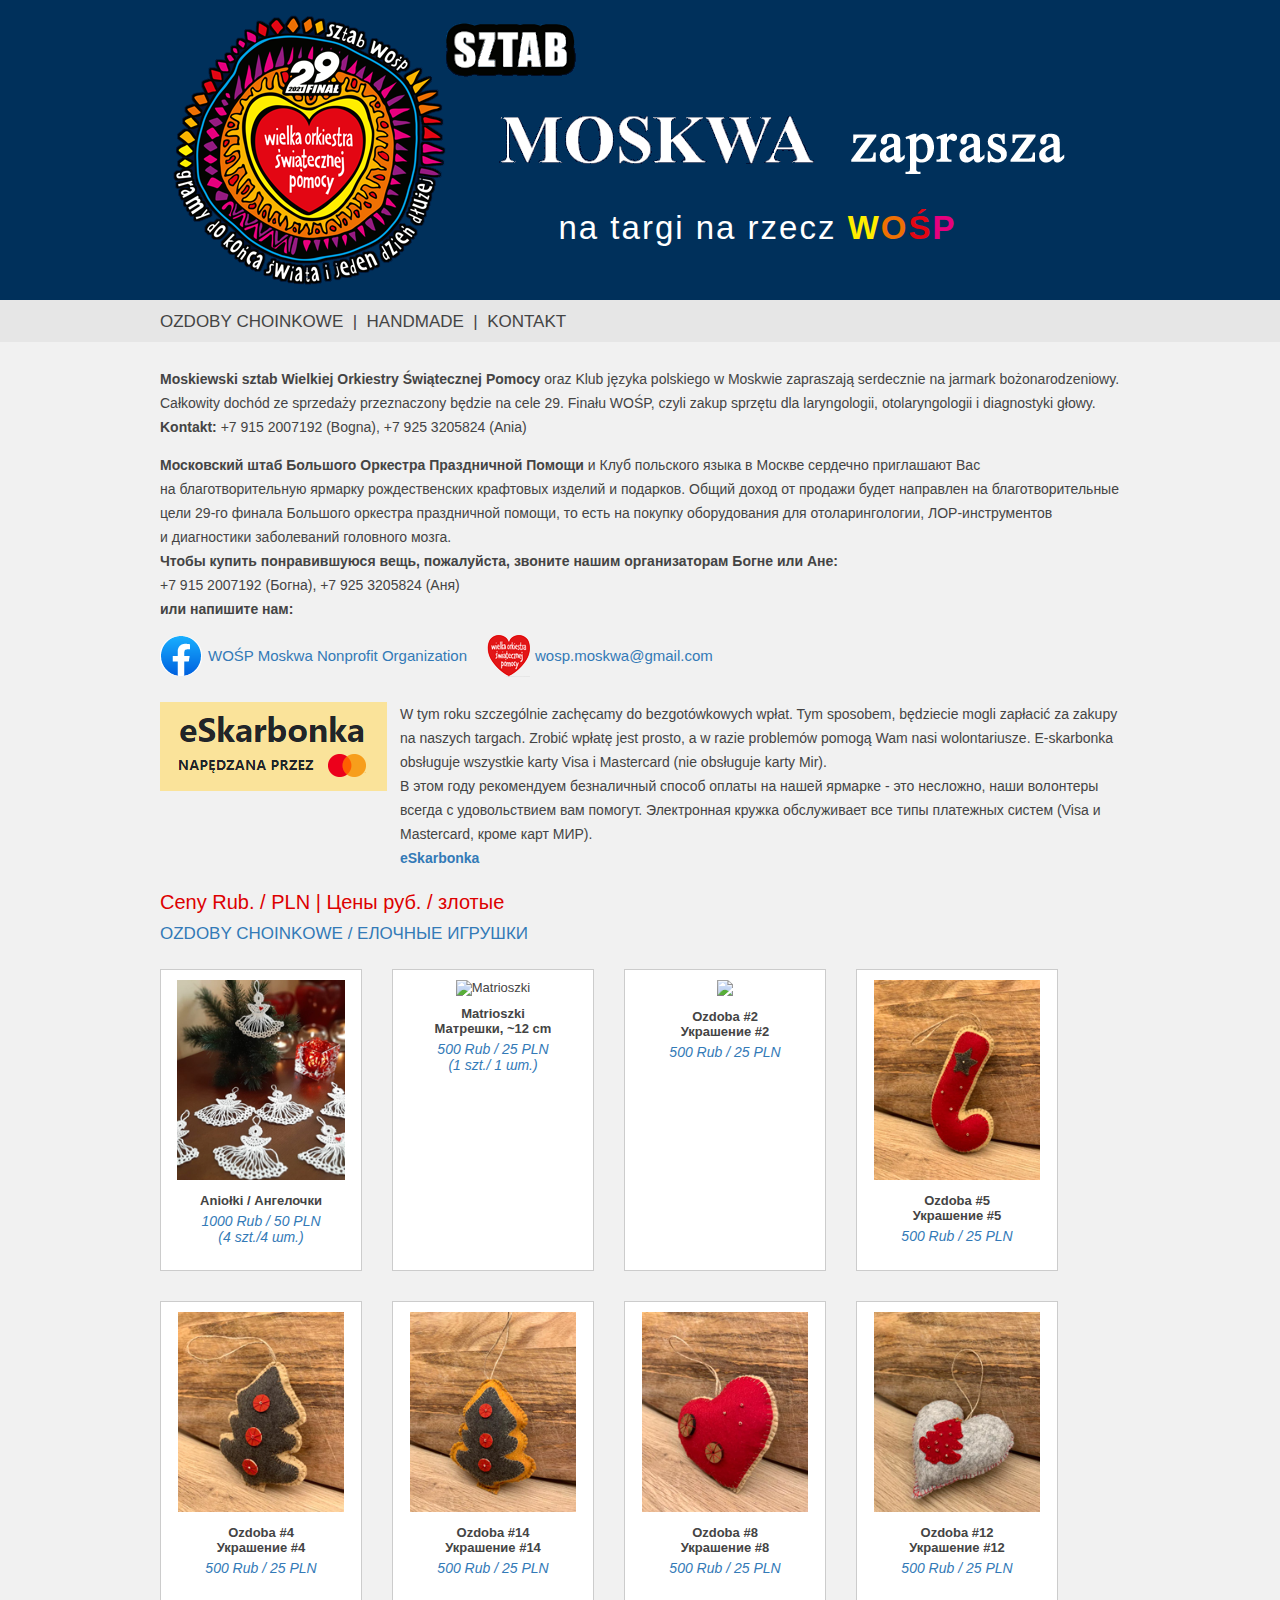
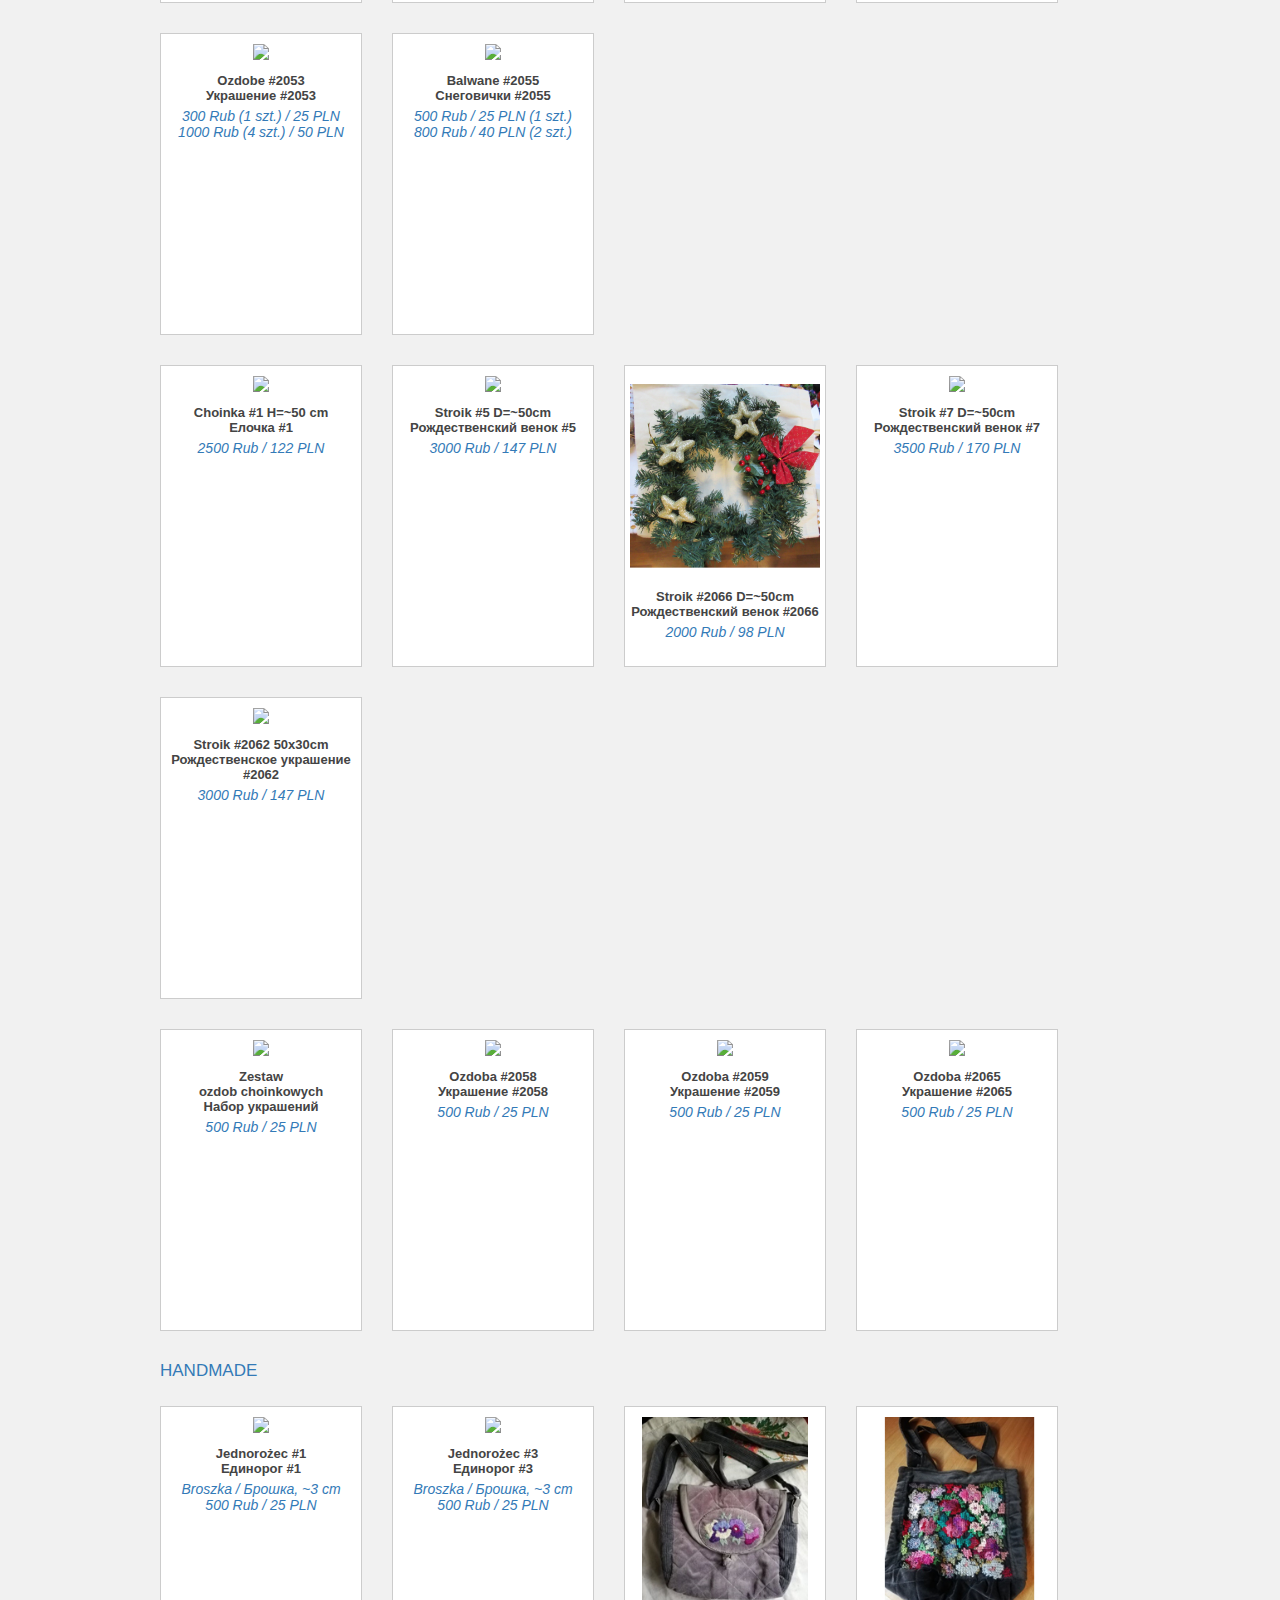
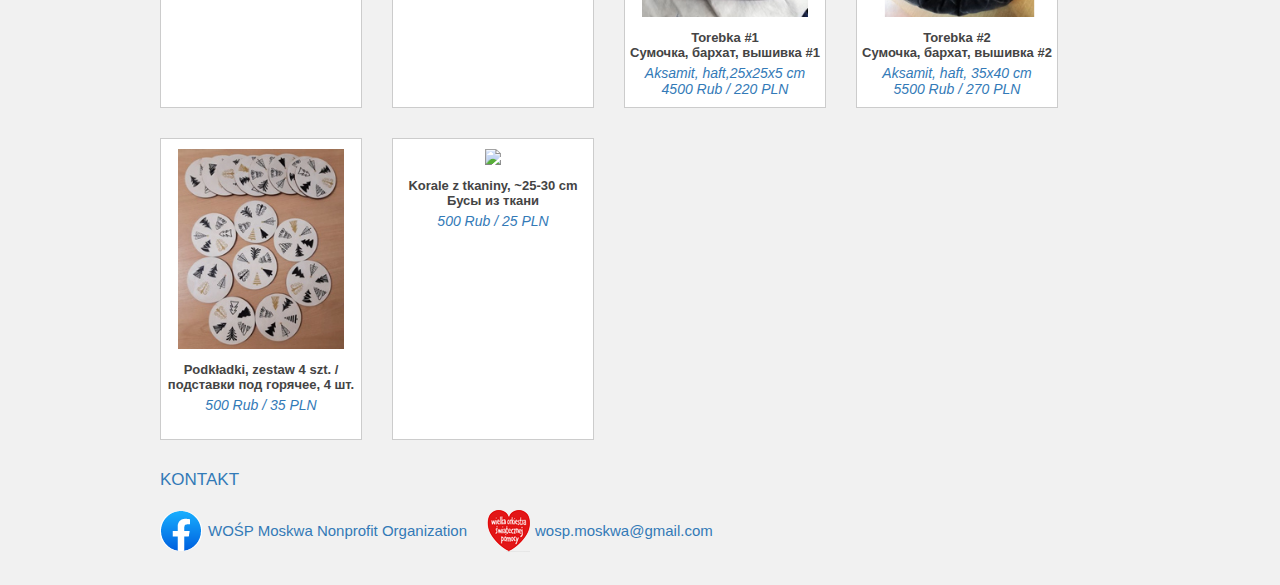
==== 0.html @ def92450 "Update 0.html" ====
<!DOCTYPE html>
<html>    
    <head>
        <meta charset="utf-8">
        <meta http-equiv="X-UA-Compatible">
        <link rel="shortcut icon" href="https://wospmoskwa.github.io/favicon.ico">
        <title>WOŚP Moskwa 2021 | SZTAB Moskwa zaprasza na targi na rzecz WOŚP</title>
        <meta name="description" content="Moskiewski sztab Wielkiej Orkiestry Świątecznej Pomocy zaprasza na charytatywny jarmark bożonarodzeniowy. Całkowity dochód ze sprzedaży przeznaczony będzie na cele 29. Finału WOŚP, czyli zakup sprzętu dla laryngologii, otolaryngologii i diagnostyki głowy" />
        <link rel="stylesheet" href="css.css" type="text/css" />
    </head>
    <body>
        <div class="banner" title="SZTAB Moskwa zaprasza na targi na rzecz WOŚP">
            <div>na targi <nobr>na rzecz <b><span style="color: #FFED00;">W</span><span style="color: #EE7003;">O</span><span style="color: #E30613;">Ś</span><span style="color: #E6007E;">P</span></b></nobr></div>
        </div>
        <div class="main">
     <!-- top menu-->
        <div class="topmenu-wrap">
<div class="topmenu"><a href="#ozdoby_choinkowe">Ozdoby&nbsp;choinkowe</a>&nbsp;&nbsp;|&nbsp;&nbsp;<a href="#handmade">Handmade</a>&nbsp;&nbsp;|&nbsp;&nbsp;<!--a href="#polish">Książki&nbsp;po&nbsp;polsku</a>&nbsp;&nbsp;|&nbsp; <a href="#russian">Книги&nbsp;на&nbsp;русском</a>&nbsp;&nbsp;|&nbsp; <a href="#albumy">Albumy</a>&nbsp;&nbsp;|&nbsp; <a href="#dvd">DVD,&nbsp;CD</a>&nbsp;|&nbsp; --><a href="#contact">Kontakt</a></div></div><div class="br"></div>
 </div><div class="br"></div>
   <!-- /top menu-->
     <!-- main container -->   
  <div class="main-container">
       <!--h1>Licytacja: <span style="text-transform:none;">Do kupienia tylko na naszym grudniowym jarmarku!</span></h1>
         <div class="goods" id="ozdoby_choinkowe">
             <div class="book-01"><img src="img/rybas_01.jpg"><b>Rybas</b></div>
             <div class="book-01"><img src="img/author_01.jpg"><b>Franciszek Pieczka</b><i>Dariusz Domański</i></div>
             <div class="br"></div>   
         </div-->
         <!-- Ozdoby choinkowe-->
      <div class="anonce"><b>Moskiewski sztab Wielkiej Orkiestry Świątecznej Pomocy</b> oraz Klub języka polskiego w&nbsp;Moskwie zapraszają serdecznie na&nbsp;jarmark bożonarodzeniowy. Całkowity dochód ze sprzedaży przeznaczony będzie na&nbsp;cele 29.&nbsp;Finału WOŚP, czyli zakup sprzętu dla&nbsp;laryngologii, otolaryngologii i&nbsp;diagnostyki głowy.<br/>
          <b>Kontakt:</b> +7 915 2007192 (Bogna), +7 925 3205824 (Ania)
          <p> <b>Московский штаб Большого Оркестра Праздничной Помощи</b> и&nbsp;Клуб польского языка в&nbsp;Москве сердечно приглашают Вас на&nbsp;благотворительную ярмарку рождественских крафтовых изделий и&nbsp;подарков.
              Общий доход от&nbsp;продажи будет направлен на&nbsp;благотворительные цели <nobr>29-го финала</nobr> Большого оркестра праздничной помощи, то&nbsp;есть на&nbsp;покупку оборудования для отоларингологии, <nobr>ЛОР-инструментов</nobr> и&nbsp;диагностики заболеваний головного мозга.
 <br/><b>Чтобы купить понравившуюся вещь, пожалуйста, звоните нашим организаторам Богне или Ане:</b>
              <br/> +7 915 2007192 (Богна), +7 925 3205824 (Аня) <br/><b>или напишите нам:</b>
        <div class="contacts"><a href="https://www.facebook.com/WOŚP-Moskwa-100293481406100/" target="_blank"  class="face">WOŚP Moskwa Nonprofit Organization</a>
              <a href="mailto:wosp.moskwa@gmail.com" class="wosp">wosp.moskwa@gmail.com</a></div>
              <div class="br"></div>
          <div class="eskarbonka">W tym roku szczególnie zachęcamy do bezgotówkowych wpłat.
Tym sposobem, będziecie mogli zapłacić za zakupy na naszych targach. Zrobić wpłatę jest prosto, a w razie problemów pomogą Wam nasi wolontariusze.
E-skarbonka obsługuje wszystkie karty Visa i Mastercard (nie obsługuje karty Mir).<br/>
              В этом году рекомендуем безналичный способ оплаты на нашей ярмарке - это несложно, наши волонтеры всегда с удовольствием вам помогут. Электронная кружка обслуживает все типы платежных систем (Visa и Mastercard, кроме карт МИР).<br/>
              <a href="https://eskarbonka.wosp.org.pl/vyhqkk" target="_blank"><b>eSkarbonka</b></a>          
          </div>
      </div>       
      
            <!--div class="rezerw"></div-->
      <h1>Ceny Rub. / PLN | Цены руб. / злотые</h1>
        <h2>Ozdoby choinkowe / Елочные игрушки</h2>
         <div class="goods" id="ozdoby_choinkowe">  
             <div class="book-01 book-02"><img src="img/aniols.jpg"><b>Aniołki / Ангелочки</b><i>1000 Rub / 50 PLN<br/>(4 szt./4 шт.)</i></div>  
             <div class="book-01 book-02"><img src="img/matrioszki_01_l.jpg" title="Matrioszki"><b>Matrioszki<br/>Матрешки, ~12 cm</b><i>500 Rub / 25 PLN<br/>(1 szt./ 1 шт.)</i></div>  
             <div class="book-01"><img src="img/choinka_02.jpg"><b>Ozdoba #2<br/>Украшение #2</b><i>500 Rub / 25 PLN</i></div>
              <div class="book-01"><img src="img/choinka_05.jpg"><b>Ozdoba #5<br/>Украшение #5</b><i>500 Rub / 25 PLN</i></div>            
              <div class="book-01"><img src="img/choinka_04.jpg"><b>Ozdoba #4<br/>Украшение #4</b><i>500 Rub / 25 PLN</i></div>  
            <div class="book-01"><img src="img/choinka_014.jpg"><b>Ozdoba #14<br/>Украшение #14</b><i>500 Rub / 25 PLN</i></div>         
            <div class="book-01"><img src="img/choinka_08.jpg"><b>Ozdoba #8<br/>Украшение #8</b><i>500 Rub / 25 PLN</i></div>
             <div class="book-01"><img src="img/choinka_012.jpg"><b>Ozdoba #12<br/>Украшение #12</b><i>500 Rub / 25 PLN</i></div>
             <div class="book-01 book-02"><img src="img/ozdobe_2053_l.jpg"><b>Ozdobe #2053<br/>Украшение #2053</b> <i>300 Rub (1 szt.) / 25 PLN</i><br/><i>1000 Rub (4 szt.) / 50 PLN</i></div> 
             <div class="book-01 book-02"><img src="img/balwan_2055_l.jpg"><b>Balwane #2055<br/>Снеговички #2055</b> <i>500 Rub / 25 PLN (1 szt.)</i><br/><i>800 Rub / 40 PLN (2 szt.)</i></div>
             <div class="br"></div>
               <div class="book-01 book-02"><img src="img/choinka_new_01.jpg"><b>Choinka #1 H=~50 cm <br/>Елочка #1</b><i>2500 Rub / 122 PLN</i></div> 
            <div class="book-01 book-02"><img src="img/ania_01_l.jpg"><b>Stroik #5 D=~50cm<br/>Рождественский венок #5</b> <i>3000 Rub / 147 PLN</i></div>
              <div class="book-01 book-02"><img src="img/stroik_2066_l.jpg"><b>Stroik #2066 D=~50cm<br/>Рождественский венок #2066</b><i>2000 Rub / 98 PLN</i></div>
              <div class="book-01 book-02"><img src="img/ania_05_l.jpg"><b>Stroik #7 D=~50cm<br/>Рождественский венок #7</b><i>3500 Rub / 170 PLN</i></div>
             <div class="book-01 book-02"><img src="img/stroik_2062_l.jpg"><b>Stroik #2062 50x30cm<br/>Рождественское украшение #2062</b><i>3000 Rub / 147 PLN</i></div>
            
             <div class="br"></div>  
             <div class="book-01"><img src="img/ozdobe_2057.jpg"><b>Zestaw<br/>ozdob choinkowych<br/>Набор украшений</b> <i>500 Rub / 25 PLN</i></div>
             <div class="book-01"><img src="img/ozdoba_2058.jpg"><b>Ozdoba #2058<br/>Украшение #2058</b> <i>500 Rub / 25 PLN</i></div>
             <div class="book-01"><img src="img/ozdoba_2059.jpg"><b>Ozdoba #2059<br/>Украшение #2059</b> <i>500 Rub / 25 PLN</i></div>
             <div class="book-01"><img src="img/pilka_2065.jpg"><b>Ozdoba #2065<br/>Украшение #2065</b> <i>500 Rub / 25 PLN</i></div>
            
             <div class="br"></div>             
   </div>
        <!--/Ozdoby choinkowe-->
      
     <!-- handmade-->
      <h2>Handmade</h2>
        <div class="goods" id="handmade"> 
        <div class="book-01"><img src="img/jr_01.jpg"><b>Jednorożec #1<br/>Единорог #1</b> <i>Broszka / Брошка, ~3 cm<br/>500 Rub / 25 PLN</i></div>
        <!--div class="book-01"><img src="img/jr_02.jpg"><b>Jednorożec #2</b> <i>Broszka, ~3-4 cm</i></div-->
        <div class="book-01"><img src="img/jednorozec_2061.jpg"><b>Jednorożec #3<br/>Единорог #3</b> <i>Broszka / Брошка, ~3 cm <br/>500 Rub / 25 PLN</i></div>     
        <div class="book-01"><img src="img/tania_01.jpg"><b>Torebka #1<br/>Сумочка, бархат, вышивка #1</b> <i>Aksamit, haft,25x25x5 cm<br/>4500 Rub / 220 PLN</i></div>  
        <div class="book-01"><img src="img/tania_02.jpg"><b>Torebka #2<br/>Сумочка, бархат, вышивка #2</b> <i>Aksamit, haft, 35x40 cm<br/>5500 Rub / 270 PLN</i></div>
       <div class="book-01"><img src="img/podkladki_01.jpg"><b>Podkładki, zestaw 4 szt. / подставки под горячее, 4 шт.</b> <i>500 Rub / 35 PLN</i></div>
         <div class="book-01 book-02"><img src="img/korale_l.jpg"><b>Korale z tkaniny, ~25-30 cm<br/>Бусы из ткани</b> <i>500 Rub / 25 PLN</i></div>   
        <div class="br"></div>             
   </div>
        <!--/handmade-->       
       <!-- contacts-->
        <h2>Kontakt</h2>
          <div class="goods" id="contact">
          <div class="contacts"><a href="https://www.facebook.com/WOŚP-Moskwa-100293481406100/" target="_blank" class="face">WOŚP Moskwa Nonprofit Organization</a>
              <a href="mailto:wosp.moskwa@gmail.com" class="wosp">wosp.moskwa@gmail.com</a></div>
              <div class="br"></div><br/>
            </div>     
      <!-- /contacts-->
     </div>
        <!--/ main container -->   
        <!-- Yandex.Metrika counter -->
<script type="text/javascript" >
   (function(m,e,t,r,i,k,a){m[i]=m[i]||function(){(m[i].a=m[i].a||[]).push(arguments)};
   m[i].l=1*new Date();k=e.createElement(t),a=e.getElementsByTagName(t)[0],k.async=1,k.src=r,a.parentNode.insertBefore(k,a)})
   (window, document, "script", "https://mc.yandex.ru/metrika/tag.js", "ym");

   ym(69635794, "init", {
        clickmap:true,
        trackLinks:true,
        accurateTrackBounce:true,
        webvisor:true
   });
</script>
<noscript><div><img src="https://mc.yandex.ru/watch/69635794" style="position:absolute; left:-9999px;" alt="" /></div></noscript>
<!-- /Yandex.Metrika counter -->
</body>
</html>
---- css.css ----
body {margin:0px; padding:0px;  background-color:#f1f1f1; color:#444; font-family:Helvetica, 'Trebuchet MS' }
.br {clear:both;}
 h1 {font-size:20px; font-weight:normal; color:#d00; margin:10px 0px 5px 0px; text-align:left;}
 h2 {font-size:17px; font-weight:normal; text-transform:uppercase; color:#337ab7; margin:10px 0px 5px 0px; text-align:left;}
.main-container {margin:auto; padding-top:5px; text-align:center; max-width:960px; min-width:580px; }
.topmenu-wrap {background:#E6E6E6; height:auto; margin-bottom:10px;}
 /*.banner {background-color:#00305B; background-image: url(img/114.png); background-position:top center; background-repeat:no-repeat; height:309px;}*/
.banner {background-color:#00305B; background-image: url(img/sztab_04.png); background-position:top center; background-repeat:no-repeat; height:300px; text-align:center;}
.banner div {padding:200px 30px 0px 265px; color:#fff; text-align:center; font-size: 33px; line-height: 55px; letter-spacing: 2px; font-family:Helvetica, 'Trebuchet MS';} 
 .topmenu {font-size:17px; font-family:Arial Narrow, sans-serif; text-align:left; text-transform:uppercase; color:#444; margin:auto; text-align:left; padding-top:12px; max-width:960px;  padding-bottom: 10px;}
 .main-container {margin:auto; padding-top:5px; text-align:center; max-width:960px; }   
.anonce {font-size:14px; font-family:Helvetica, 'Trebuchet MS'; line-height:24px; padding: 10px 0px; text-align: left;}
.anonce a {color:#337ab7; text-decoration: none;}
.anonce a:hover {color:#337ab7; text-decoration: underline;}
.topmenu a {display:inline block; text-decoration:none; margin:11px 0px 11px 0px; color:#444; }
.topmenu a:hover {opacity:0.8; transition:0.8s;}
.topmenu a.face {color:#337ab7 !important;}
.goods {margin:10px auto 15px auto; text-align:center; max-width:960px; min-width:580px;}
.book-01 { font-size:13px; width:200px; height:300px; margin:15px 30px 15px 0px; text-align:center; border:1px solid #ccc; float:left; display:inline-block; background:#fff; }
.book-01 img {margin:10px auto; height:200px;}
.book-01 b {display:block; padding:0px 0px 5px 0px;}
.book-01 i {color:#337ab7; font-size:14px;}
.book-01 img  {
 -moz-transition: all 1s ease-out; 
 -o-transition: all 1s ease-out;
 -webkit-transition: all 1s ease-out; } 
 .book-01 img:hover{
 -webkit-transform: scale(1.4);
 -moz-transform: scale(1.4);
 -o-transform: scale(1.4);
 } 
 .book-02 img:hover{
 -webkit-transform: scale(2.3);
 -moz-transform: scale(2.3);
 -o-transform: scale(2.3);
 }

.rezerw {background: url(img/rezerw.png) no-repeat; width: 166px; height: 200px; position: absolute; z-index: 2; top:5px; left:5px;}
.contacts {text-align:left; font-size:15px; color:#337ab7; margin-bottom:20px;}
.contacts a {color:#337ab7; display:block; opacity:1;
-webkit-transition: opacity 1s ease-in-out;
        -moz-transition: opacity 1s ease-in-out;
        -ms-transition: opacity 1s ease-in-out;
        transition: opacity 1s ease-in-out;}
.contacts a:hover {opacity:0.6;}
.contacts a.face {background:url(img/face.png) no-repeat; padding-left: 48px; line-height:42px; height: 42px; text-decoration:none; float: left;}
.contacts a.wosp {background:url(img/wosp_s.png) no-repeat; padding-left: 48px; line-height:42px; height: 42px; text-decoration:none; float: left; margin-left: 20px;}
.mask {background: url(img/mask.png) no-repeat; padding-left: 50px; min-height:  height:48px; }
.map {border:1px solid #ccc;}
.eskarbonka {background: url(img/e_skarbonka.png) no-repeat top left; padding-left:240px; margin:25px 0px 1px 0px;}
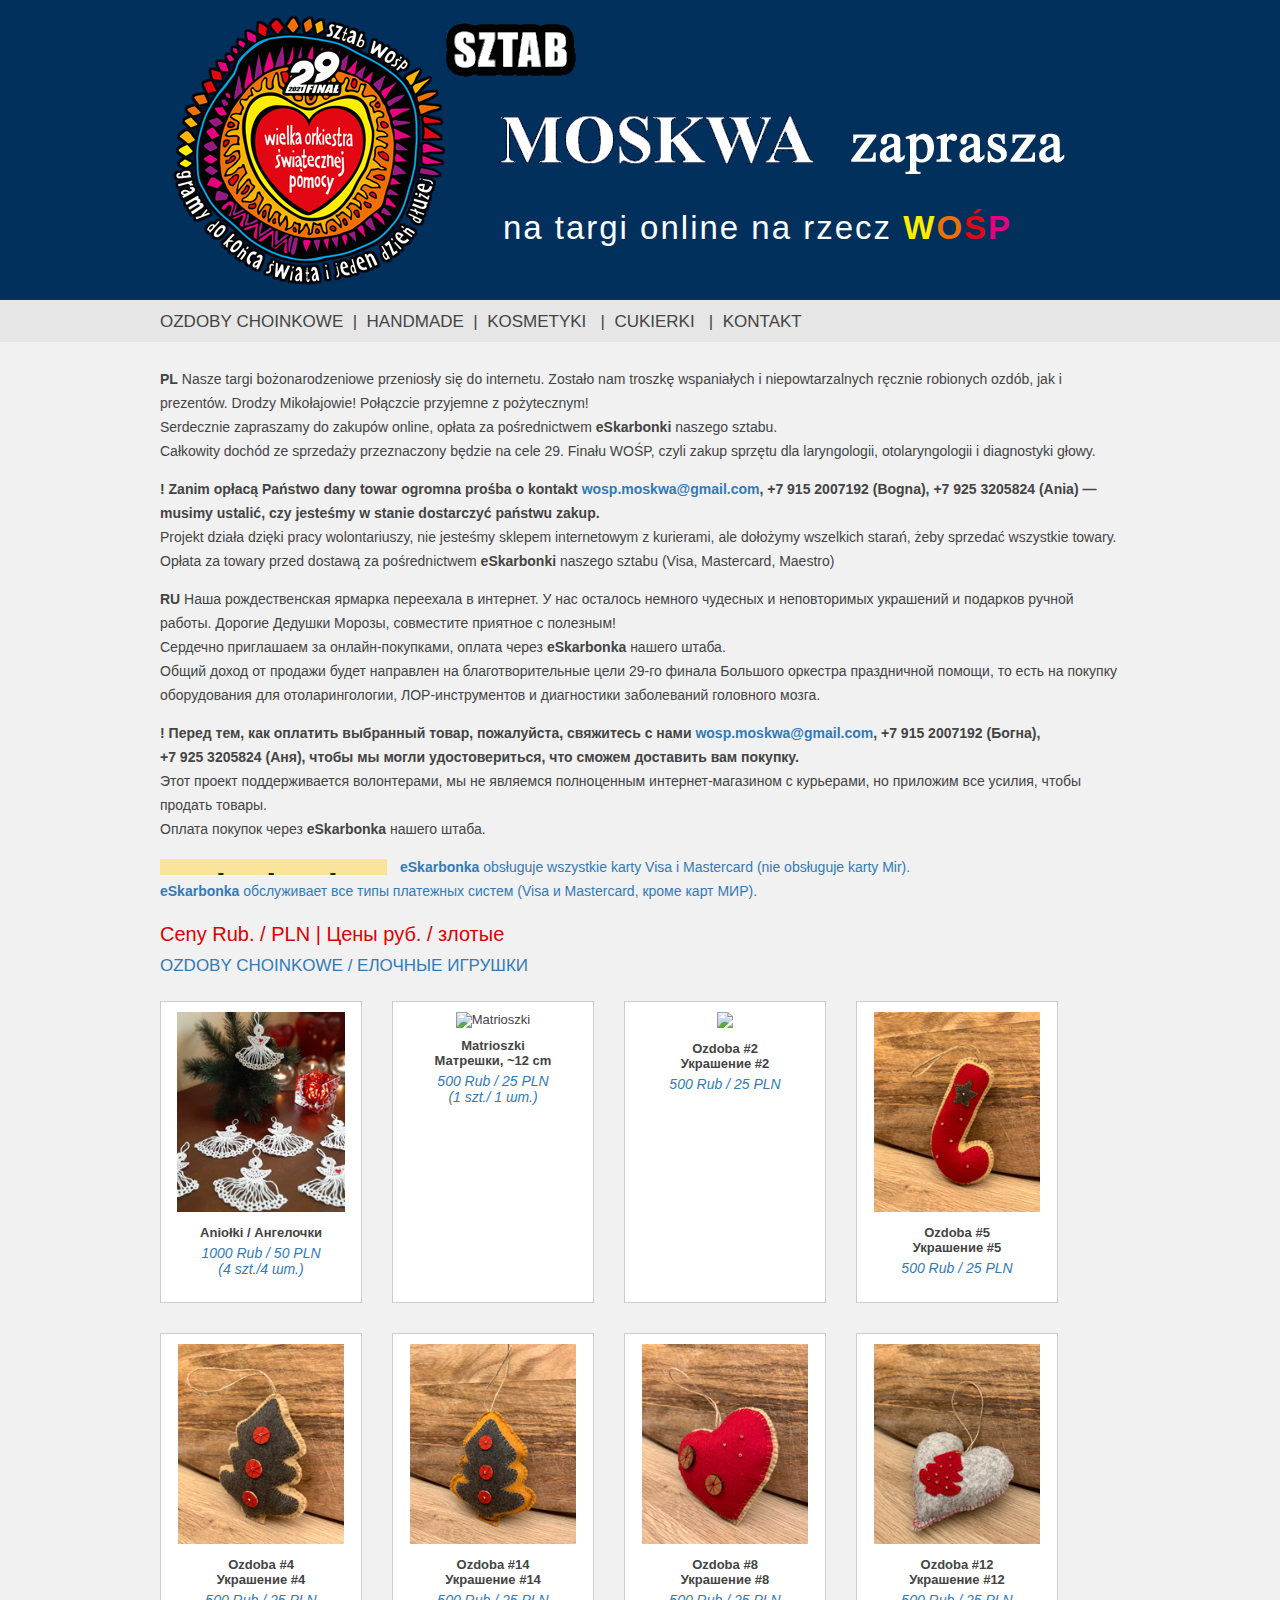
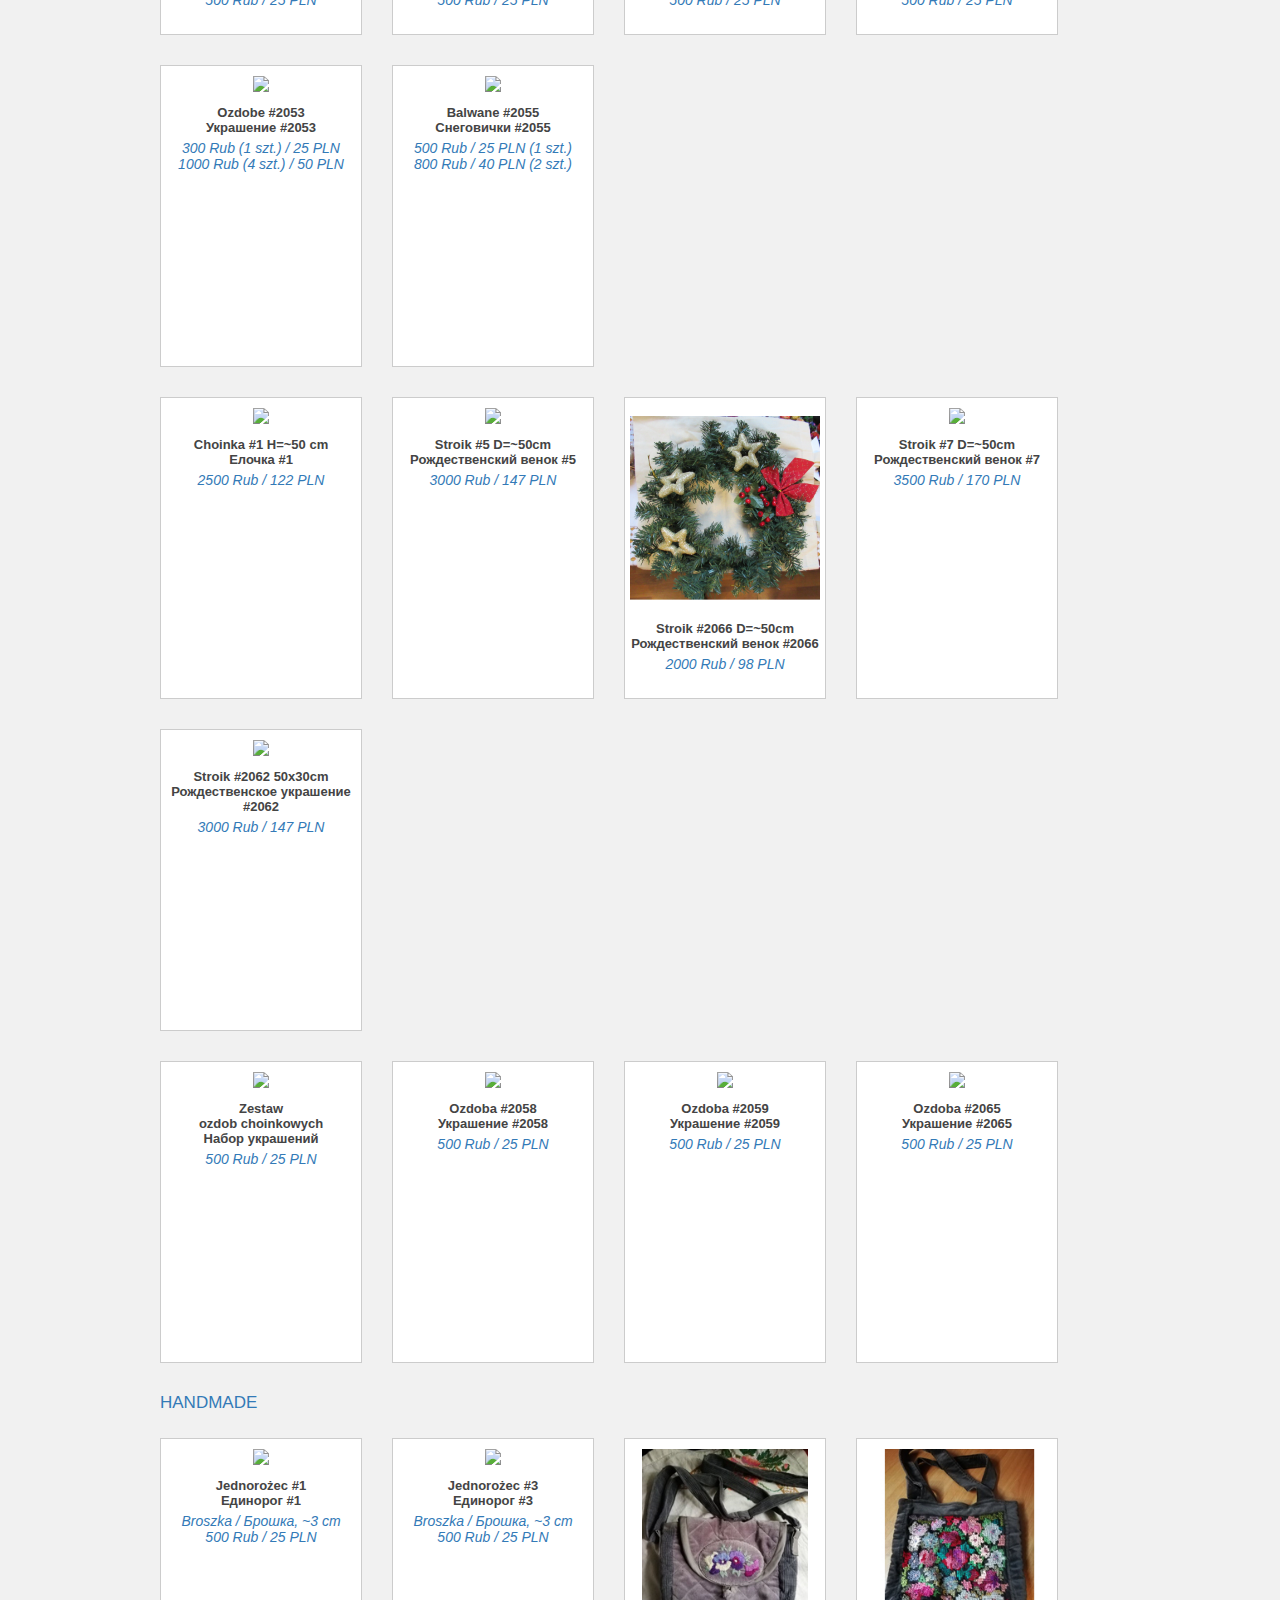
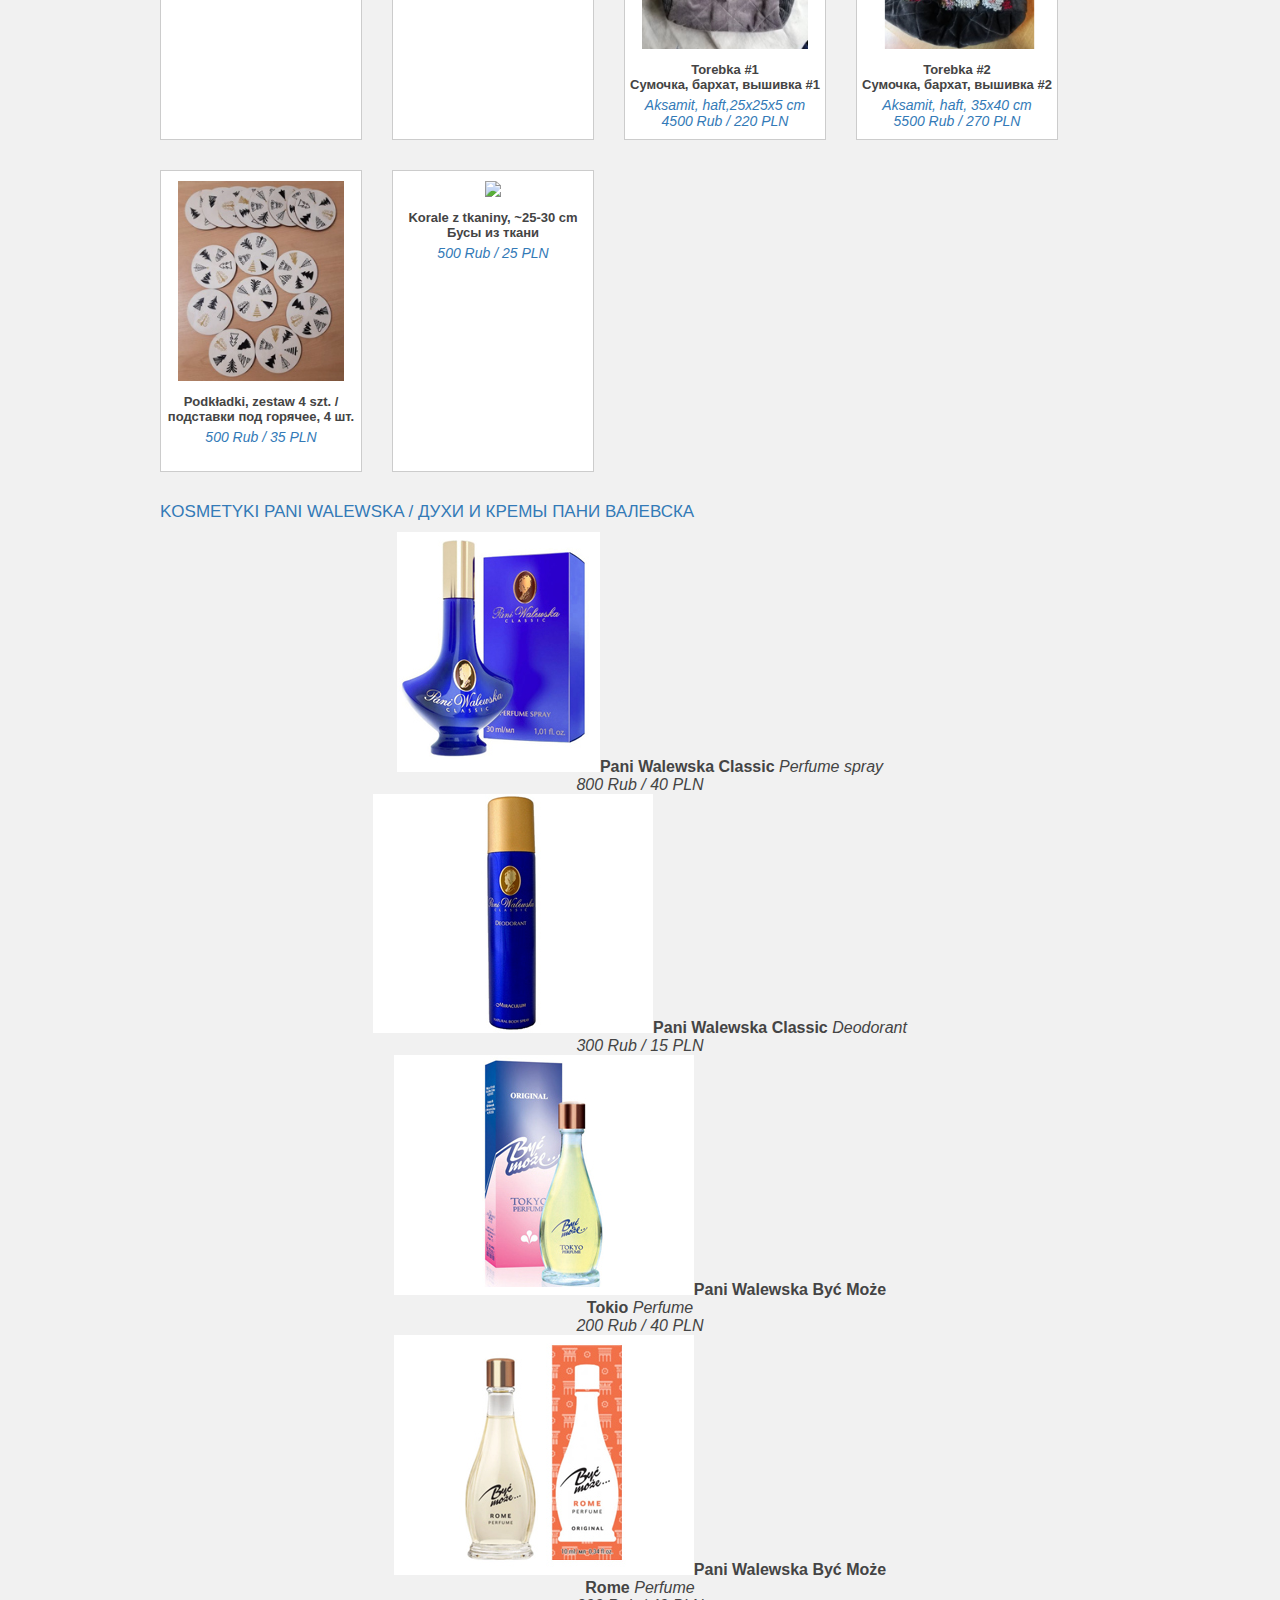
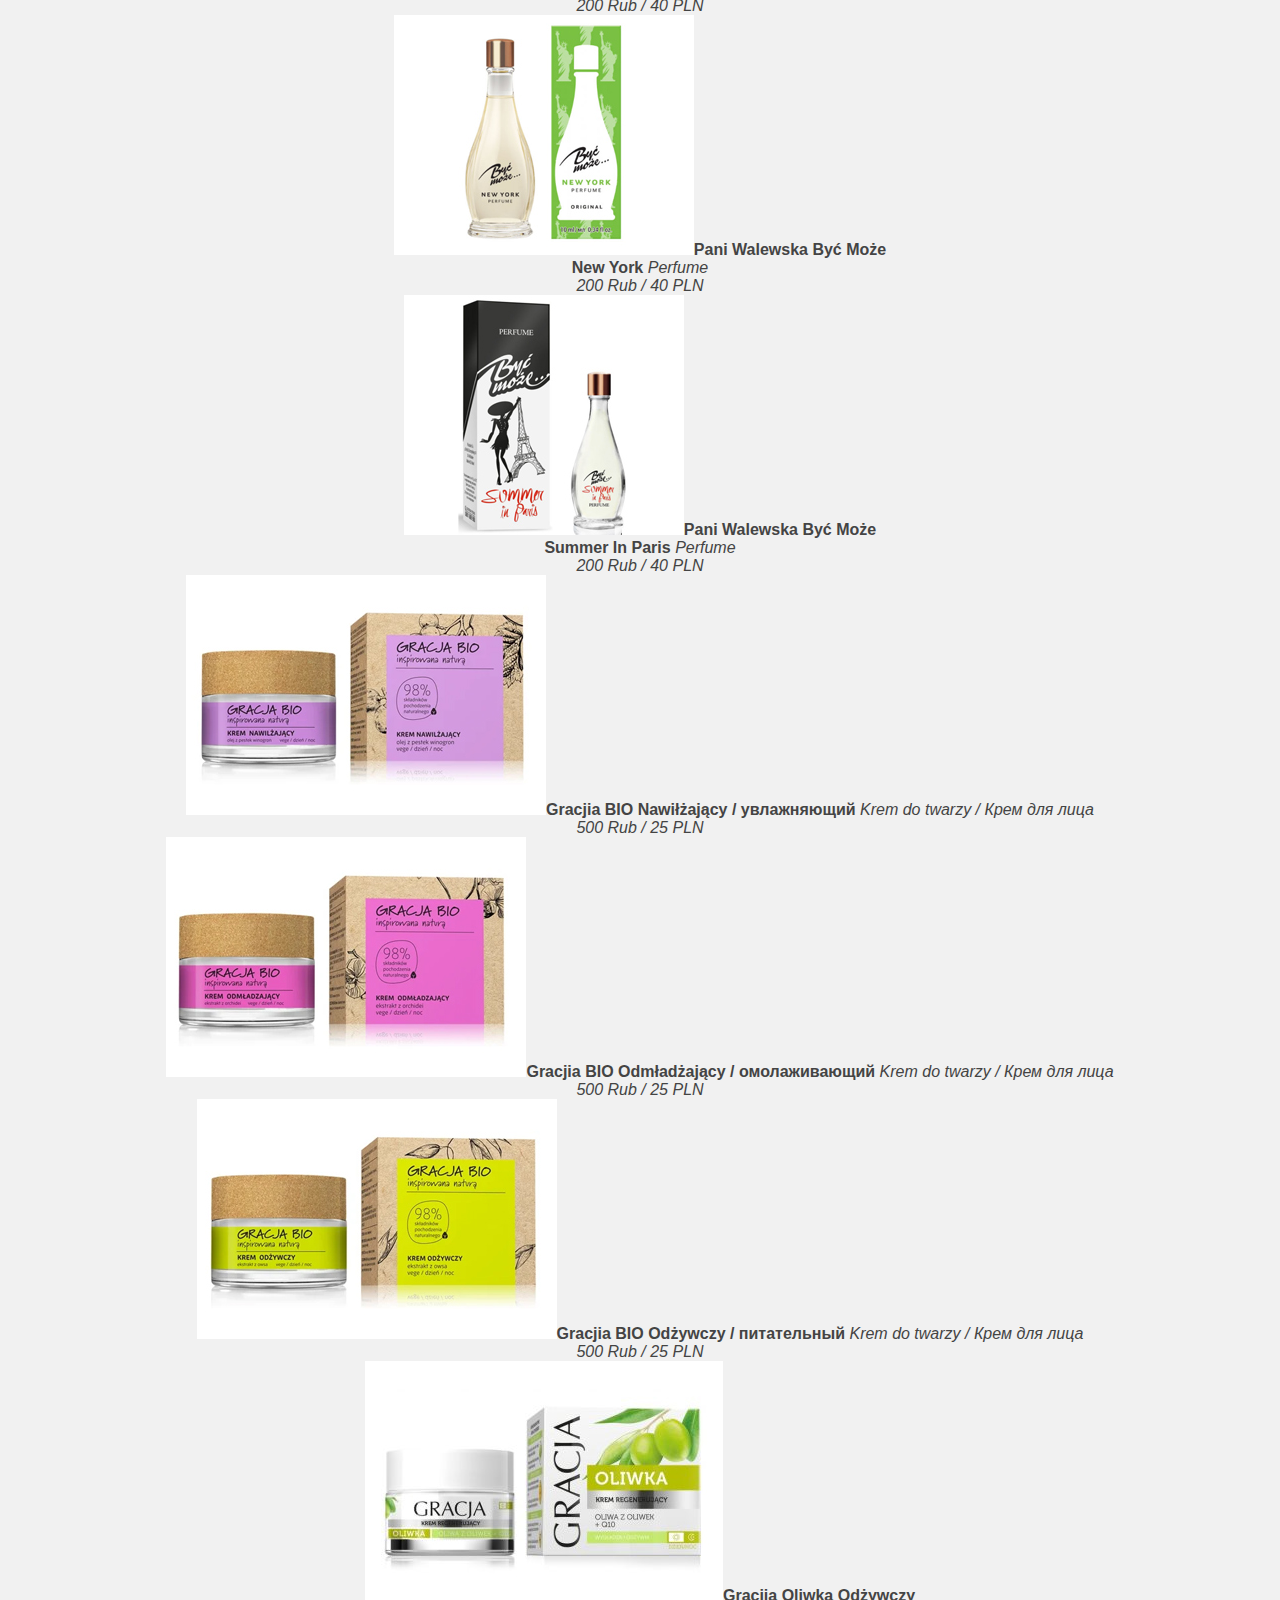
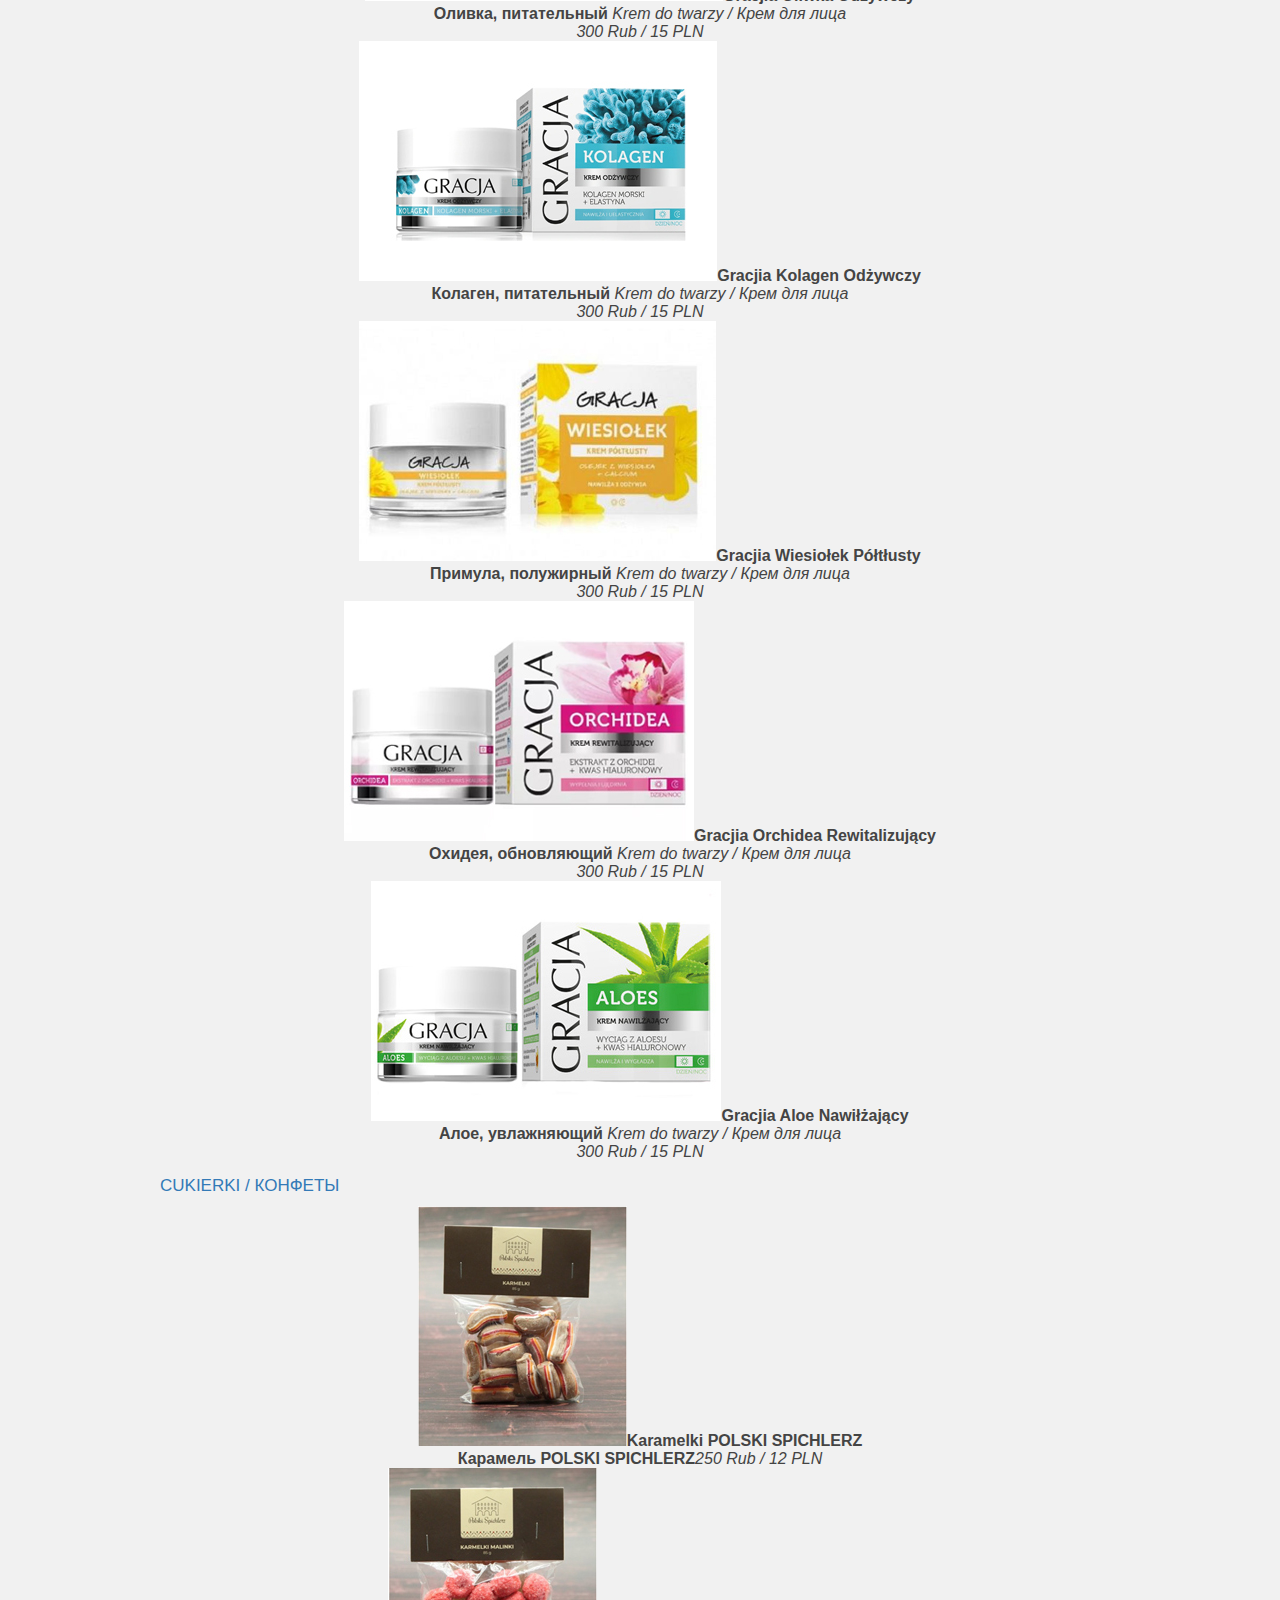
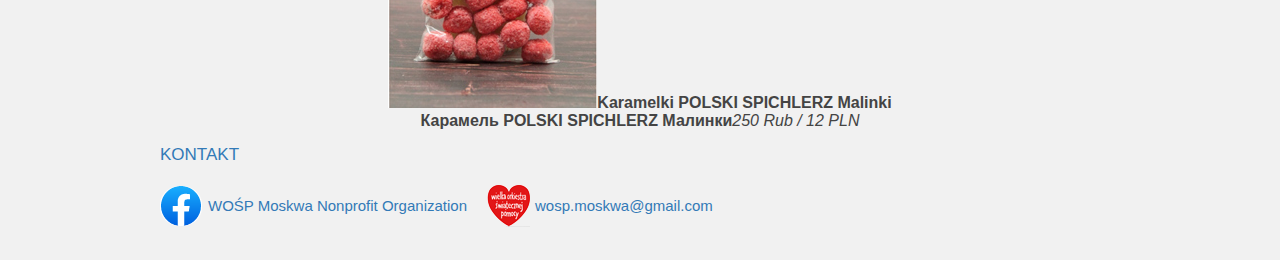
==== commit a8b47bbb: "Update 0.html" ====
--- a/0.html
+++ b/0.html
@@ -9,13 +9,13 @@
         <link rel="stylesheet" href="css.css" type="text/css" />
     </head>
     <body>
-        <div class="banner" title="SZTAB Moskwa zaprasza na targi na rzecz WOŚP">
-            <div>na targi <nobr>na rzecz <b><span style="color: #FFED00;">W</span><span style="color: #EE7003;">O</span><span style="color: #E30613;">Ś</span><span style="color: #E6007E;">P</span></b></nobr></div>
+        <div class="banner" title="SZTAB Moskwa zaprasza na targi online na rzecz WOŚP">
+            <div>na targi online <nobr>na rzecz <b><span style="color: #FFED00;">W</span><span style="color: #EE7003;">O</span><span style="color: #E30613;">Ś</span><span style="color: #E6007E;">P</span></b></nobr></div>
         </div>
         <div class="main">
      <!-- top menu-->
         <div class="topmenu-wrap">
-<div class="topmenu"><a href="#ozdoby_choinkowe">Ozdoby&nbsp;choinkowe</a>&nbsp;&nbsp;|&nbsp;&nbsp;<a href="#handmade">Handmade</a>&nbsp;&nbsp;|&nbsp;&nbsp;<!--a href="#polish">Książki&nbsp;po&nbsp;polsku</a>&nbsp;&nbsp;|&nbsp; <a href="#russian">Книги&nbsp;на&nbsp;русском</a>&nbsp;&nbsp;|&nbsp; <a href="#albumy">Albumy</a>&nbsp;&nbsp;|&nbsp; <a href="#dvd">DVD,&nbsp;CD</a>&nbsp;|&nbsp; --><a href="#contact">Kontakt</a></div></div><div class="br"></div>
+<div class="topmenu"><a href="#ozdoby_choinkowe">Ozdoby&nbsp;choinkowe</a>&nbsp;&nbsp;|&nbsp;&nbsp;<a href="#handmade">Handmade</a>&nbsp;&nbsp;|&nbsp;&nbsp;<a href="#kosm">Kosmetyki</a> &nbsp;&nbsp;|&nbsp; <a href="#cuker">Cukierki</a> &nbsp;&nbsp;|&nbsp; <a href="#contact">Kontakt</a></div></div><div class="br"></div>
  </div><div class="br"></div>
    <!-- /top menu-->
      <!-- main container -->   
@@ -26,26 +26,28 @@
              <div class="book-01"><img src="img/author_01.jpg"><b>Franciszek Pieczka</b><i>Dariusz Domański</i></div>
              <div class="br"></div>   
          </div-->
-         <!-- Ozdoby choinkowe-->
-      <div class="anonce"><b>Moskiewski sztab Wielkiej Orkiestry Świątecznej Pomocy</b> oraz Klub języka polskiego w&nbsp;Moskwie zapraszają serdecznie na&nbsp;jarmark bożonarodzeniowy. Całkowity dochód ze sprzedaży przeznaczony będzie na&nbsp;cele 29.&nbsp;Finału WOŚP, czyli zakup sprzętu dla&nbsp;laryngologii, otolaryngologii i&nbsp;diagnostyki głowy.<br/>
-          <b>Kontakt:</b> +7 915 2007192 (Bogna), +7 925 3205824 (Ania)
-          <p> <b>Московский штаб Большого Оркестра Праздничной Помощи</b> и&nbsp;Клуб польского языка в&nbsp;Москве сердечно приглашают Вас на&nbsp;благотворительную ярмарку рождественских крафтовых изделий и&nbsp;подарков.
-              Общий доход от&nbsp;продажи будет направлен на&nbsp;благотворительные цели <nobr>29-го финала</nobr> Большого оркестра праздничной помощи, то&nbsp;есть на&nbsp;покупку оборудования для отоларингологии, <nobr>ЛОР-инструментов</nobr> и&nbsp;диагностики заболеваний головного мозга.
- <br/><b>Чтобы купить понравившуюся вещь, пожалуйста, звоните нашим организаторам Богне или Ане:</b>
-              <br/> +7 915 2007192 (Богна), +7 925 3205824 (Аня) <br/><b>или напишите нам:</b>
-        <div class="contacts"><a href="https://www.facebook.com/WOŚP-Moskwa-100293481406100/" target="_blank"  class="face">WOŚP Moskwa Nonprofit Organization</a>
-              <a href="mailto:wosp.moskwa@gmail.com" class="wosp">wosp.moskwa@gmail.com</a></div>
-              <div class="br"></div>
-          <div class="eskarbonka">W tym roku szczególnie zachęcamy do bezgotówkowych wpłat.
-Tym sposobem, będziecie mogli zapłacić za zakupy na naszych targach. Zrobić wpłatę jest prosto, a w razie problemów pomogą Wam nasi wolontariusze.
-E-skarbonka obsługuje wszystkie karty Visa i Mastercard (nie obsługuje karty Mir).<br/>
-              В этом году рекомендуем безналичный способ оплаты на нашей ярмарке - это несложно, наши волонтеры всегда с удовольствием вам помогут. Электронная кружка обслуживает все типы платежных систем (Visa и Mastercard, кроме карт МИР).<br/>
-              <a href="https://eskarbonka.wosp.org.pl/vyhqkk" target="_blank"><b>eSkarbonka</b></a>          
-          </div>
+         
+      <div class="anonce"><b>PL</b> Nasze targi bożonarodzeniowe przeniosły się do internetu. Zostało nam troszkę wspaniałych i niepowtarzalnych ręcznie robionych ozdób, jak i prezentów. Drodzy Mikołajowie! Połączcie przyjemne z pożytecznym!<br/>
+Serdecznie zapraszamy do zakupów online, opłata za pośrednictwem <b>eSkarbonki</b> naszego sztabu.
+<br/>Całkowity dochód ze sprzedaży przeznaczony będzie na cele 29. Finału WOŚP, czyli zakup sprzętu dla laryngologii, otolaryngologii i diagnostyki głowy.
+          <p><b><span class="red">!&nbsp;</span>Zanim opłacą Państwo dany towar ogromna prośba o kontakt <a href="mailto:wosp.moskwa@gmail.com">wosp.moskwa@gmail.com</a>, <nobr>+7 915 2007192 (Bogna),</nobr> <nobr>+7 925 3205824 (Ania)</nobr> — musimy ustalić, czy jesteśmy w stanie dostarczyć państwu zakup.</b><br/>
+              Projekt działa dzięki pracy wolontariuszy, nie jesteśmy sklepem internetowym z kurierami, ale dołożymy wszelkich starań, żeby sprzedać wszystkie towary.<br/>
+              Opłata za towary przed dostawą za pośrednictwem <b>eSkarbonki</b> naszego sztabu (Visa, Mastercard, Maestro)</p>
+          
+          <p><b>RU</b> Наша рождественская ярмарка переехала в интернет. У нас осталось немного чудесных и неповторимых украшений и подарков ручной работы. Дорогие Дедушки Морозы, совместите приятное с полезным!<br/>
+Сердечно приглашаем за онлайн-покупками, оплата через <b>eSkarbonka</b> нашего штаба.<br/>
+ Общий доход от&nbsp;продажи будет направлен на&nbsp;благотворительные цели <nobr>29-го финала</nobr> Большого оркестра праздничной помощи, то&nbsp;есть на&nbsp;покупку оборудования для отоларингологии, <nobr>ЛОР-инструментов</nobr> и&nbsp;диагностики заболеваний головного мозга.
+          <p><b><span class="red">!&nbsp;</span>Перед тем, как оплатить выбранный товар, пожалуйста, свяжитесь с нами <a href="mailto:wosp.moskwa@gmail.com">wosp.moskwa@gmail.com</a>, <nobr>+7 915 2007192 (Богна),</nobr> <nobr>+7 925 3205824 (Аня),</nobr> чтобы мы могли удостовериться, что сможем доставить вам покупку.</b><br/>Этот проект поддерживается волонтерами, мы не являемся полноценным интернет-магазином с курьерами, но приложим все усилия, чтобы продать товары.  <br/>           
+        Оплата покупок через <b>eSkarbonka</b> нашего штаба.  </p> 
+              
+    <div class="br"></div>
+          <a href="https://eskarbonka.wosp.org.pl/vyhqkk" target="_blank" class="eskarbonka" title="eSkarbonka"><b>eSkarbonka</b> obsługuje wszystkie karty Visa i Mastercard (nie obsługuje karty Mir).<br/><b>eSkarbonka</b> обслуживает все типы платежных систем (Visa и Mastercard, кроме карт МИР).                       
+          </a>
       </div>       
       
             <!--div class="rezerw"></div-->
       <h1>Ceny Rub. / PLN | Цены руб. / злотые</h1>
+      <!-- Ozdoby choinkowe-->
         <h2>Ozdoby choinkowe / Елочные игрушки</h2>
          <div class="goods" id="ozdoby_choinkowe">  
              <div class="book-01 book-02"><img src="img/aniols.jpg"><b>Aniołki / Ангелочки</b><i>1000 Rub / 50 PLN<br/>(4 szt./4 шт.)</i></div>  
@@ -87,7 +89,36 @@
          <div class="book-01 book-02"><img src="img/korale_l.jpg"><b>Korale z tkaniny, ~25-30 cm<br/>Бусы из ткани</b> <i>500 Rub / 25 PLN</i></div>   
         <div class="br"></div>             
    </div>
-        <!--/handmade-->       
+        <!--/handmade-->
+      <h2>Kosmetyki Pani Walewska / Духи и кремы Пани Валевска</h2>
+      <div class="goods" id="kosm">
+       <div class="book-03"><img src="img/walewska_09.jpg"><b>Pani Walewska Classic</b>  <i>Perfume spray<br/>800 Rub / 40 PLN</i></div>    
+        <div class="book-03"><img src="img/walewska_10.jpg"><b>Pani Walewska Classic</b>  <i>Deodorant<br/>300 Rub / 15 PLN</i></div>      
+        <div class="book-03"><img src="img/walewska_14.jpg"><b>Pani Walewska Być Może<br/>Tokio</b>  <i>Perfume<br/>200 Rub / 40 PLN</i></div>  
+       <div class="book-03"><img src="img/walewska_11.jpg"><b>Pani Walewska Być Może<br/>Rome</b>  <i>Perfume<br/>200 Rub / 40 PLN</i></div> 
+       <div class="book-03"><img src="img/walewska_12.jpg"><b>Pani Walewska Być Może<br/>New York</b>  <i>Perfume<br/>200 Rub / 40 PLN</i></div> 
+          <div class="book-03"><img src="img/walewska_13.jpg"><b>Pani Walewska Być Może<br/>Summer In Paris</b>  <i>Perfume<br/>200 Rub / 40 PLN</i></div>            
+        <div class="br"></div>   
+       <div class="book-03"><img src="img/walewska_03.jpg"><b>Gracjia BIO Nawiłżający / увлажняющий</b>  <i>Krem do twarzy / Крем для лица<br/>500 Rub / 25 PLN</i></div> 
+     <div class="book-03"><img src="img/walewska_04.jpg"><b>Gracjia BIO Odmładżający / омолаживающий</b>  <i>Krem do twarzy / Крем для лица<br/>500 Rub / 25 PLN</i></div>
+    <div class="book-03"><img src="img/walewska_05.jpg"><b>Gracjia BIO Odżywczy / питательный</b>  <i>Krem do twarzy / Крем для лица<br/>500 Rub / 25 PLN</i></div>
+      <div class="br"></div> 
+          <div class="book-03"><img src="img/walewska_01.jpg"><b>Gracjia Oliwka Odżywczy<br/>Оливка, питательный</b> <i>Krem do twarzy / Крем для лица<br/>300 Rub / 15 PLN</i></div> 
+      <div class="book-03"><img src="img/walewska_02.jpg"><b>Gracjia Kolagen Odżywczy<br/>Колаген, питательный</b>  <i>Krem do twarzy / Крем для лица<br/>300 Rub / 15 PLN</i></div> 
+      <div class="book-03"><img src="img/walewska_06.jpg"><b>Gracjia Wiesiołek Półtłusty<br/>Примула, полужирный</b>  <i>Krem do twarzy / Крем для лица<br/>300 Rub / 15 PLN</i></div> 
+       <div class="book-03"><img src="img/walewska_07.jpg"><b>Gracjia Orchidea Rewitalizujący<br/>Охидея, обновляющий</b>  <i>Krem do twarzy / Крем для лица<br/>300 Rub / 15 PLN</i></div>    
+         <div class="book-03"><img src="img/walewska_08.jpg"><b>Gracjia Aloe Nawiłżający<br/>Алое, увлажняющий</b>  <i>Krem do twarzy / Крем для лица<br/>300 Rub / 15 PLN</i></div>    
+      <div class="br"></div>
+          </div>  
+      <h2>Cukierki / Конфеты</h2>
+      <div class="goods" id="cuker">
+          <div class="book-03"><img src="img/cuker_01.jpg"><b>Karamelki POLSKI SPICHLERZ<br/>Карамель POLSKI SPICHLERZ</b><i>250 Rub / 12 PLN</i></div>
+          <div class="book-03"><img src="img/cuker_02.jpg"><b>Karamelki POLSKI SPICHLERZ Malinki<br/>Карамель POLSKI SPICHLERZ Малинки</b><i>250 Rub / 12 PLN</i></div> 
+      <div class="br"></div>
+          </div>  
+      
+       
+      
        <!-- contacts-->
         <h2>Kontakt</h2>
           <div class="goods" id="contact">
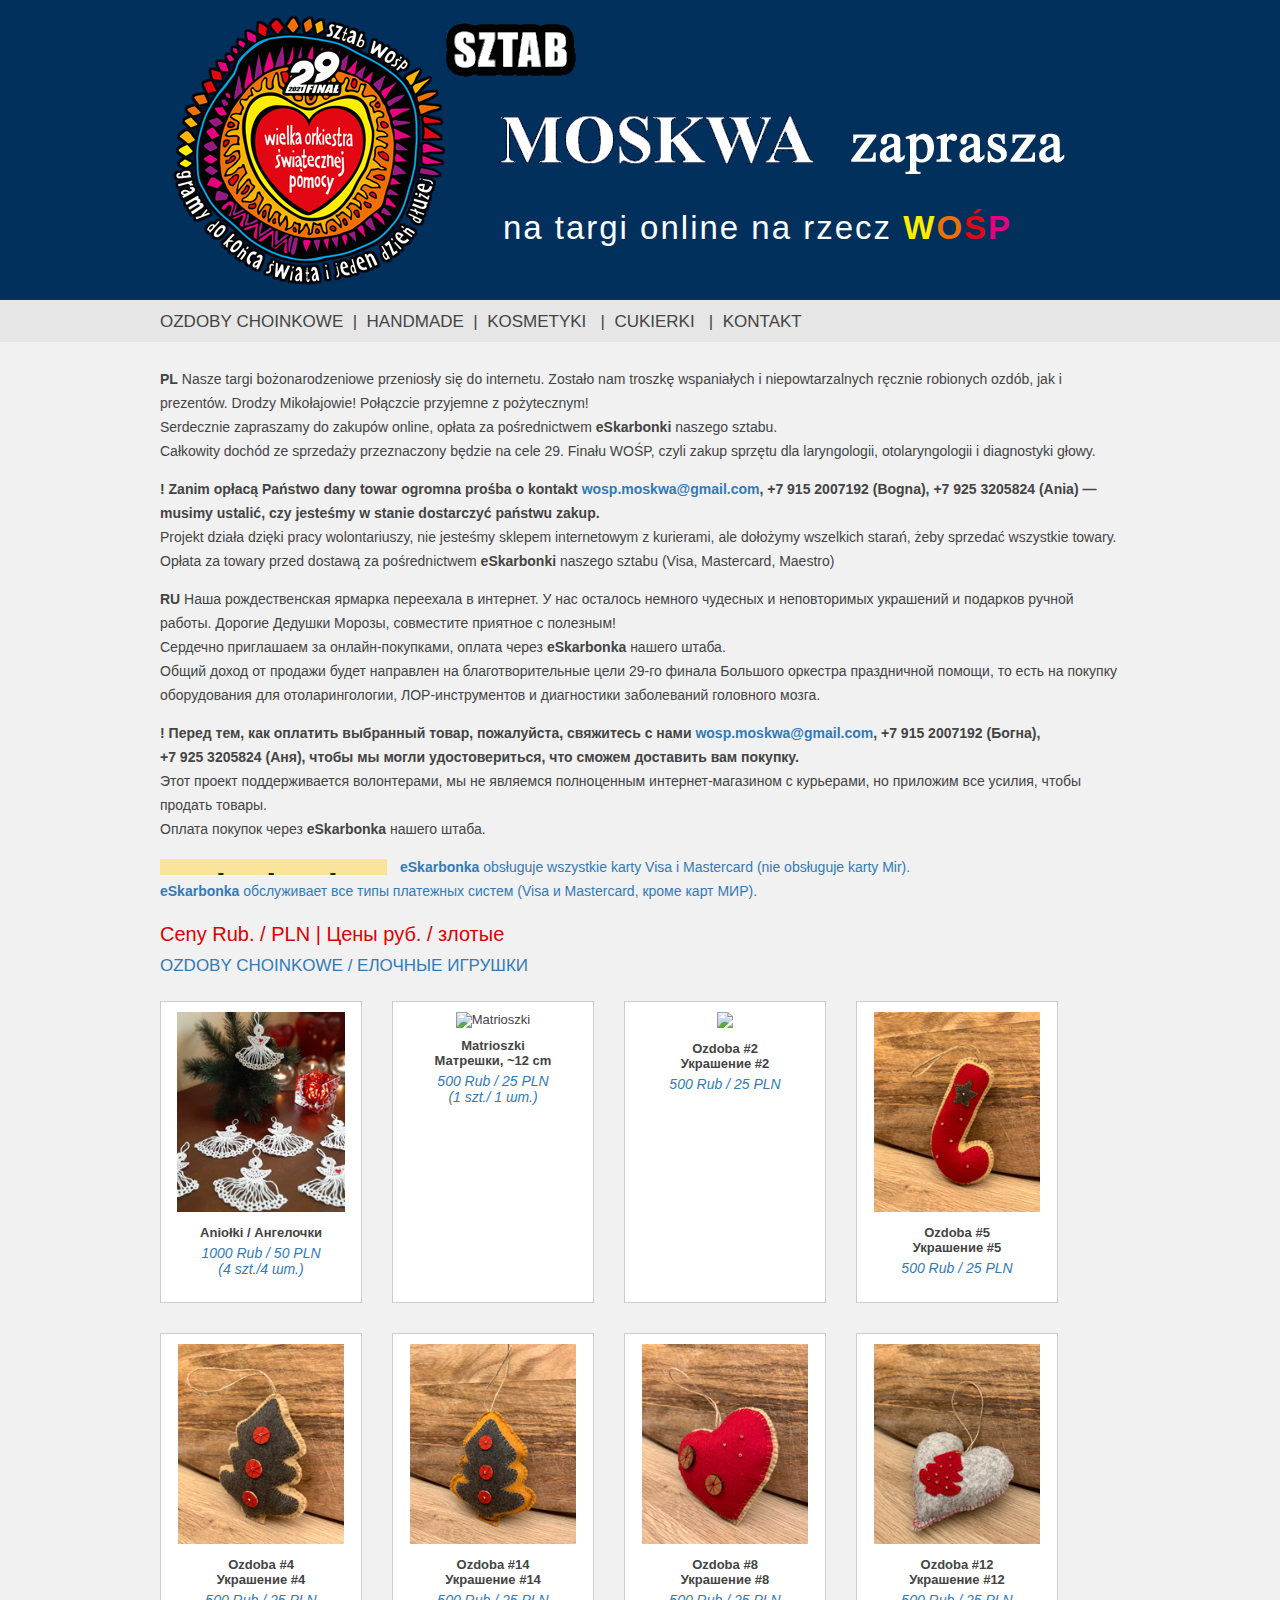
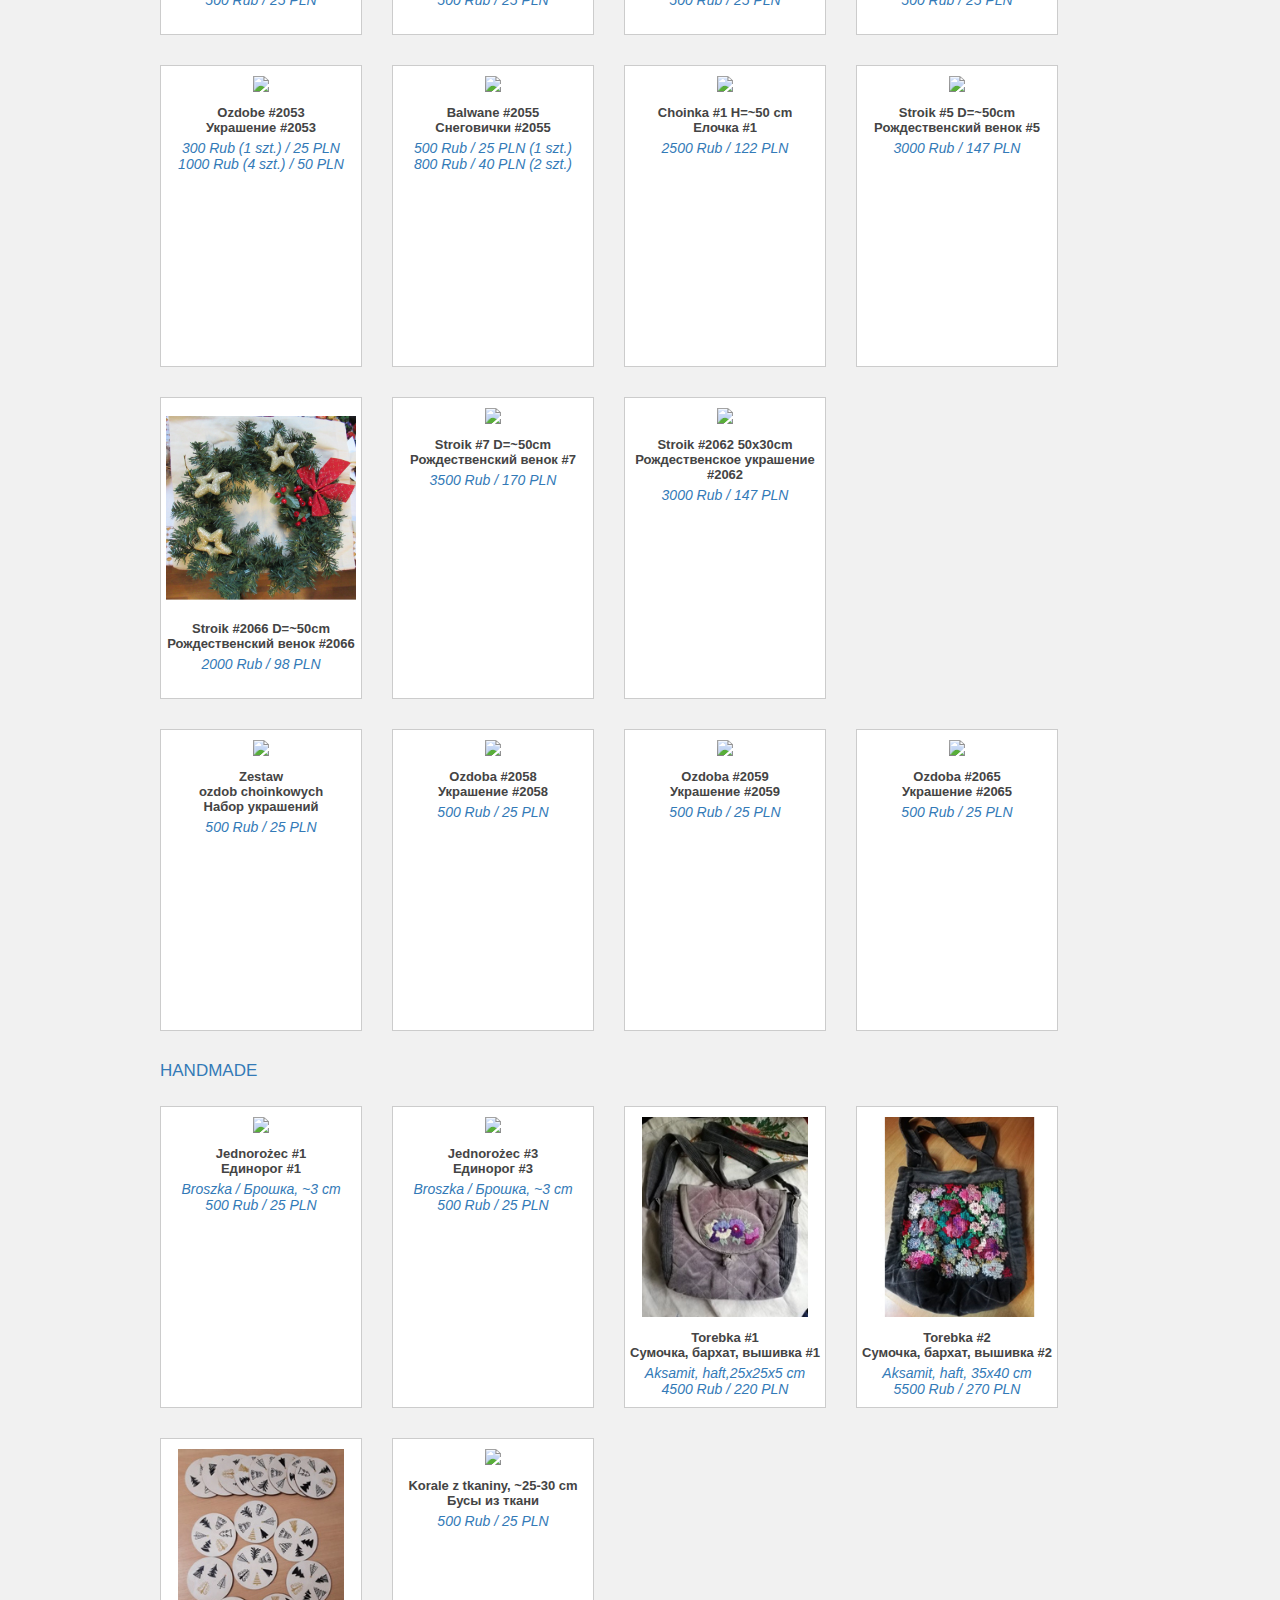
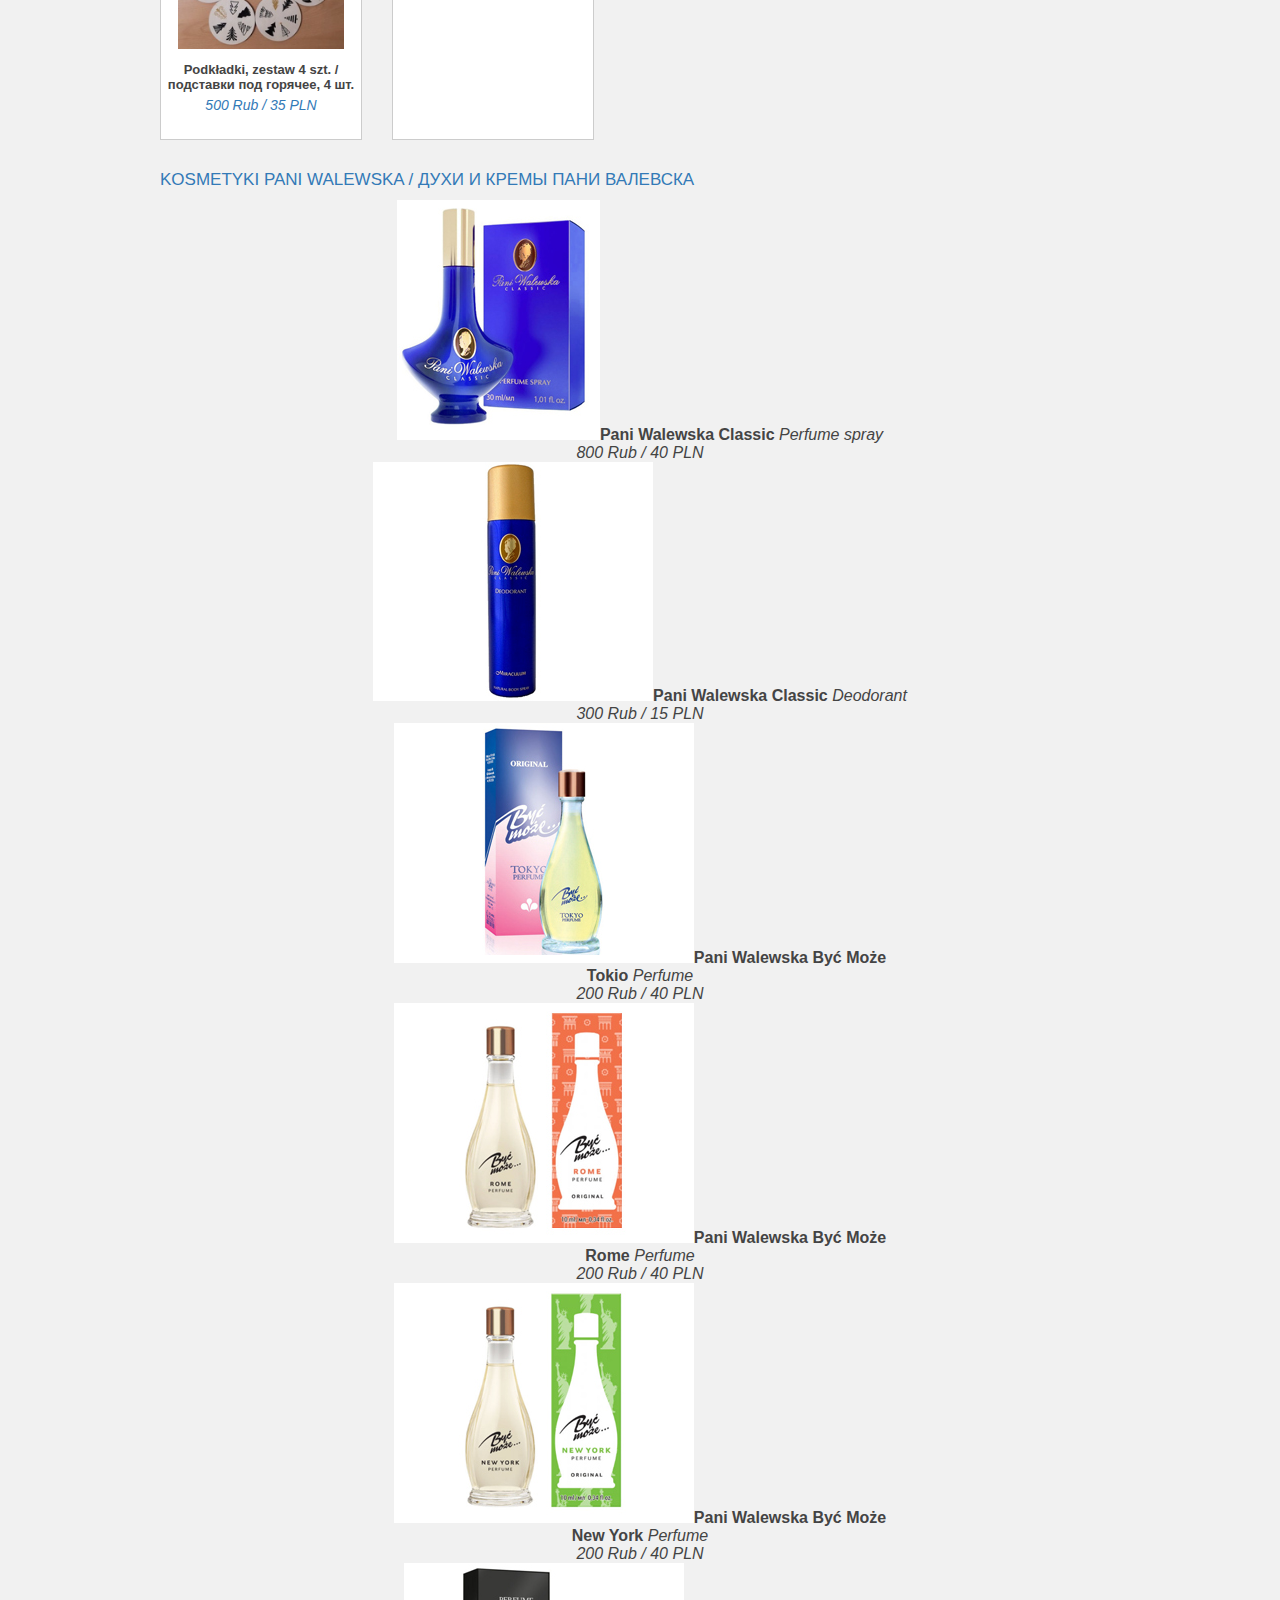
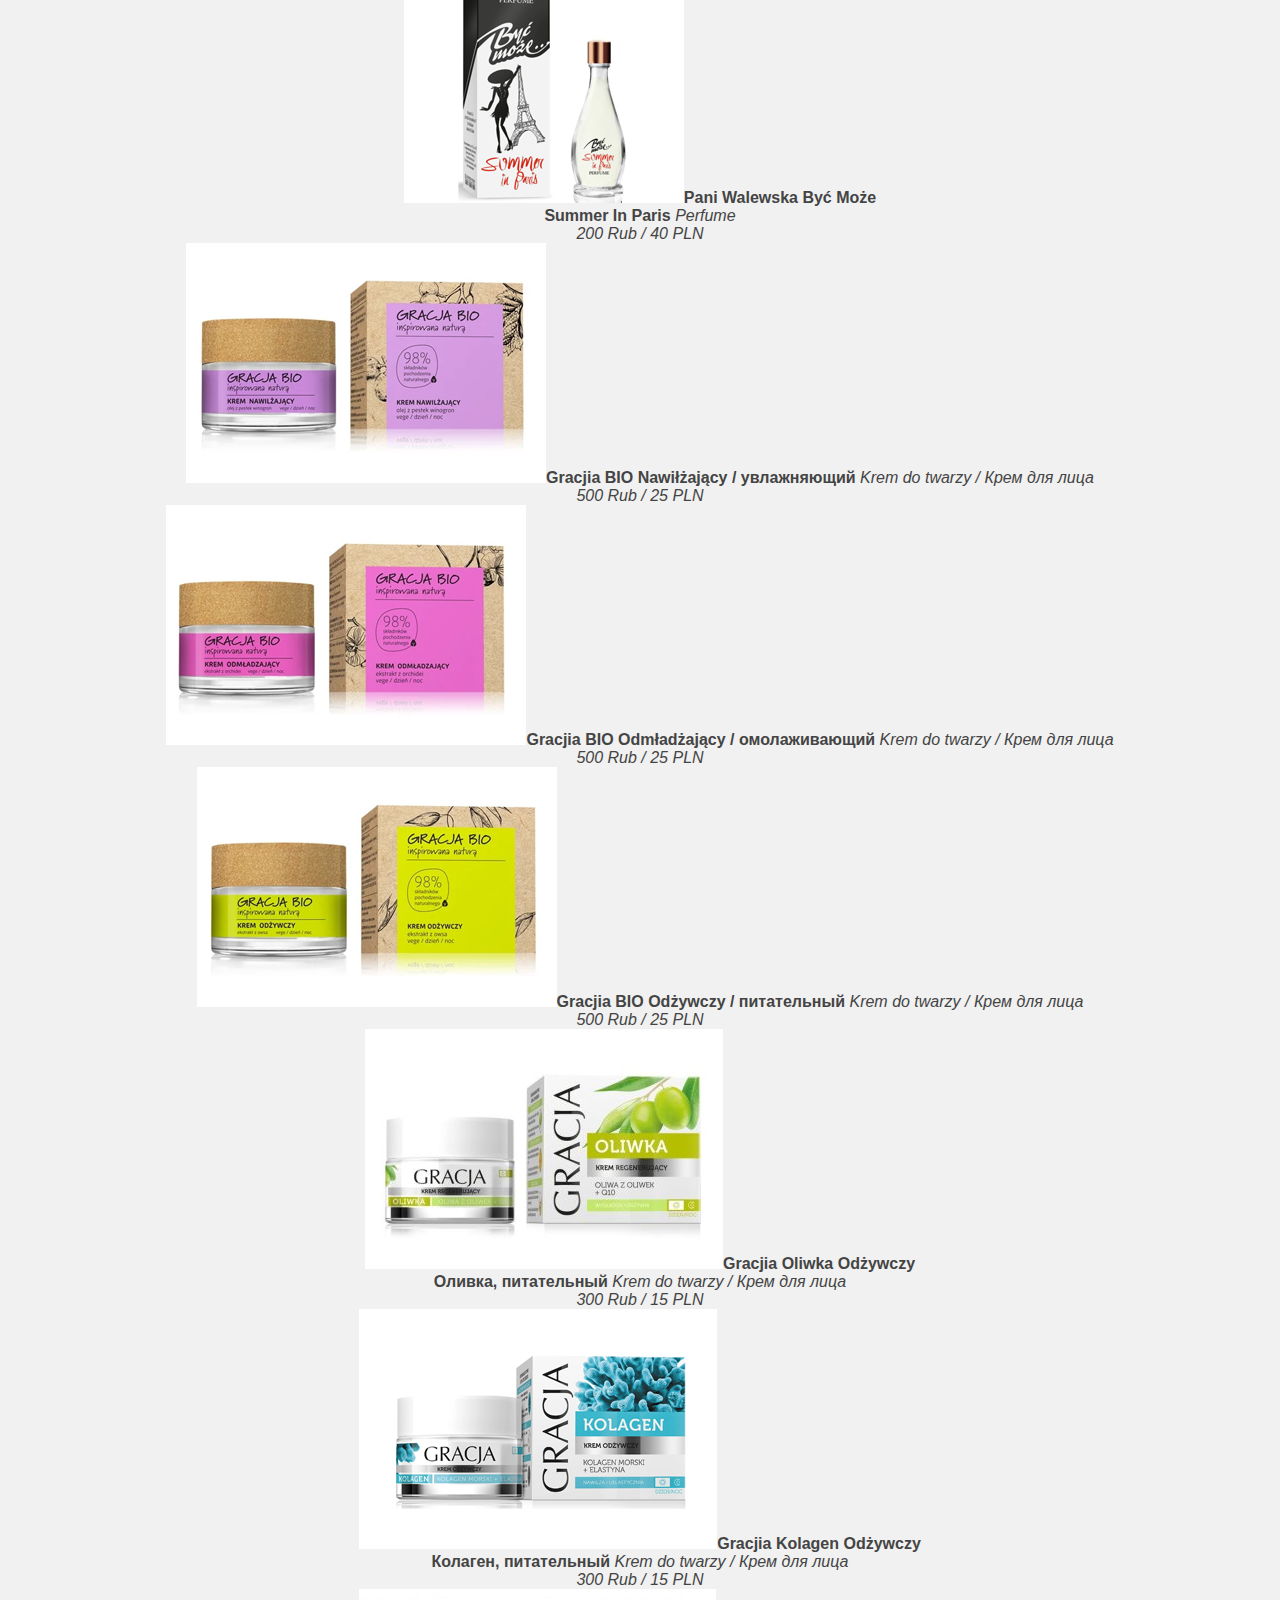
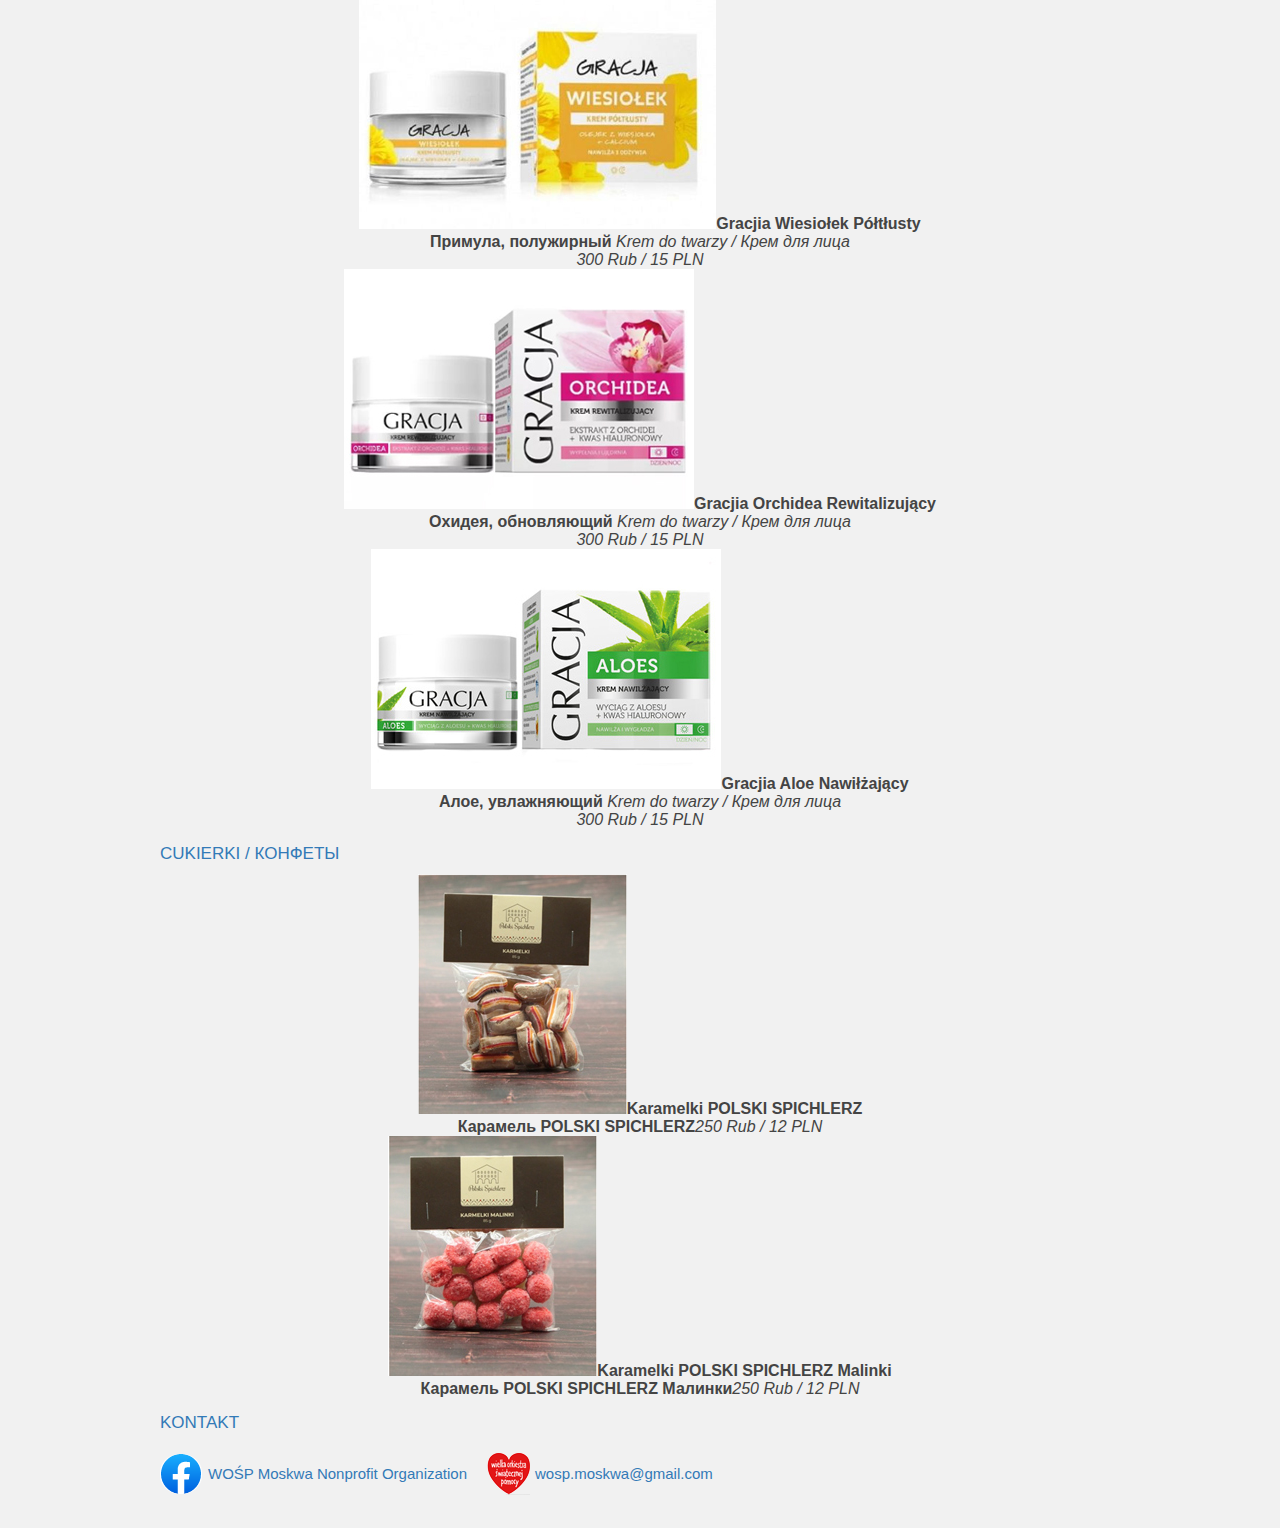
==== commit 6dc3e41f: "Update 0.html" ====
--- a/0.html
+++ b/0.html
@@ -43,8 +43,7 @@
     <div class="br"></div>
           <a href="https://eskarbonka.wosp.org.pl/vyhqkk" target="_blank" class="eskarbonka" title="eSkarbonka"><b>eSkarbonka</b> obsługuje wszystkie karty Visa i Mastercard (nie obsługuje karty Mir).<br/><b>eSkarbonka</b> обслуживает все типы платежных систем (Visa и Mastercard, кроме карт МИР).                       
           </a>
-      </div>       
-      
+      </div> 
             <!--div class="rezerw"></div-->
       <h1>Ceny Rub. / PLN | Цены руб. / злотые</h1>
       <!-- Ozdoby choinkowe-->
@@ -60,13 +59,11 @@
              <div class="book-01"><img src="img/choinka_012.jpg"><b>Ozdoba #12<br/>Украшение #12</b><i>500 Rub / 25 PLN</i></div>
              <div class="book-01 book-02"><img src="img/ozdobe_2053_l.jpg"><b>Ozdobe #2053<br/>Украшение #2053</b> <i>300 Rub (1 szt.) / 25 PLN</i><br/><i>1000 Rub (4 szt.) / 50 PLN</i></div> 
              <div class="book-01 book-02"><img src="img/balwan_2055_l.jpg"><b>Balwane #2055<br/>Снеговички #2055</b> <i>500 Rub / 25 PLN (1 szt.)</i><br/><i>800 Rub / 40 PLN (2 szt.)</i></div>
-             <div class="br"></div>
-               <div class="book-01 book-02"><img src="img/choinka_new_01.jpg"><b>Choinka #1 H=~50 cm <br/>Елочка #1</b><i>2500 Rub / 122 PLN</i></div> 
+             <div class="book-01 book-02"><img src="img/choinka_new_01.jpg"><b>Choinka #1 H=~50 cm <br/>Елочка #1</b><i>2500 Rub / 122 PLN</i></div> 
             <div class="book-01 book-02"><img src="img/ania_01_l.jpg"><b>Stroik #5 D=~50cm<br/>Рождественский венок #5</b> <i>3000 Rub / 147 PLN</i></div>
               <div class="book-01 book-02"><img src="img/stroik_2066_l.jpg"><b>Stroik #2066 D=~50cm<br/>Рождественский венок #2066</b><i>2000 Rub / 98 PLN</i></div>
               <div class="book-01 book-02"><img src="img/ania_05_l.jpg"><b>Stroik #7 D=~50cm<br/>Рождественский венок #7</b><i>3500 Rub / 170 PLN</i></div>
-             <div class="book-01 book-02"><img src="img/stroik_2062_l.jpg"><b>Stroik #2062 50x30cm<br/>Рождественское украшение #2062</b><i>3000 Rub / 147 PLN</i></div>
-            
+             <div class="book-01 book-02"><img src="img/stroik_2062_l.jpg"><b>Stroik #2062 50x30cm<br/>Рождественское украшение #2062</b><i>3000 Rub / 147 PLN</i></div>            
              <div class="br"></div>  
              <div class="book-01"><img src="img/ozdobe_2057.jpg"><b>Zestaw<br/>ozdob choinkowych<br/>Набор украшений</b> <i>500 Rub / 25 PLN</i></div>
              <div class="book-01"><img src="img/ozdoba_2058.jpg"><b>Ozdoba #2058<br/>Украшение #2058</b> <i>500 Rub / 25 PLN</i></div>
@@ -116,9 +113,6 @@
           <div class="book-03"><img src="img/cuker_02.jpg"><b>Karamelki POLSKI SPICHLERZ Malinki<br/>Карамель POLSKI SPICHLERZ Малинки</b><i>250 Rub / 12 PLN</i></div> 
       <div class="br"></div>
           </div>  
-      
-       
-      
        <!-- contacts-->
         <h2>Kontakt</h2>
           <div class="goods" id="contact">
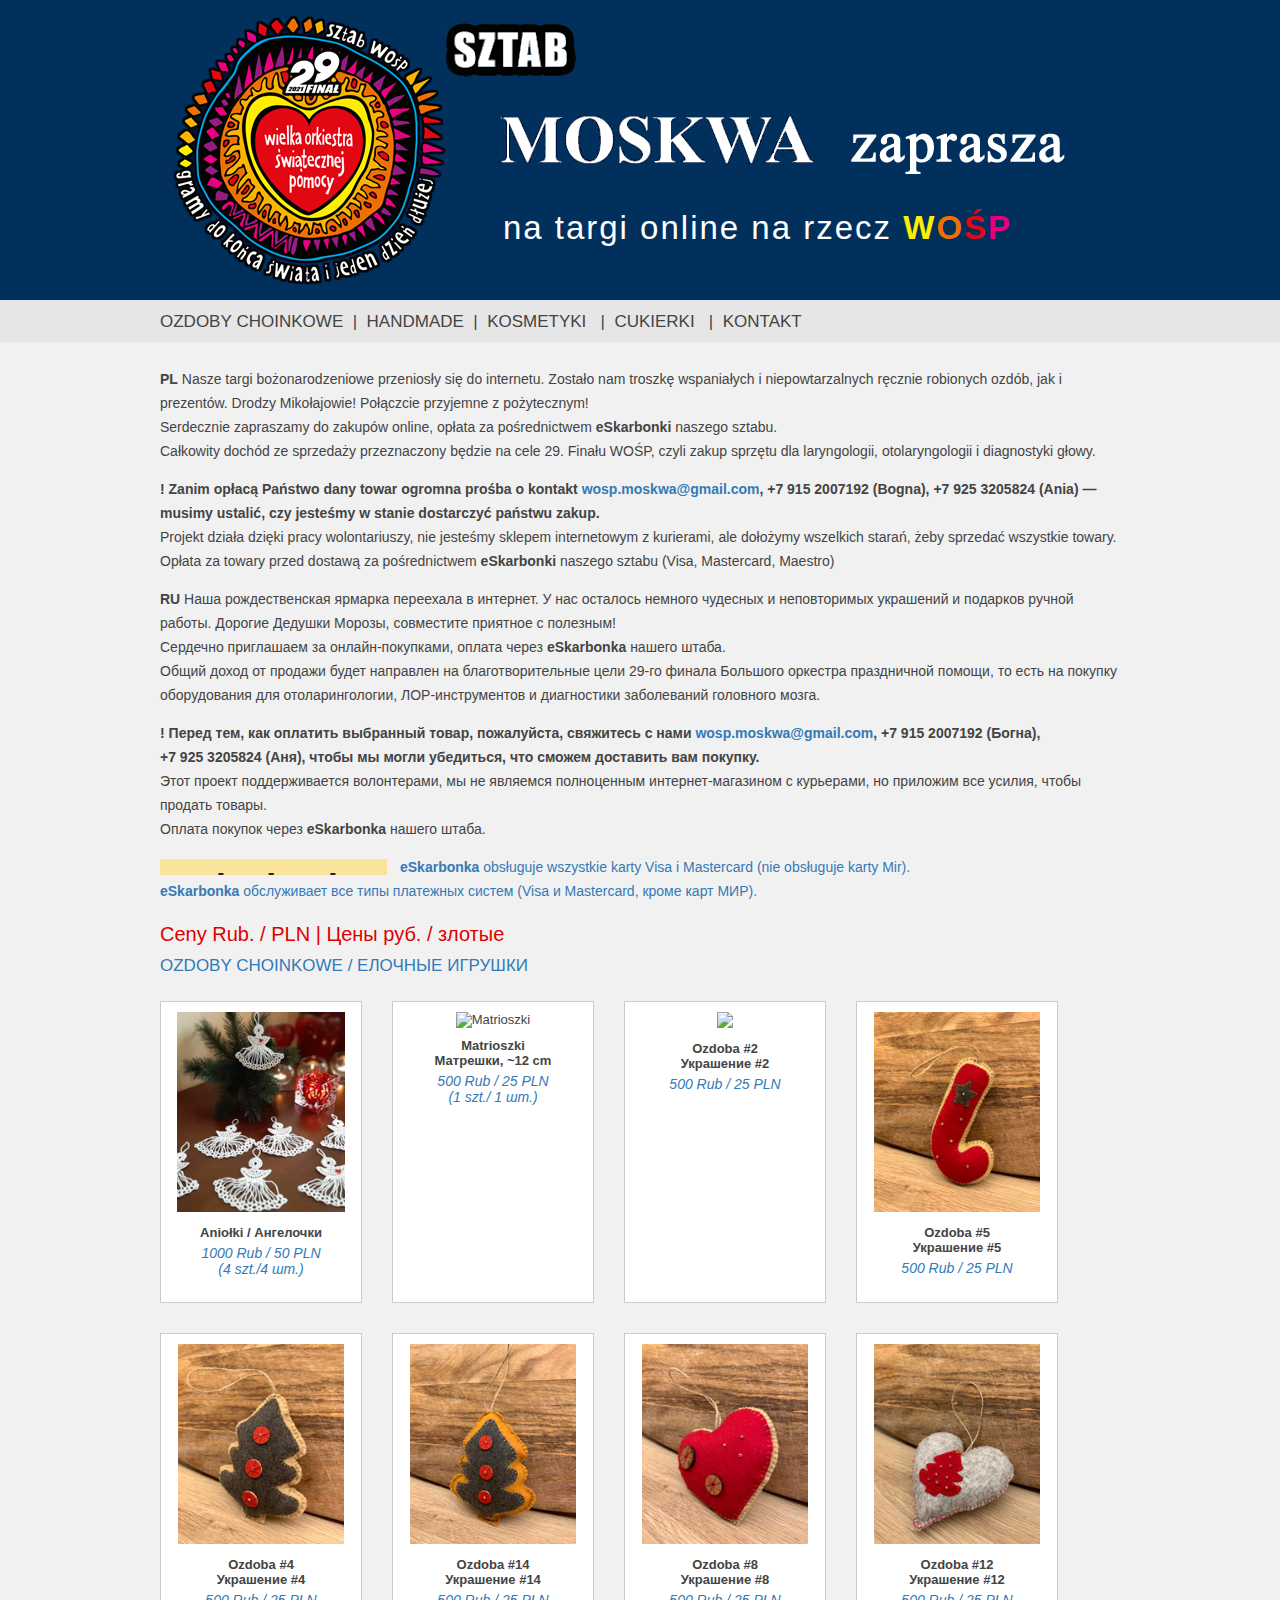
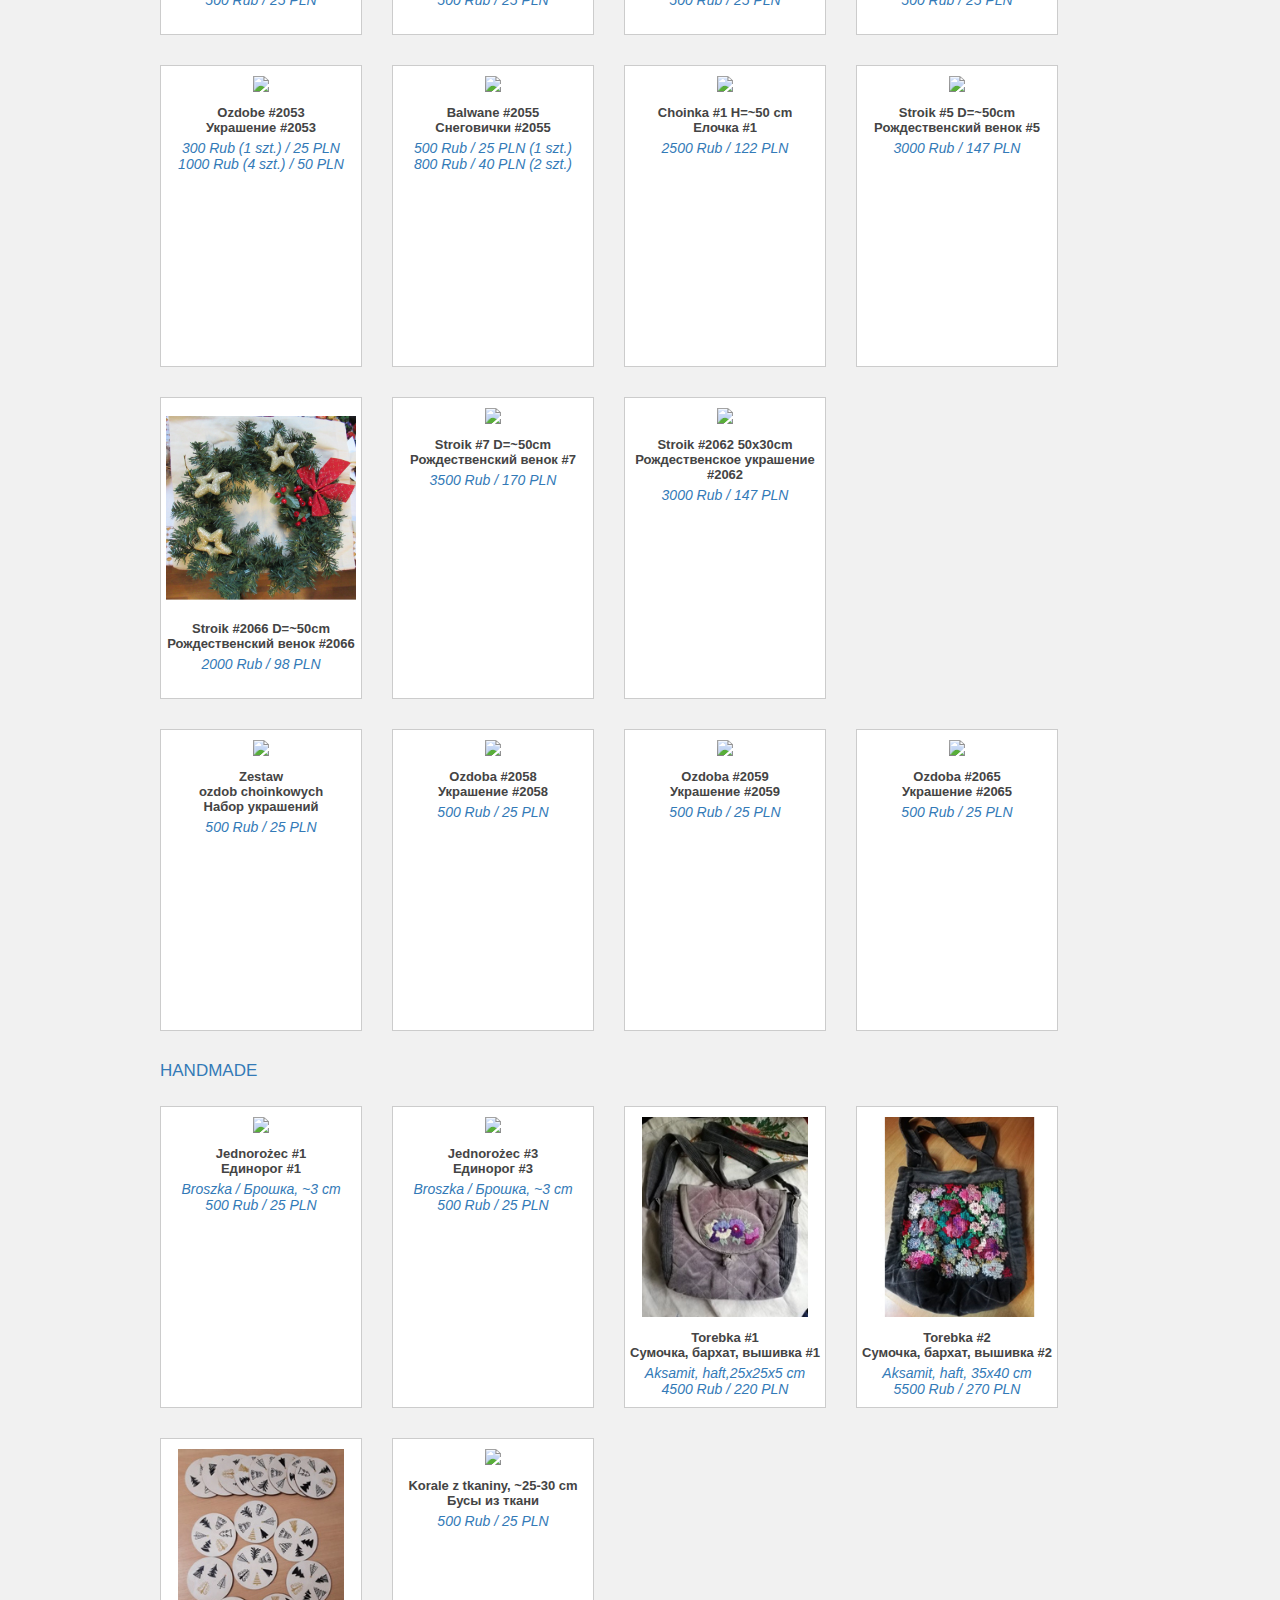
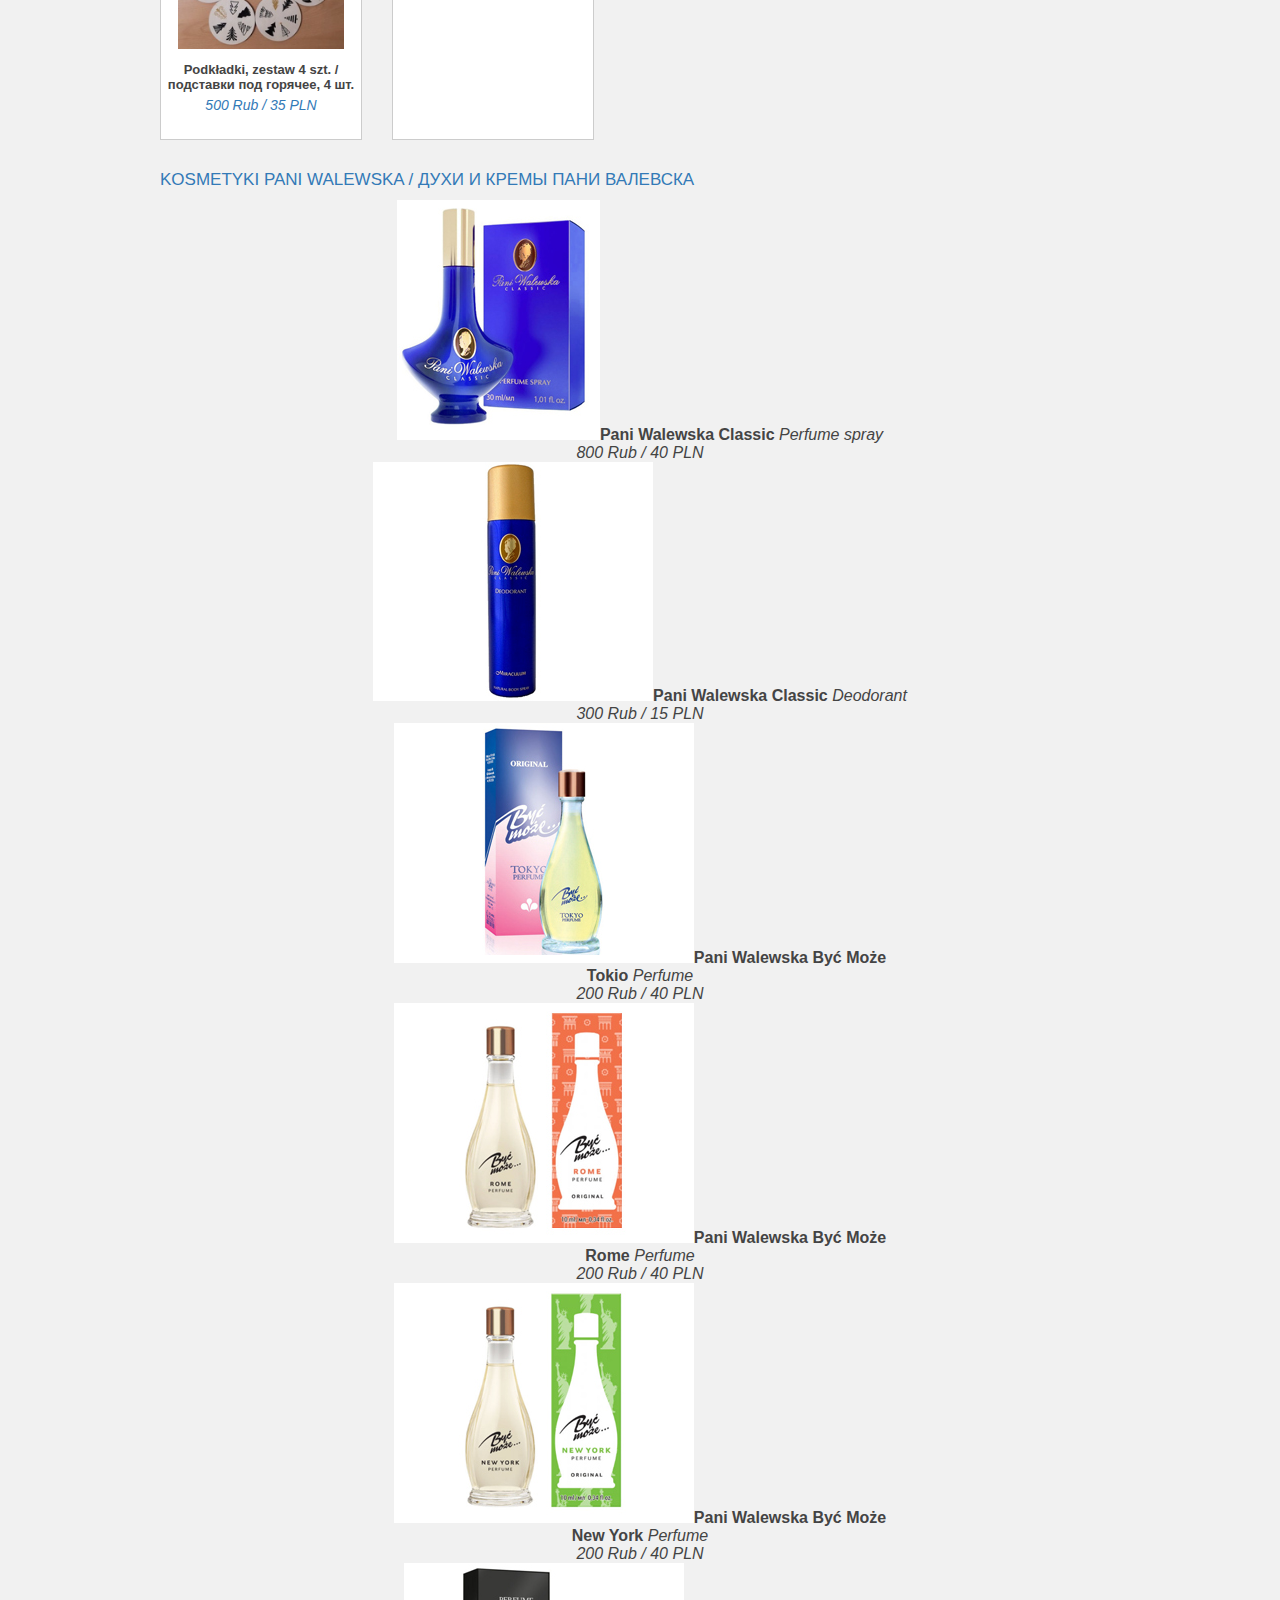
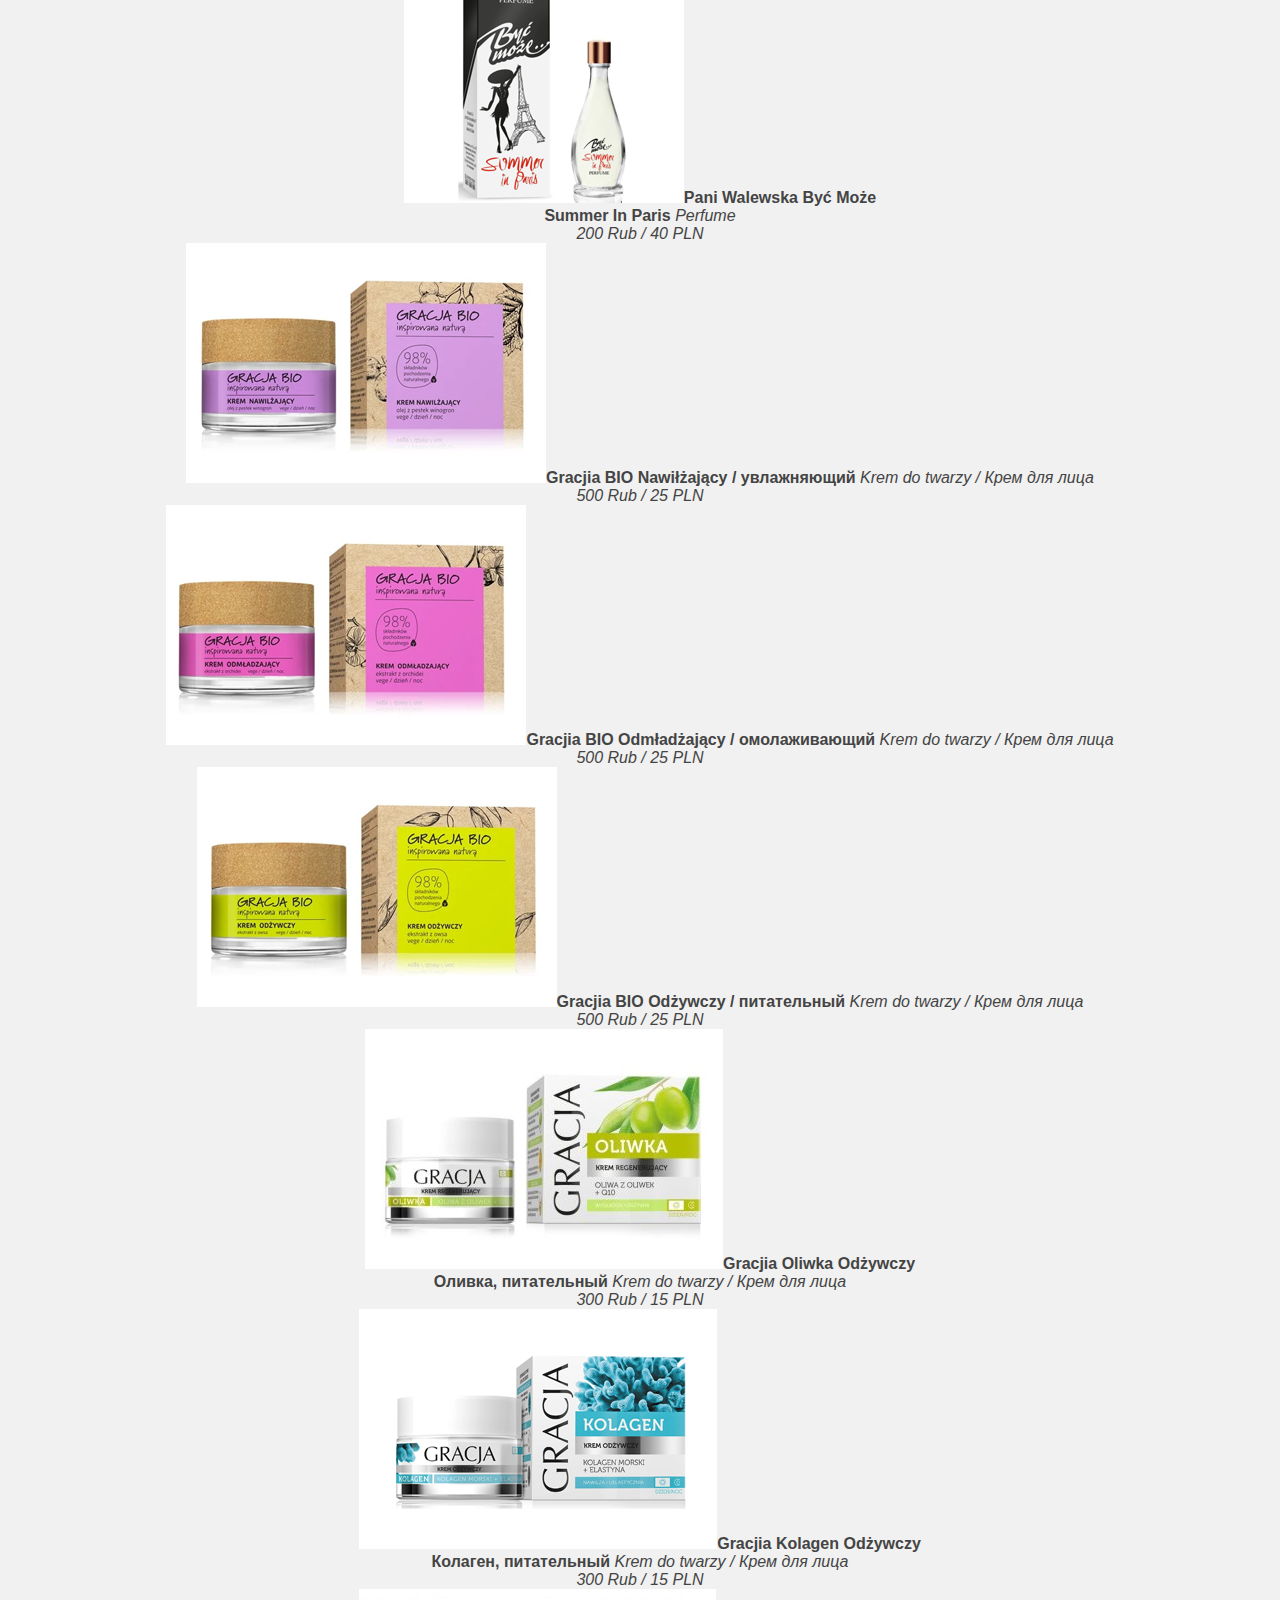
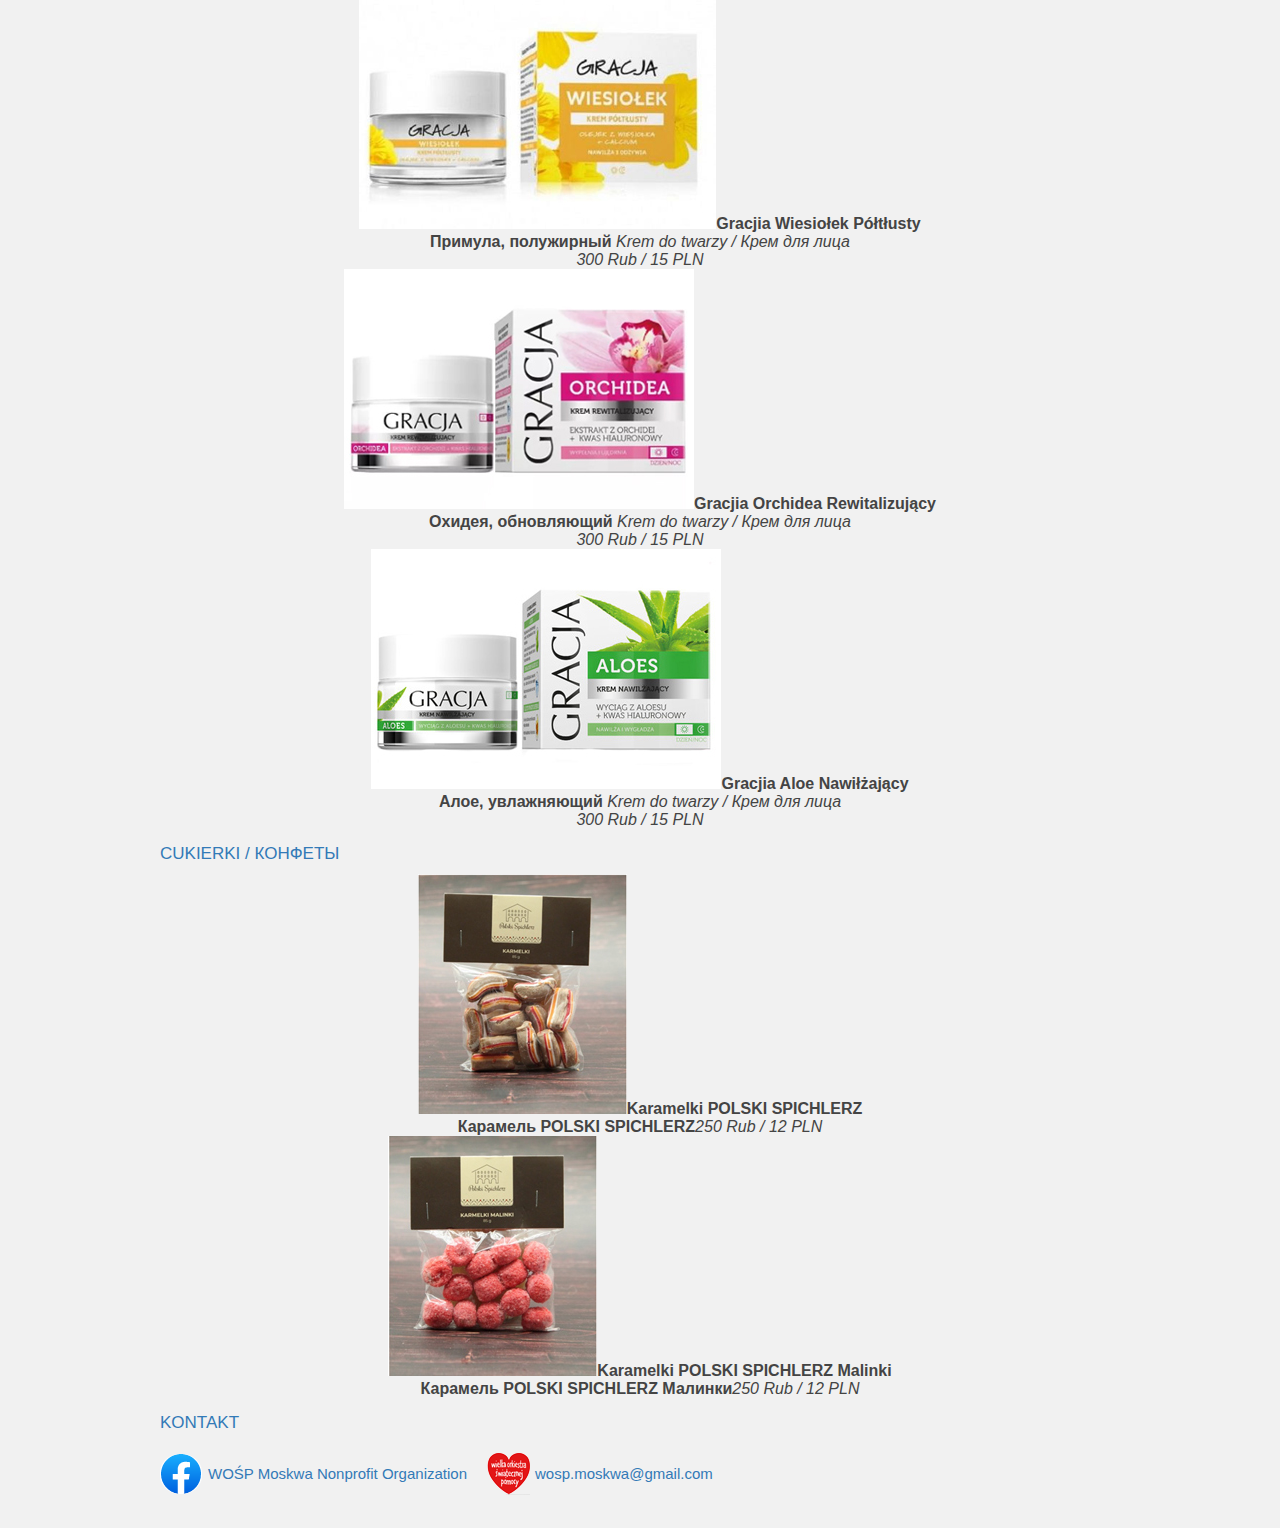
==== commit 5bbe7406: "Update 0.html" ====
--- a/0.html
+++ b/0.html
@@ -37,7 +37,7 @@
           <p><b>RU</b> Наша рождественская ярмарка переехала в интернет. У нас осталось немного чудесных и неповторимых украшений и подарков ручной работы. Дорогие Дедушки Морозы, совместите приятное с полезным!<br/>
 Сердечно приглашаем за онлайн-покупками, оплата через <b>eSkarbonka</b> нашего штаба.<br/>
  Общий доход от&nbsp;продажи будет направлен на&nbsp;благотворительные цели <nobr>29-го финала</nobr> Большого оркестра праздничной помощи, то&nbsp;есть на&nbsp;покупку оборудования для отоларингологии, <nobr>ЛОР-инструментов</nobr> и&nbsp;диагностики заболеваний головного мозга.
-          <p><b><span class="red">!&nbsp;</span>Перед тем, как оплатить выбранный товар, пожалуйста, свяжитесь с нами <a href="mailto:wosp.moskwa@gmail.com">wosp.moskwa@gmail.com</a>, <nobr>+7 915 2007192 (Богна),</nobr> <nobr>+7 925 3205824 (Аня),</nobr> чтобы мы могли удостовериться, что сможем доставить вам покупку.</b><br/>Этот проект поддерживается волонтерами, мы не являемся полноценным интернет-магазином с курьерами, но приложим все усилия, чтобы продать товары.  <br/>           
+          <p><b><span class="red">!&nbsp;</span>Перед тем, как оплатить выбранный товар, пожалуйста, свяжитесь с нами <a href="mailto:wosp.moskwa@gmail.com">wosp.moskwa@gmail.com</a>, <nobr>+7 915 2007192 (Богна),</nobr> <nobr>+7 925 3205824 (Аня),</nobr> чтобы мы могли убедиться, что сможем доставить вам покупку.</b><br/>Этот проект поддерживается волонтерами, мы не являемся полноценным интернет-магазином с курьерами, но приложим все усилия, чтобы продать товары.  <br/>           
         Оплата покупок через <b>eSkarbonka</b> нашего штаба.  </p> 
               
     <div class="br"></div>
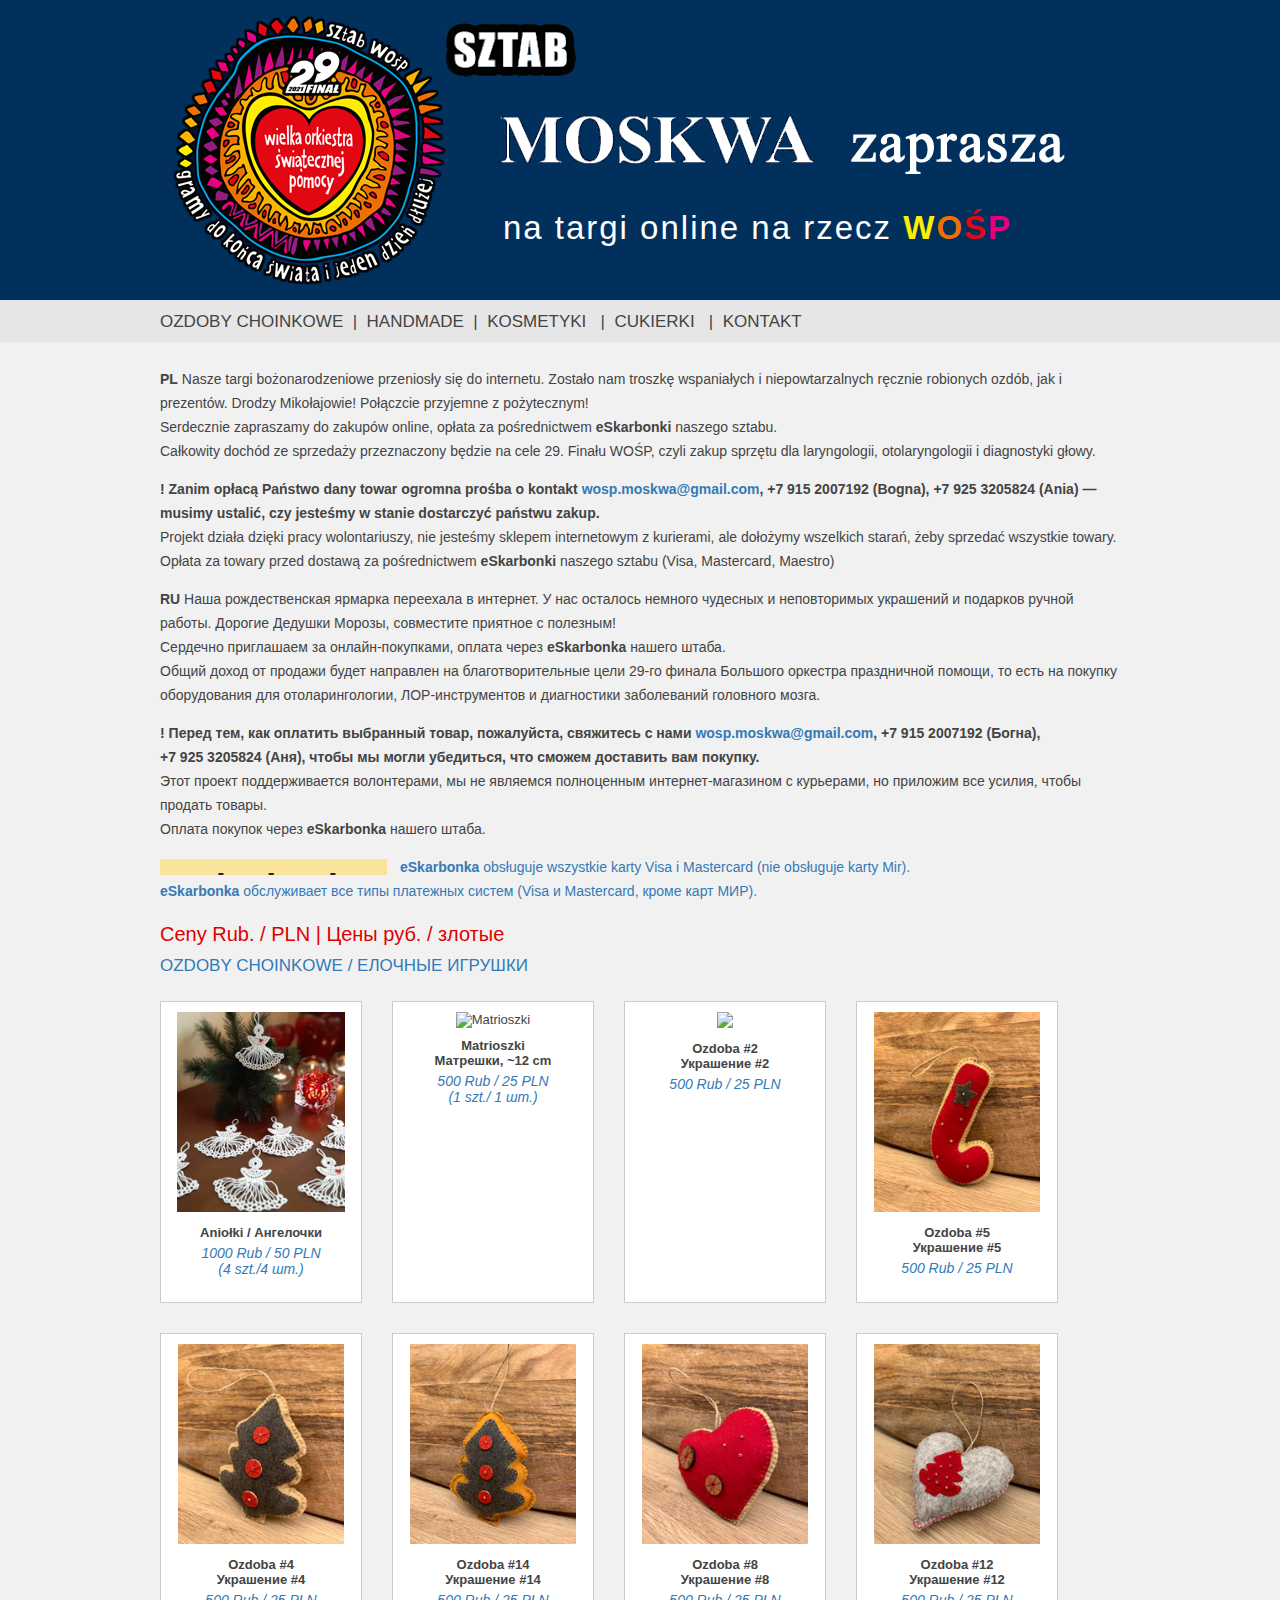
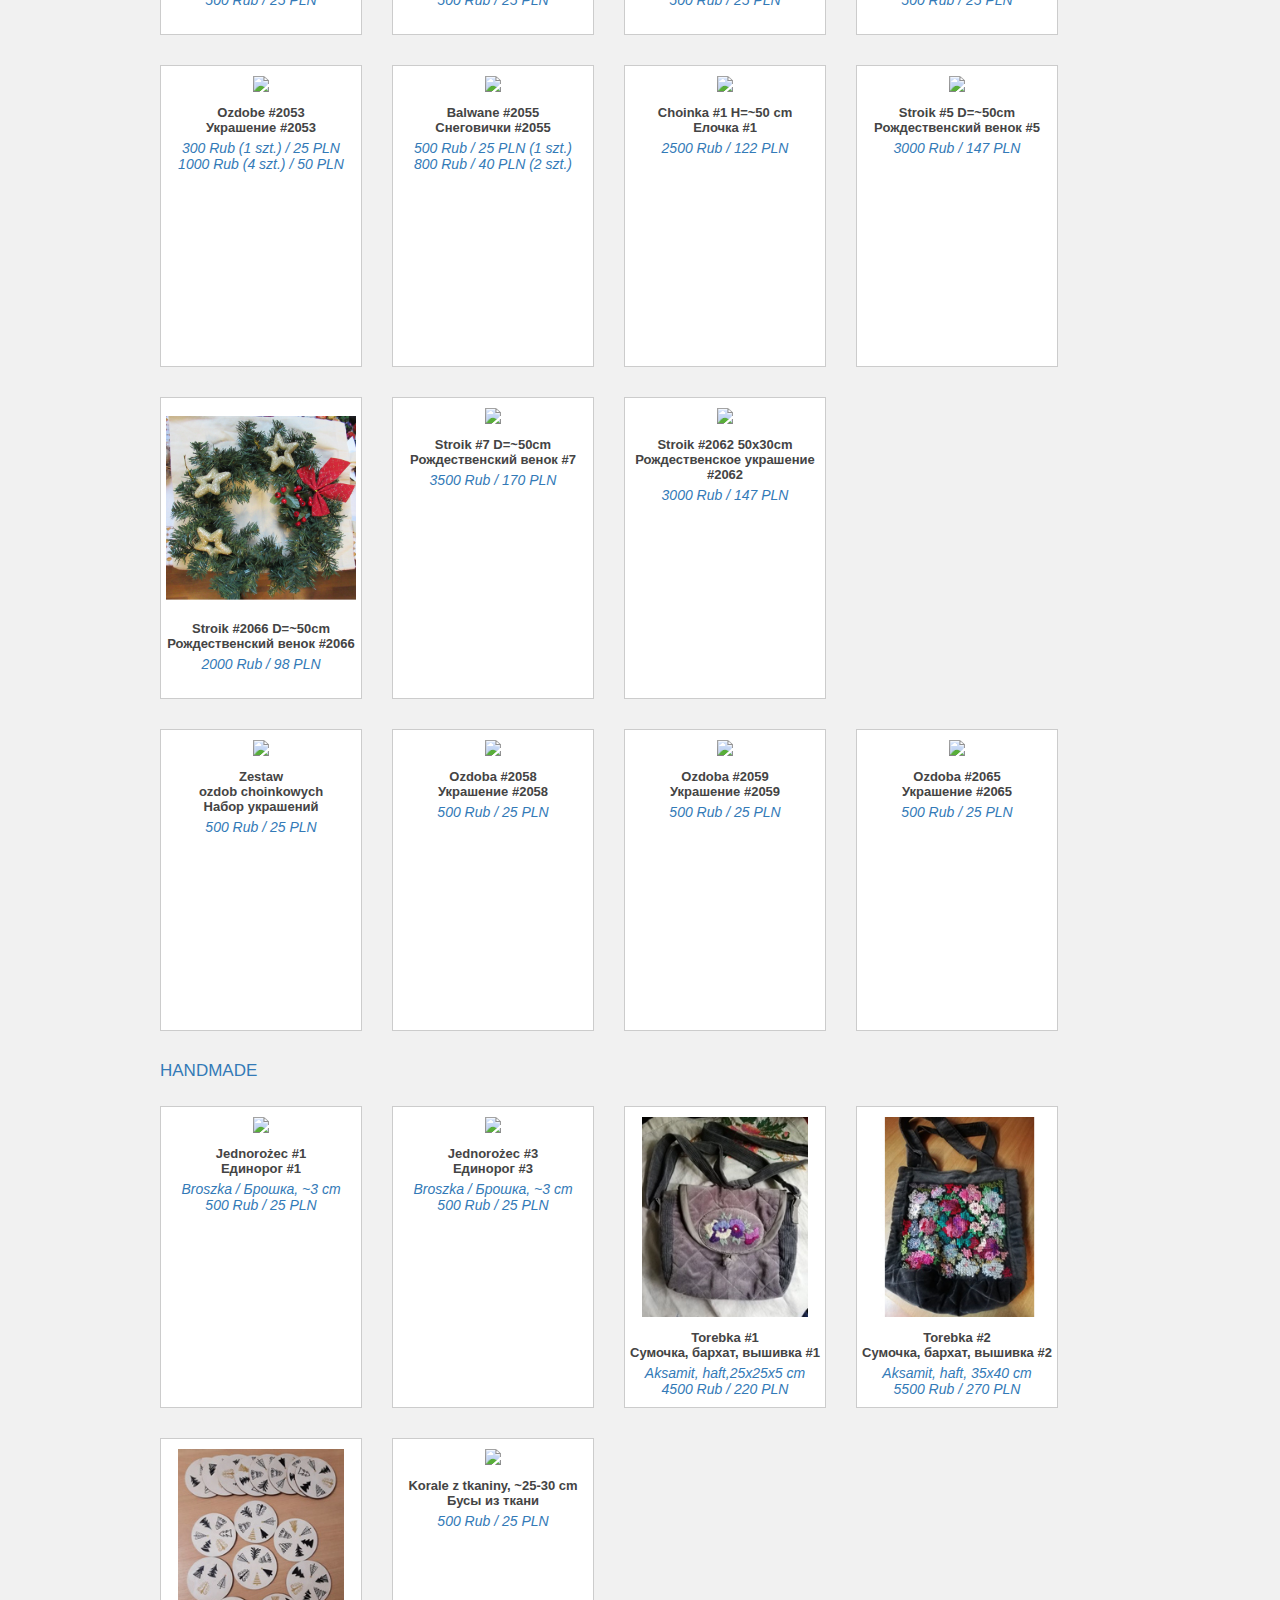
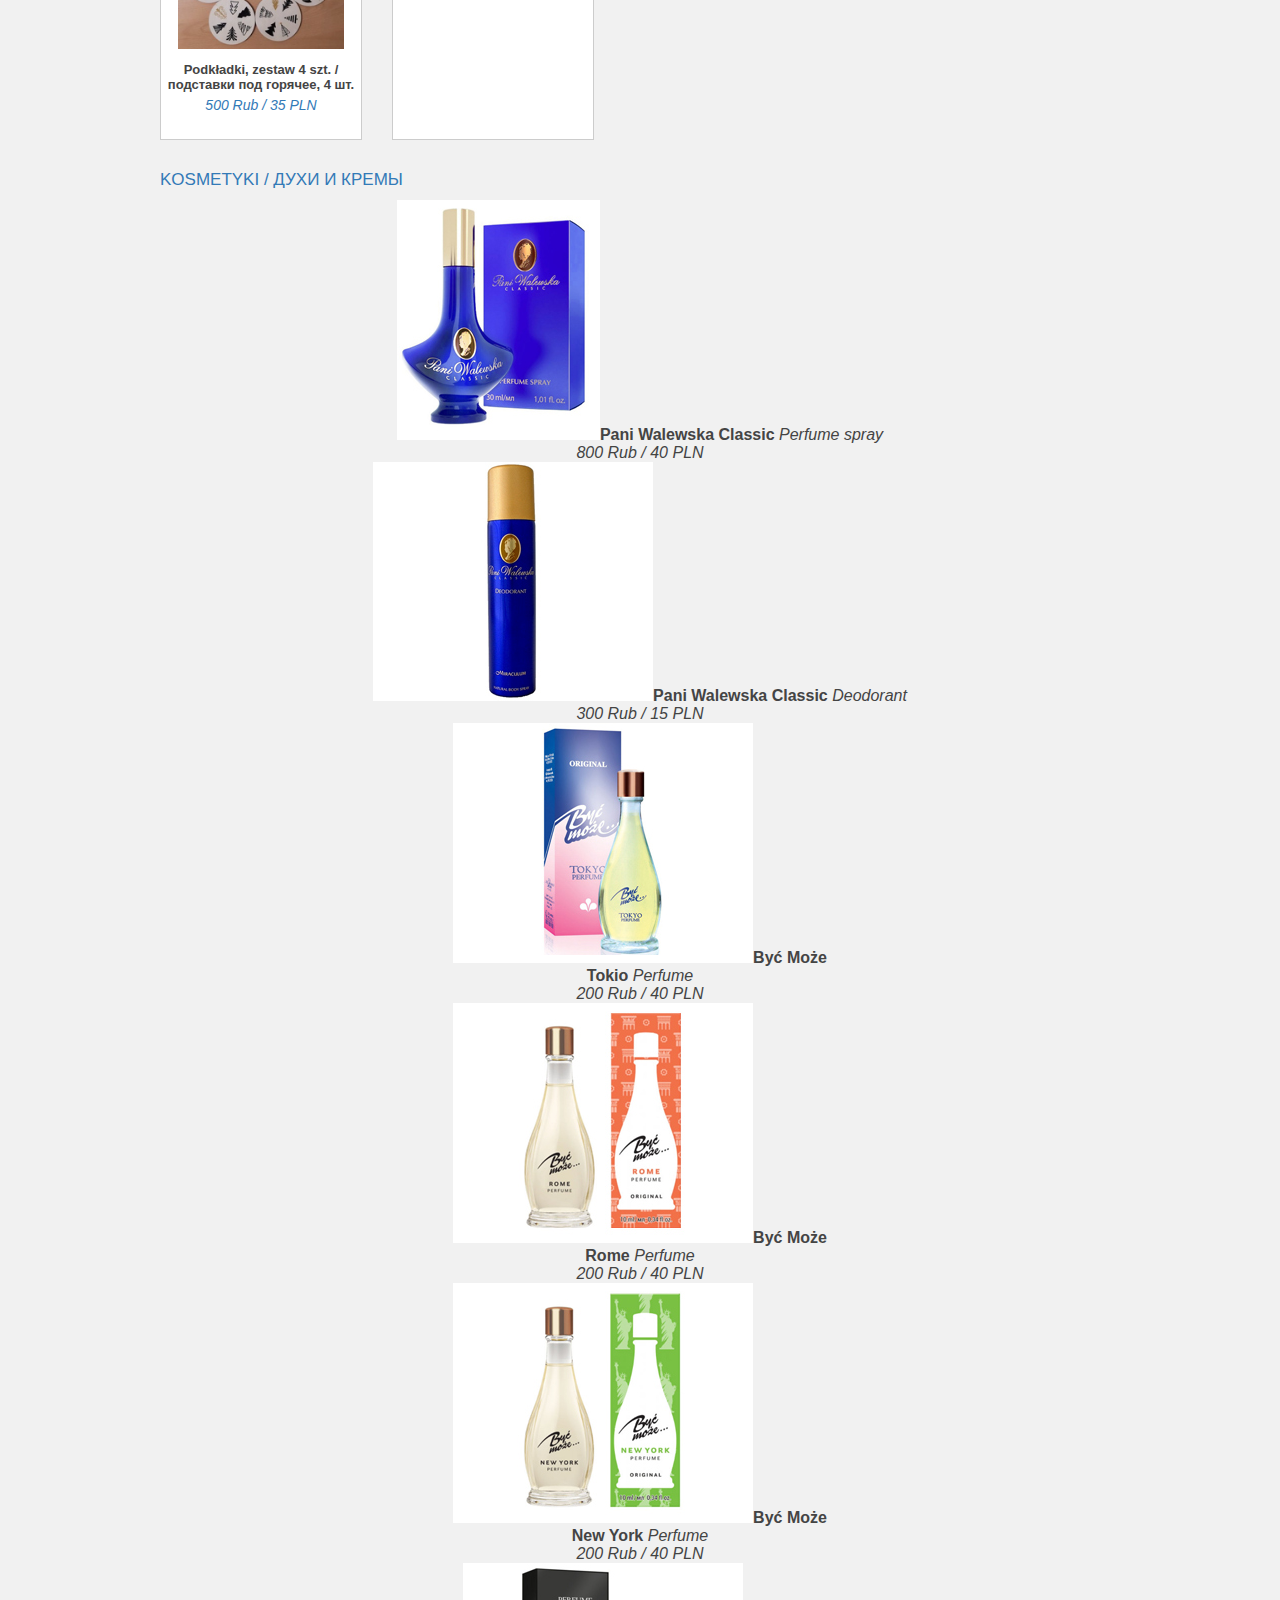
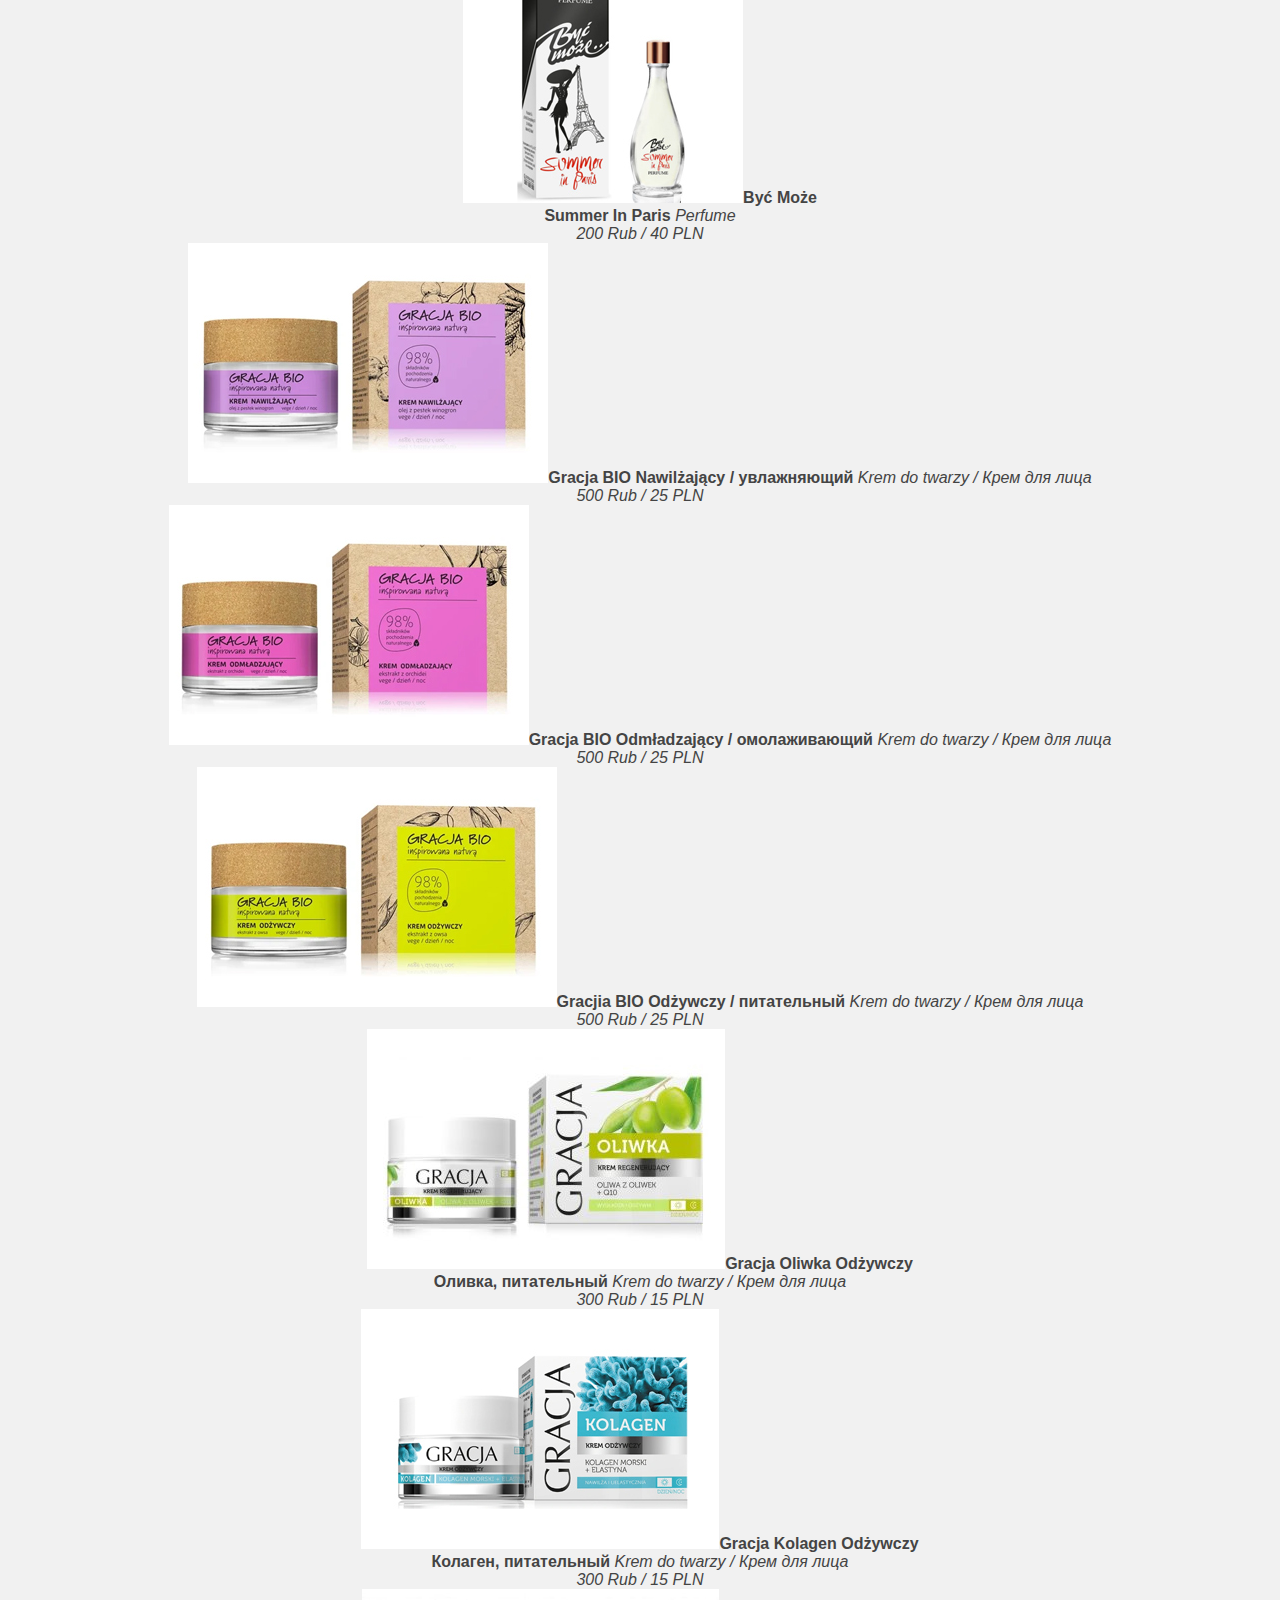
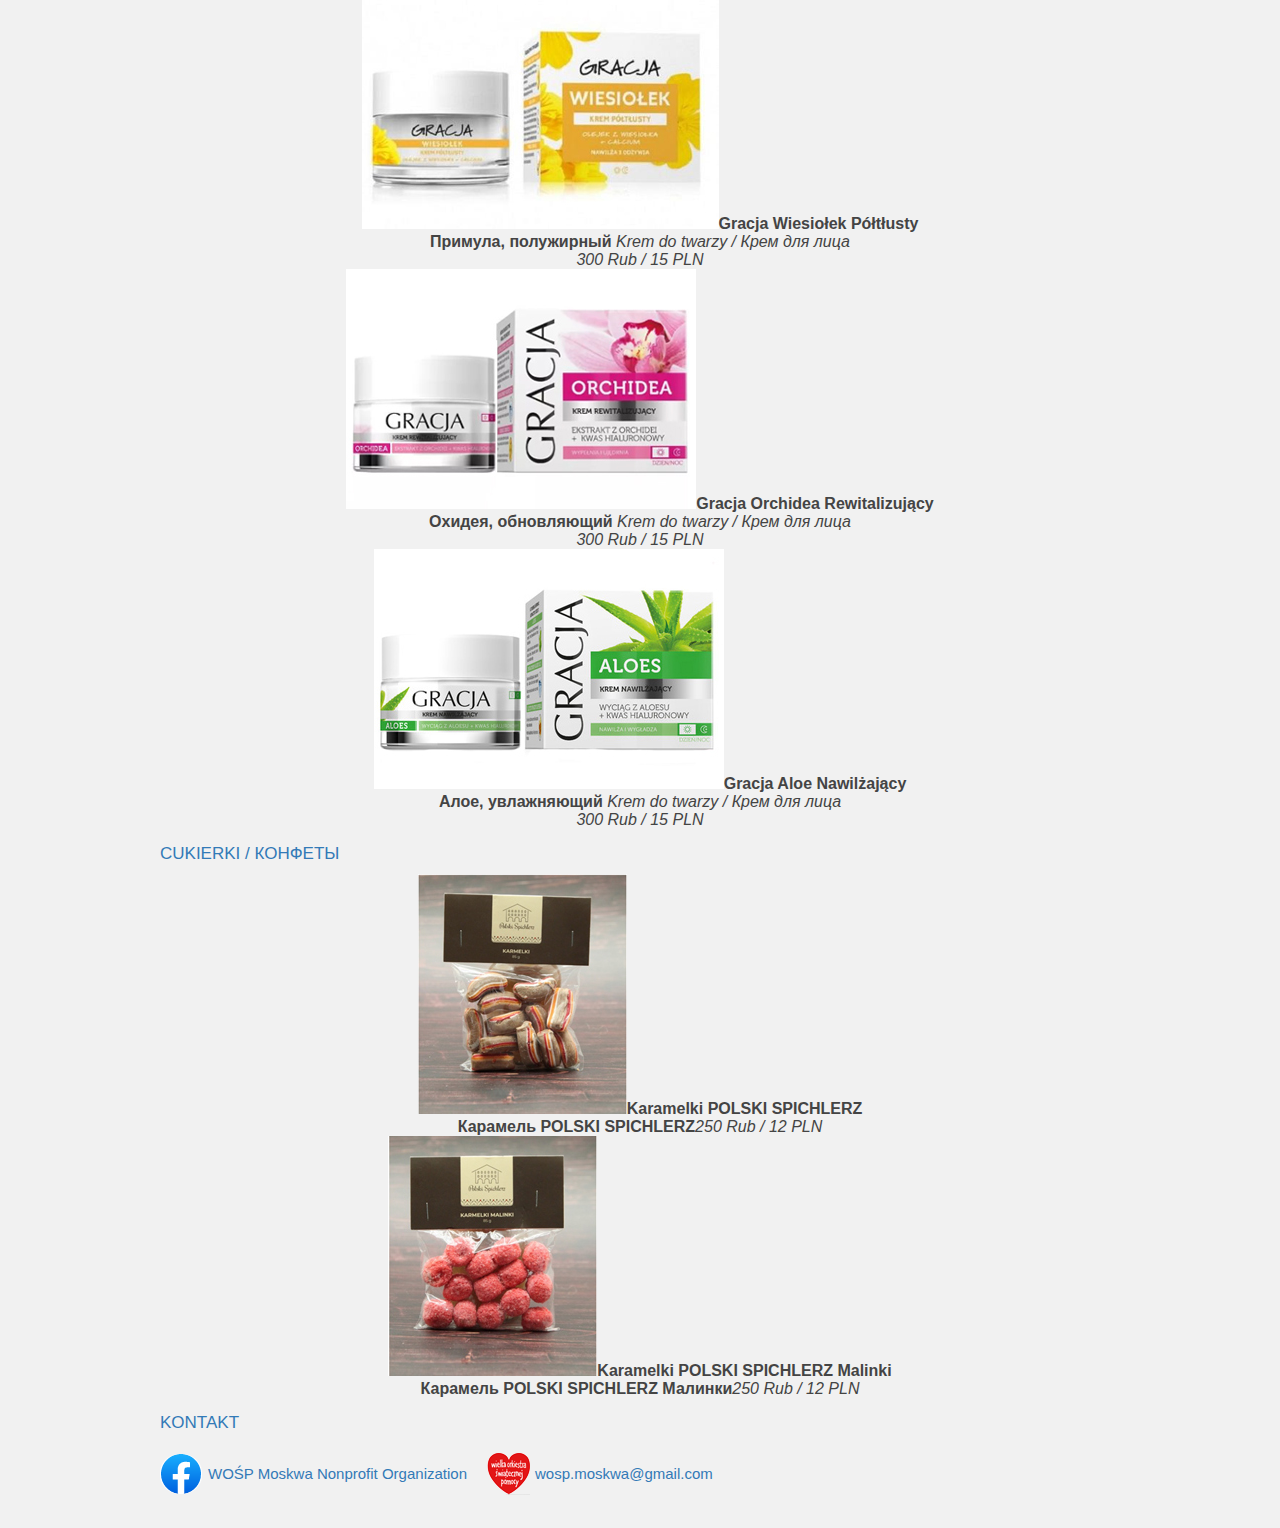
==== commit 3d126168: "Update 0.html" ====
--- a/0.html
+++ b/0.html
@@ -87,24 +87,24 @@
         <div class="br"></div>             
    </div>
         <!--/handmade-->
-      <h2>Kosmetyki Pani Walewska / Духи и кремы Пани Валевска</h2>
+      <h2>Kosmetyki / Духи и кремы</h2>
       <div class="goods" id="kosm">
        <div class="book-03"><img src="img/walewska_09.jpg"><b>Pani Walewska Classic</b>  <i>Perfume spray<br/>800 Rub / 40 PLN</i></div>    
         <div class="book-03"><img src="img/walewska_10.jpg"><b>Pani Walewska Classic</b>  <i>Deodorant<br/>300 Rub / 15 PLN</i></div>      
-        <div class="book-03"><img src="img/walewska_14.jpg"><b>Pani Walewska Być Może<br/>Tokio</b>  <i>Perfume<br/>200 Rub / 40 PLN</i></div>  
-       <div class="book-03"><img src="img/walewska_11.jpg"><b>Pani Walewska Być Może<br/>Rome</b>  <i>Perfume<br/>200 Rub / 40 PLN</i></div> 
-       <div class="book-03"><img src="img/walewska_12.jpg"><b>Pani Walewska Być Może<br/>New York</b>  <i>Perfume<br/>200 Rub / 40 PLN</i></div> 
-          <div class="book-03"><img src="img/walewska_13.jpg"><b>Pani Walewska Być Może<br/>Summer In Paris</b>  <i>Perfume<br/>200 Rub / 40 PLN</i></div>            
+        <div class="book-03"><img src="img/walewska_14.jpg"><b>Być Może<br/>Tokio</b>  <i>Perfume<br/>200 Rub / 40 PLN</i></div>  
+       <div class="book-03"><img src="img/walewska_11.jpg"><b>Być Może<br/>Rome</b>  <i>Perfume<br/>200 Rub / 40 PLN</i></div> 
+       <div class="book-03"><img src="img/walewska_12.jpg"><b>Być Może<br/>New York</b>  <i>Perfume<br/>200 Rub / 40 PLN</i></div> 
+          <div class="book-03"><img src="img/walewska_13.jpg"><b>Być Może<br/>Summer In Paris</b>  <i>Perfume<br/>200 Rub / 40 PLN</i></div>            
         <div class="br"></div>   
-       <div class="book-03"><img src="img/walewska_03.jpg"><b>Gracjia BIO Nawiłżający / увлажняющий</b>  <i>Krem do twarzy / Крем для лица<br/>500 Rub / 25 PLN</i></div> 
-     <div class="book-03"><img src="img/walewska_04.jpg"><b>Gracjia BIO Odmładżający / омолаживающий</b>  <i>Krem do twarzy / Крем для лица<br/>500 Rub / 25 PLN</i></div>
+       <div class="book-03"><img src="img/walewska_03.jpg"><b>Gracja BIO Nawilżający / увлажняющий</b>  <i>Krem do twarzy / Крем для лица<br/>500 Rub / 25 PLN</i></div> 
+     <div class="book-03"><img src="img/walewska_04.jpg"><b>Gracja BIO Odmładzający / омолаживающий</b>  <i>Krem do twarzy / Крем для лица<br/>500 Rub / 25 PLN</i></div>
     <div class="book-03"><img src="img/walewska_05.jpg"><b>Gracjia BIO Odżywczy / питательный</b>  <i>Krem do twarzy / Крем для лица<br/>500 Rub / 25 PLN</i></div>
       <div class="br"></div> 
-          <div class="book-03"><img src="img/walewska_01.jpg"><b>Gracjia Oliwka Odżywczy<br/>Оливка, питательный</b> <i>Krem do twarzy / Крем для лица<br/>300 Rub / 15 PLN</i></div> 
-      <div class="book-03"><img src="img/walewska_02.jpg"><b>Gracjia Kolagen Odżywczy<br/>Колаген, питательный</b>  <i>Krem do twarzy / Крем для лица<br/>300 Rub / 15 PLN</i></div> 
-      <div class="book-03"><img src="img/walewska_06.jpg"><b>Gracjia Wiesiołek Półtłusty<br/>Примула, полужирный</b>  <i>Krem do twarzy / Крем для лица<br/>300 Rub / 15 PLN</i></div> 
-       <div class="book-03"><img src="img/walewska_07.jpg"><b>Gracjia Orchidea Rewitalizujący<br/>Охидея, обновляющий</b>  <i>Krem do twarzy / Крем для лица<br/>300 Rub / 15 PLN</i></div>    
-         <div class="book-03"><img src="img/walewska_08.jpg"><b>Gracjia Aloe Nawiłżający<br/>Алое, увлажняющий</b>  <i>Krem do twarzy / Крем для лица<br/>300 Rub / 15 PLN</i></div>    
+          <div class="book-03"><img src="img/walewska_01.jpg"><b>Gracja Oliwka Odżywczy<br/>Оливка, питательный</b> <i>Krem do twarzy / Крем для лица<br/>300 Rub / 15 PLN</i></div> 
+      <div class="book-03"><img src="img/walewska_02.jpg"><b>Gracja Kolagen Odżywczy<br/>Колаген, питательный</b>  <i>Krem do twarzy / Крем для лица<br/>300 Rub / 15 PLN</i></div> 
+      <div class="book-03"><img src="img/walewska_06.jpg"><b>Gracja Wiesiołek Półtłusty<br/>Примула, полужирный</b>  <i>Krem do twarzy / Крем для лица<br/>300 Rub / 15 PLN</i></div> 
+       <div class="book-03"><img src="img/walewska_07.jpg"><b>Gracja Orchidea Rewitalizujący<br/>Охидея, обновляющий</b>  <i>Krem do twarzy / Крем для лица<br/>300 Rub / 15 PLN</i></div>    
+         <div class="book-03"><img src="img/walewska_08.jpg"><b>Gracja Aloe Nawilżający<br/>Алое, увлажняющий</b>  <i>Krem do twarzy / Крем для лица<br/>300 Rub / 15 PLN</i></div>    
       <div class="br"></div>
           </div>  
       <h2>Cukierki / Конфеты</h2>
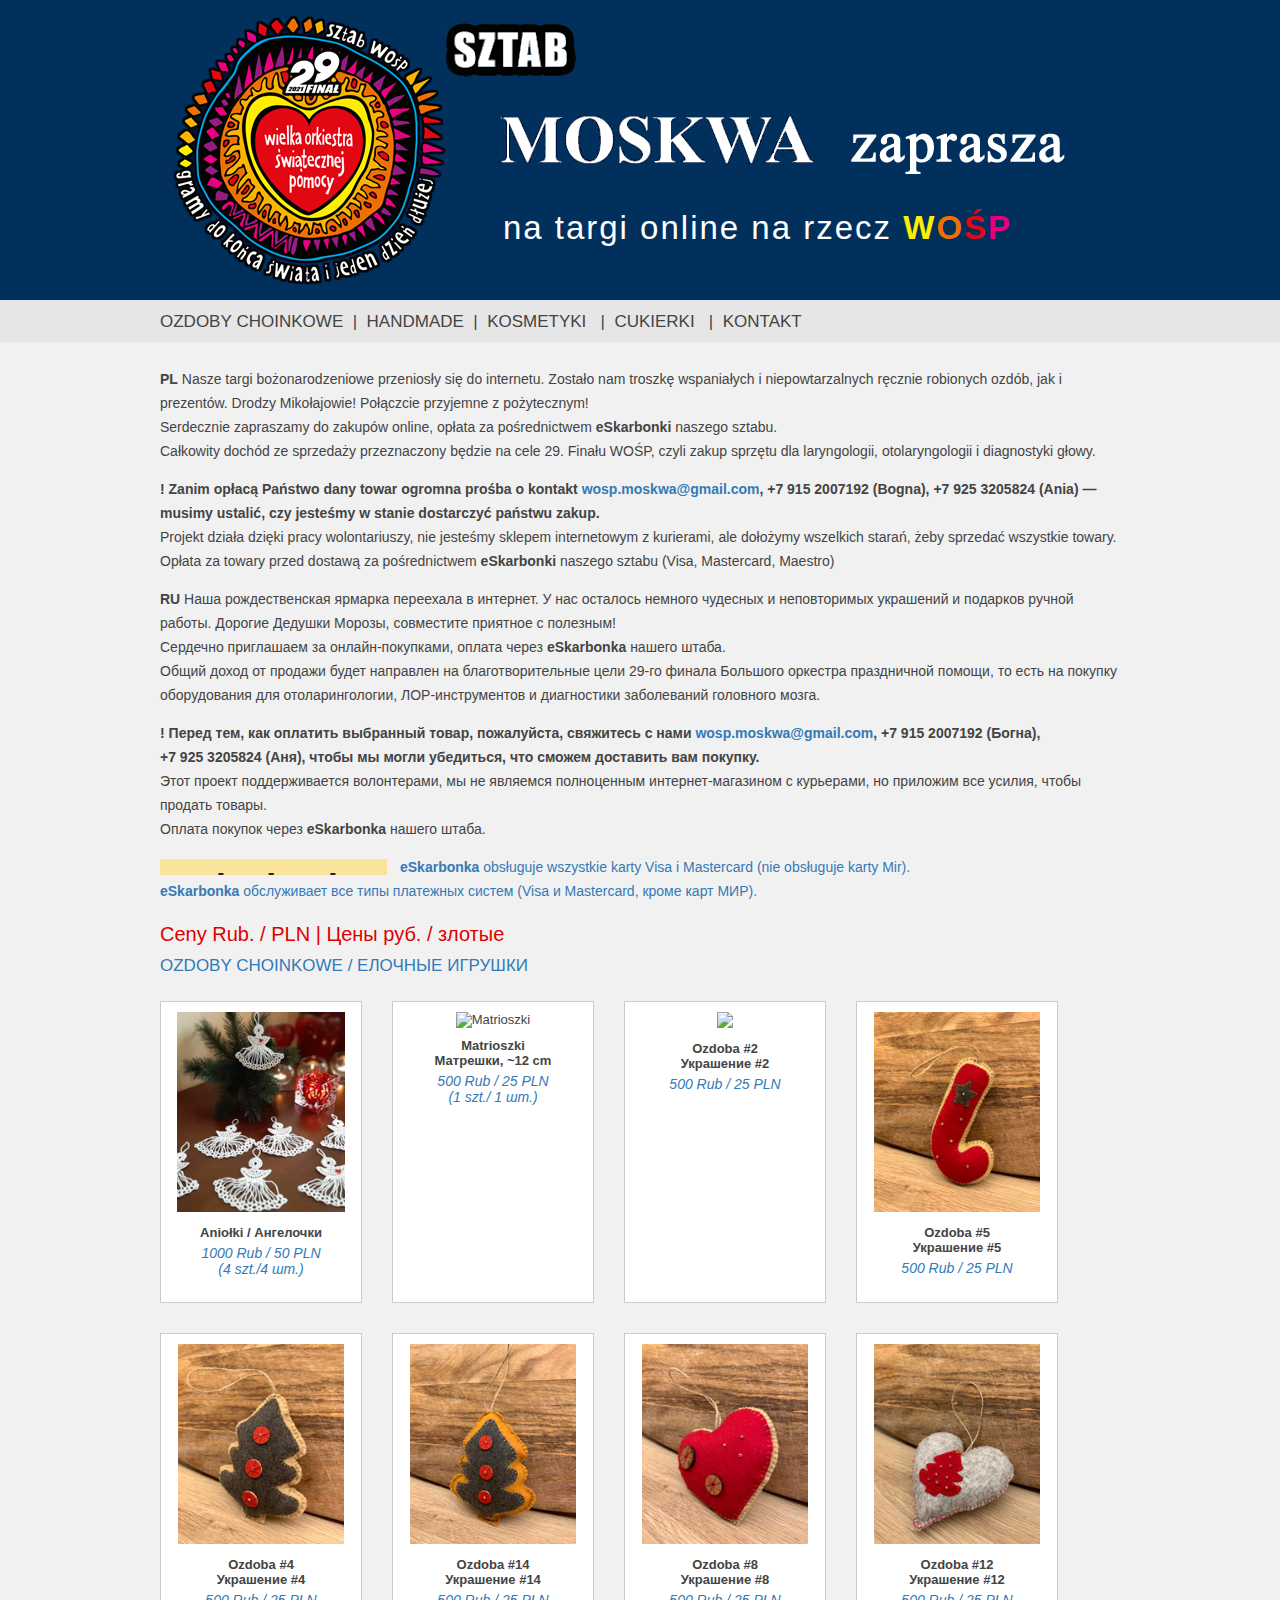
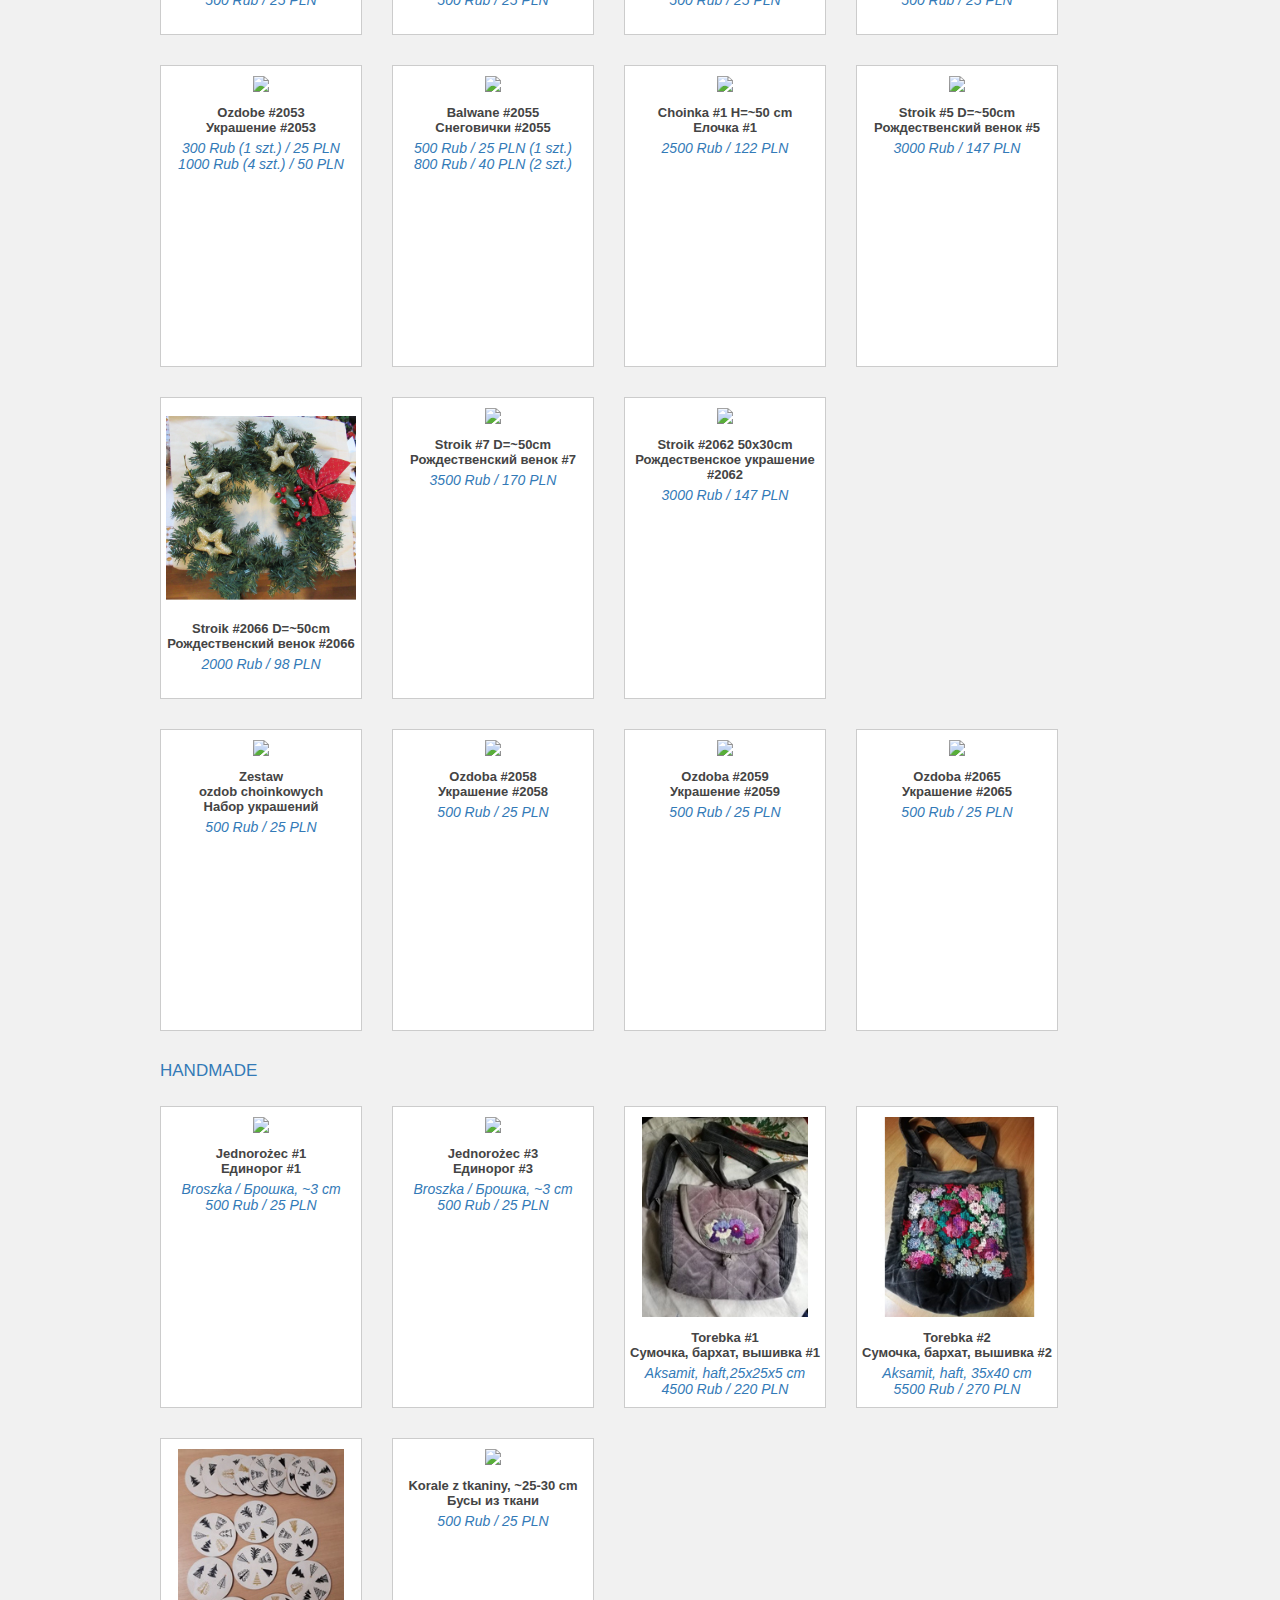
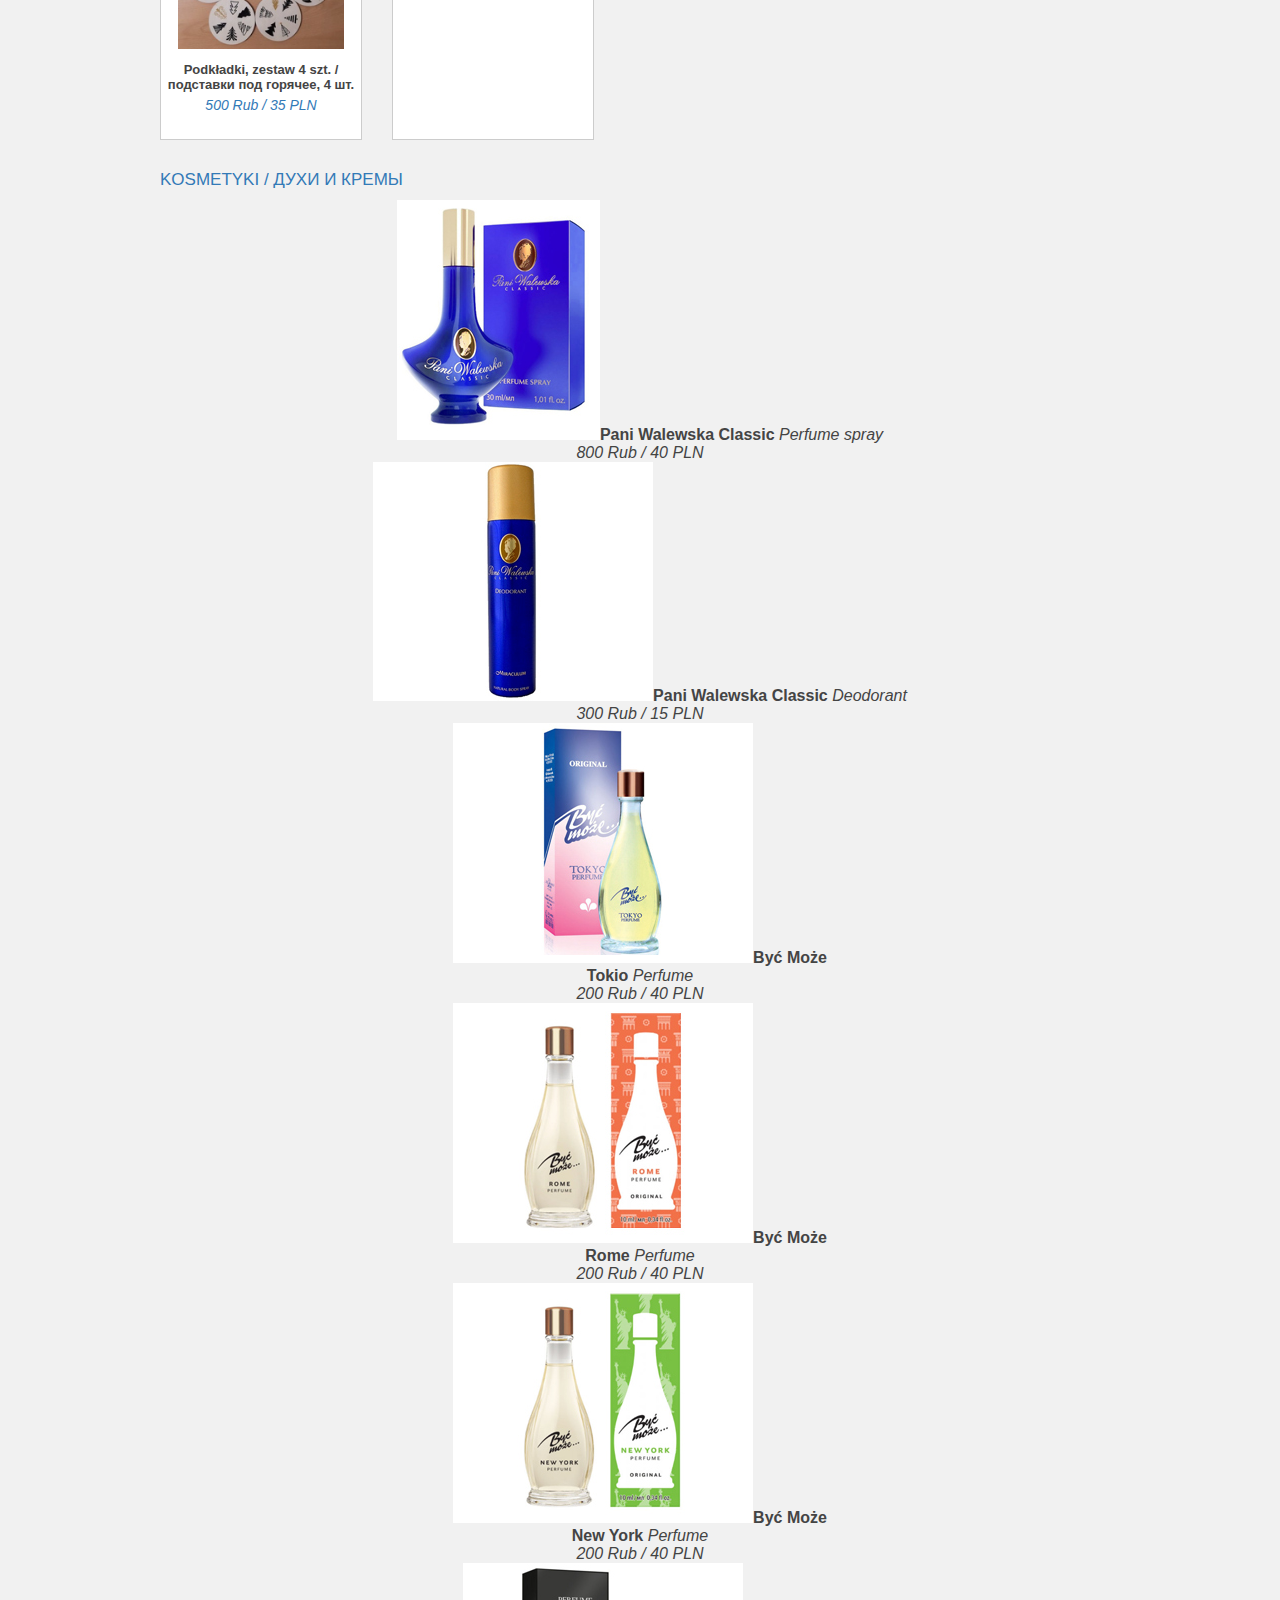
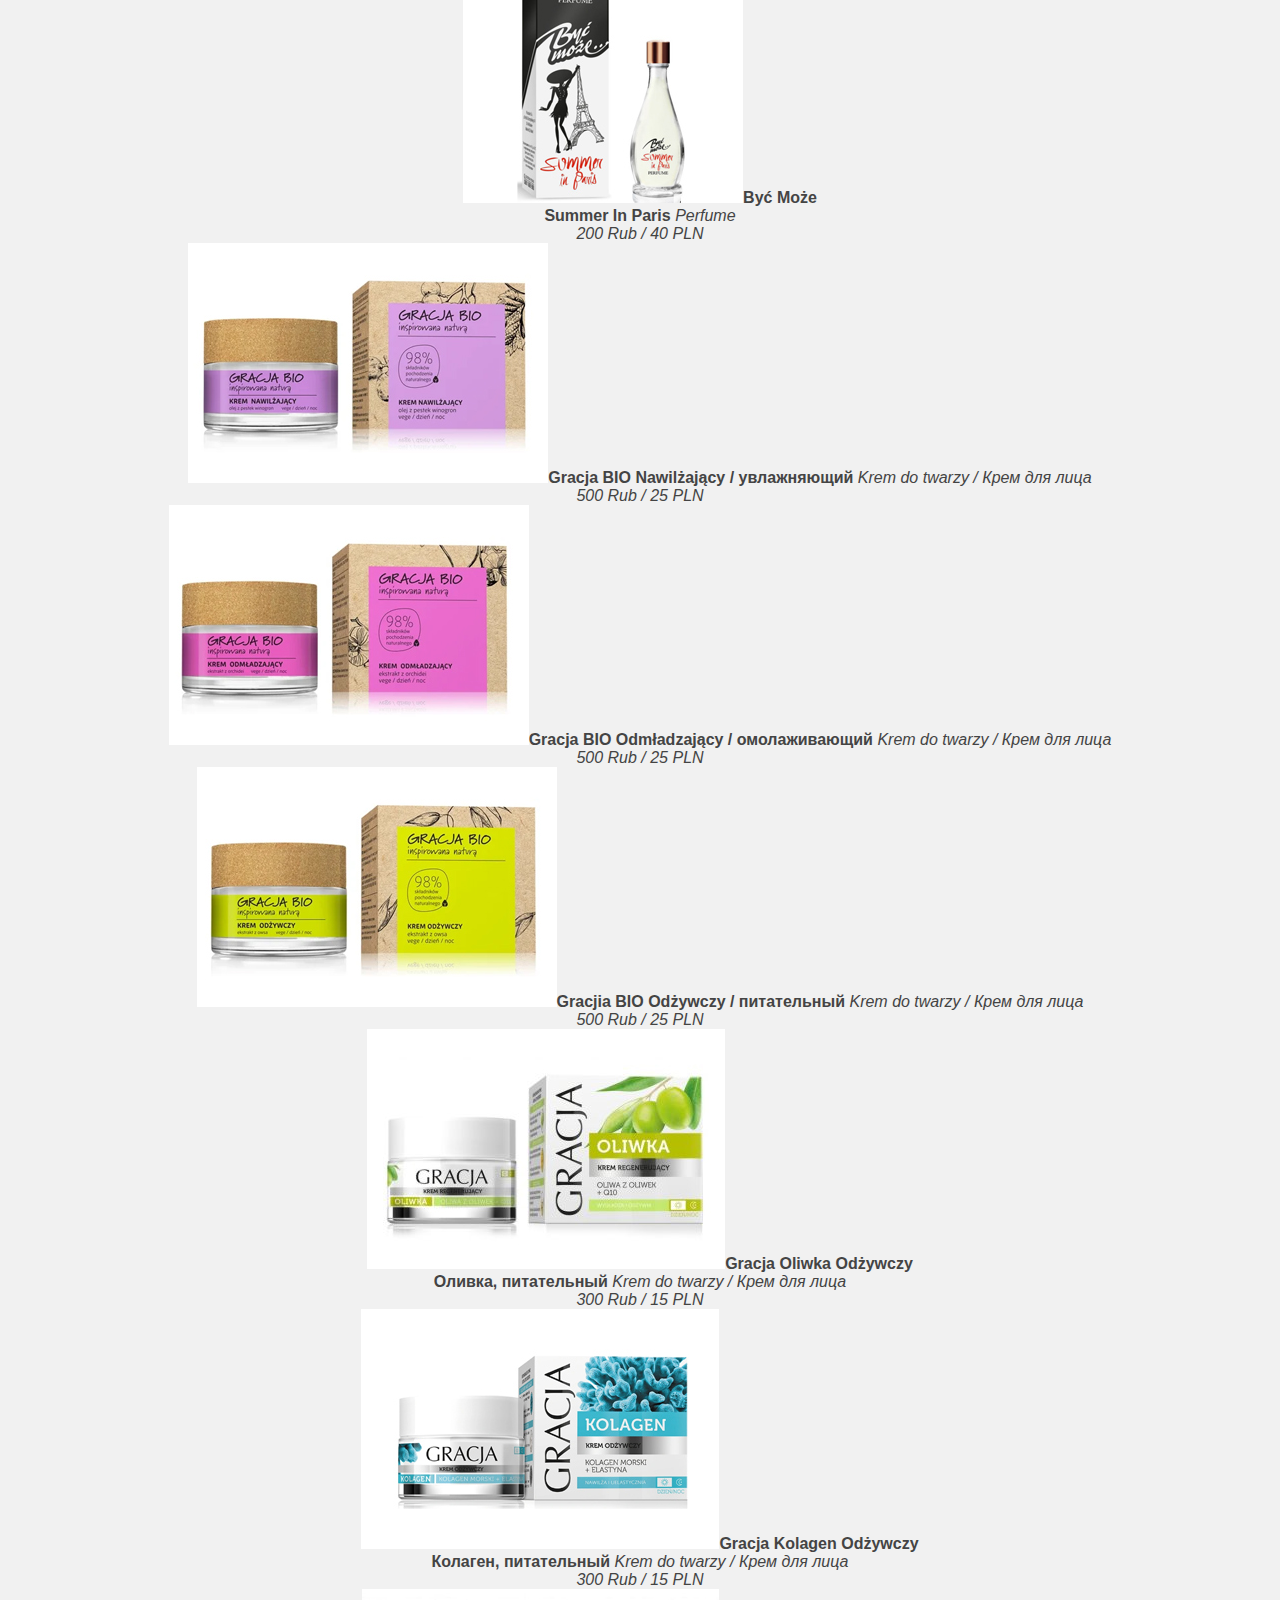
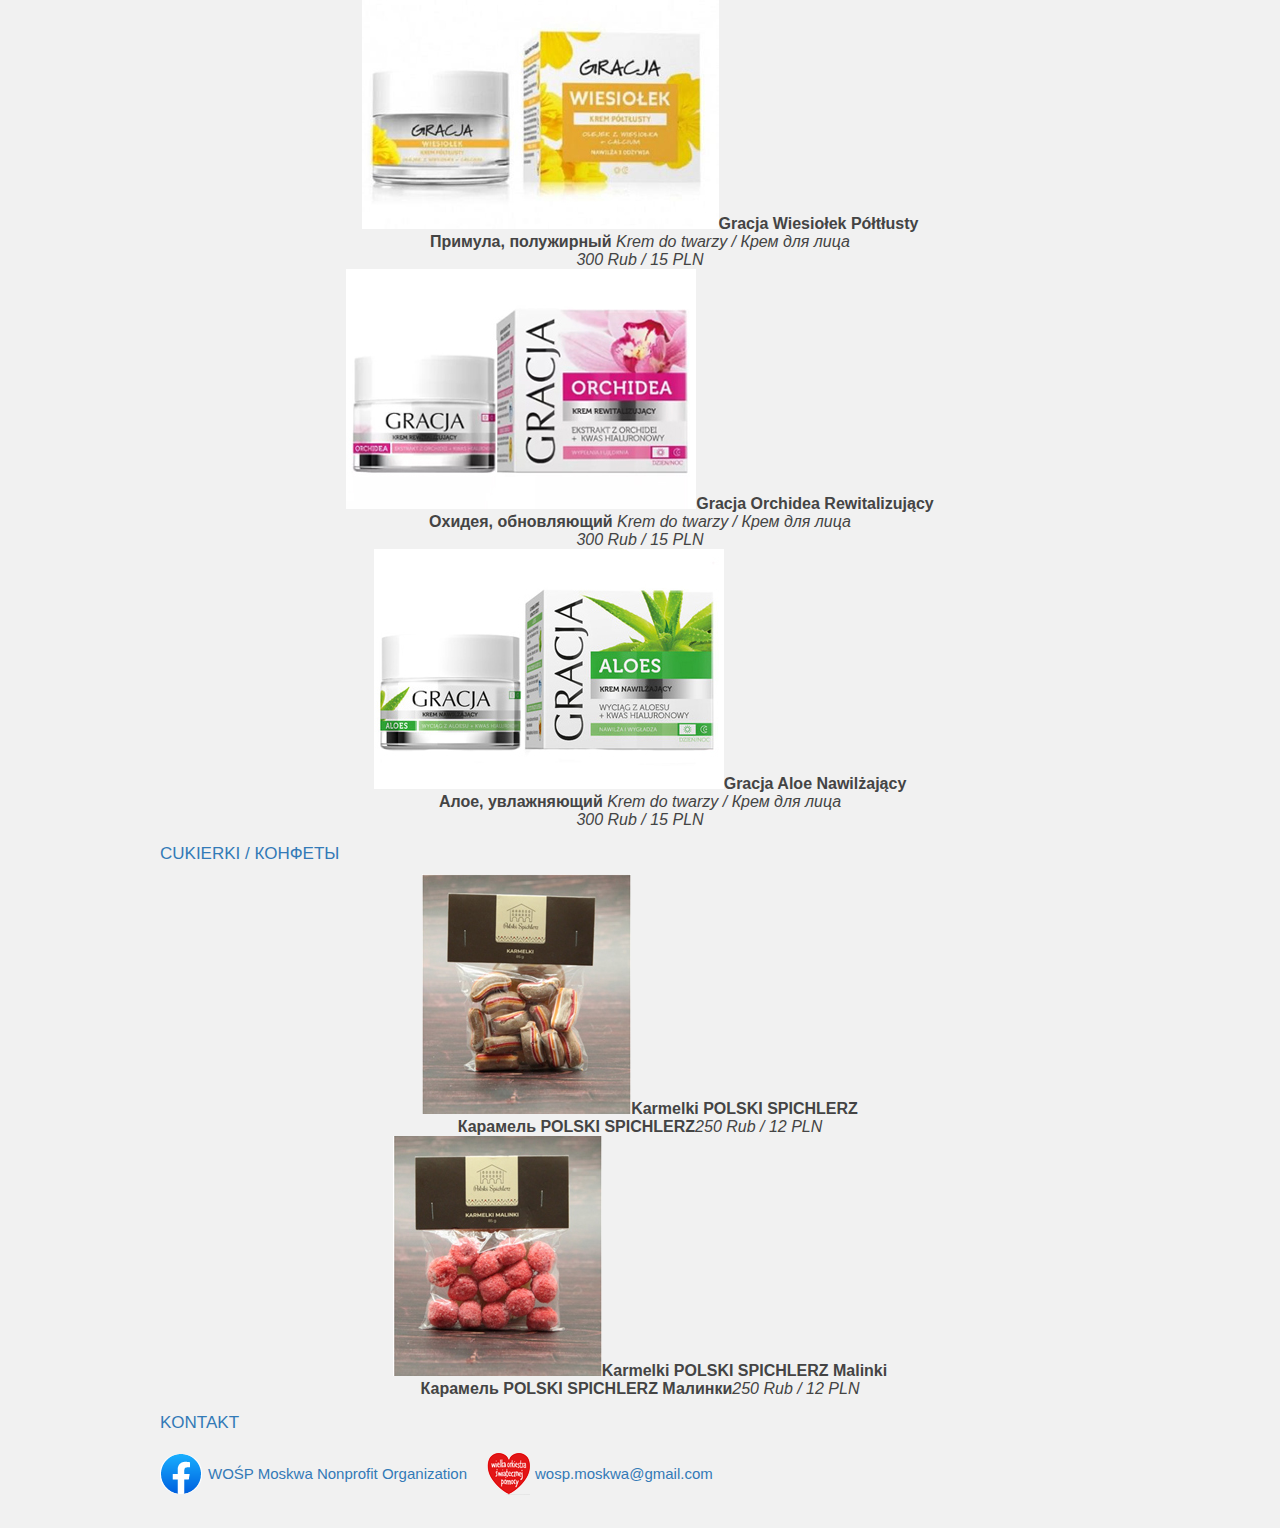
==== commit ed891100: "Update 0.html" ====
--- a/0.html
+++ b/0.html
@@ -109,8 +109,8 @@
           </div>  
       <h2>Cukierki / Конфеты</h2>
       <div class="goods" id="cuker">
-          <div class="book-03"><img src="img/cuker_01.jpg"><b>Karamelki POLSKI SPICHLERZ<br/>Карамель POLSKI SPICHLERZ</b><i>250 Rub / 12 PLN</i></div>
-          <div class="book-03"><img src="img/cuker_02.jpg"><b>Karamelki POLSKI SPICHLERZ Malinki<br/>Карамель POLSKI SPICHLERZ Малинки</b><i>250 Rub / 12 PLN</i></div> 
+          <div class="book-03"><img src="img/cuker_01.jpg"><b>Karmelki POLSKI SPICHLERZ<br/>Карамель POLSKI SPICHLERZ</b><i>250 Rub / 12 PLN</i></div>
+          <div class="book-03"><img src="img/cuker_02.jpg"><b>Karmelki POLSKI SPICHLERZ Malinki<br/>Карамель POLSKI SPICHLERZ Малинки</b><i>250 Rub / 12 PLN</i></div> 
       <div class="br"></div>
           </div>  
        <!-- contacts-->
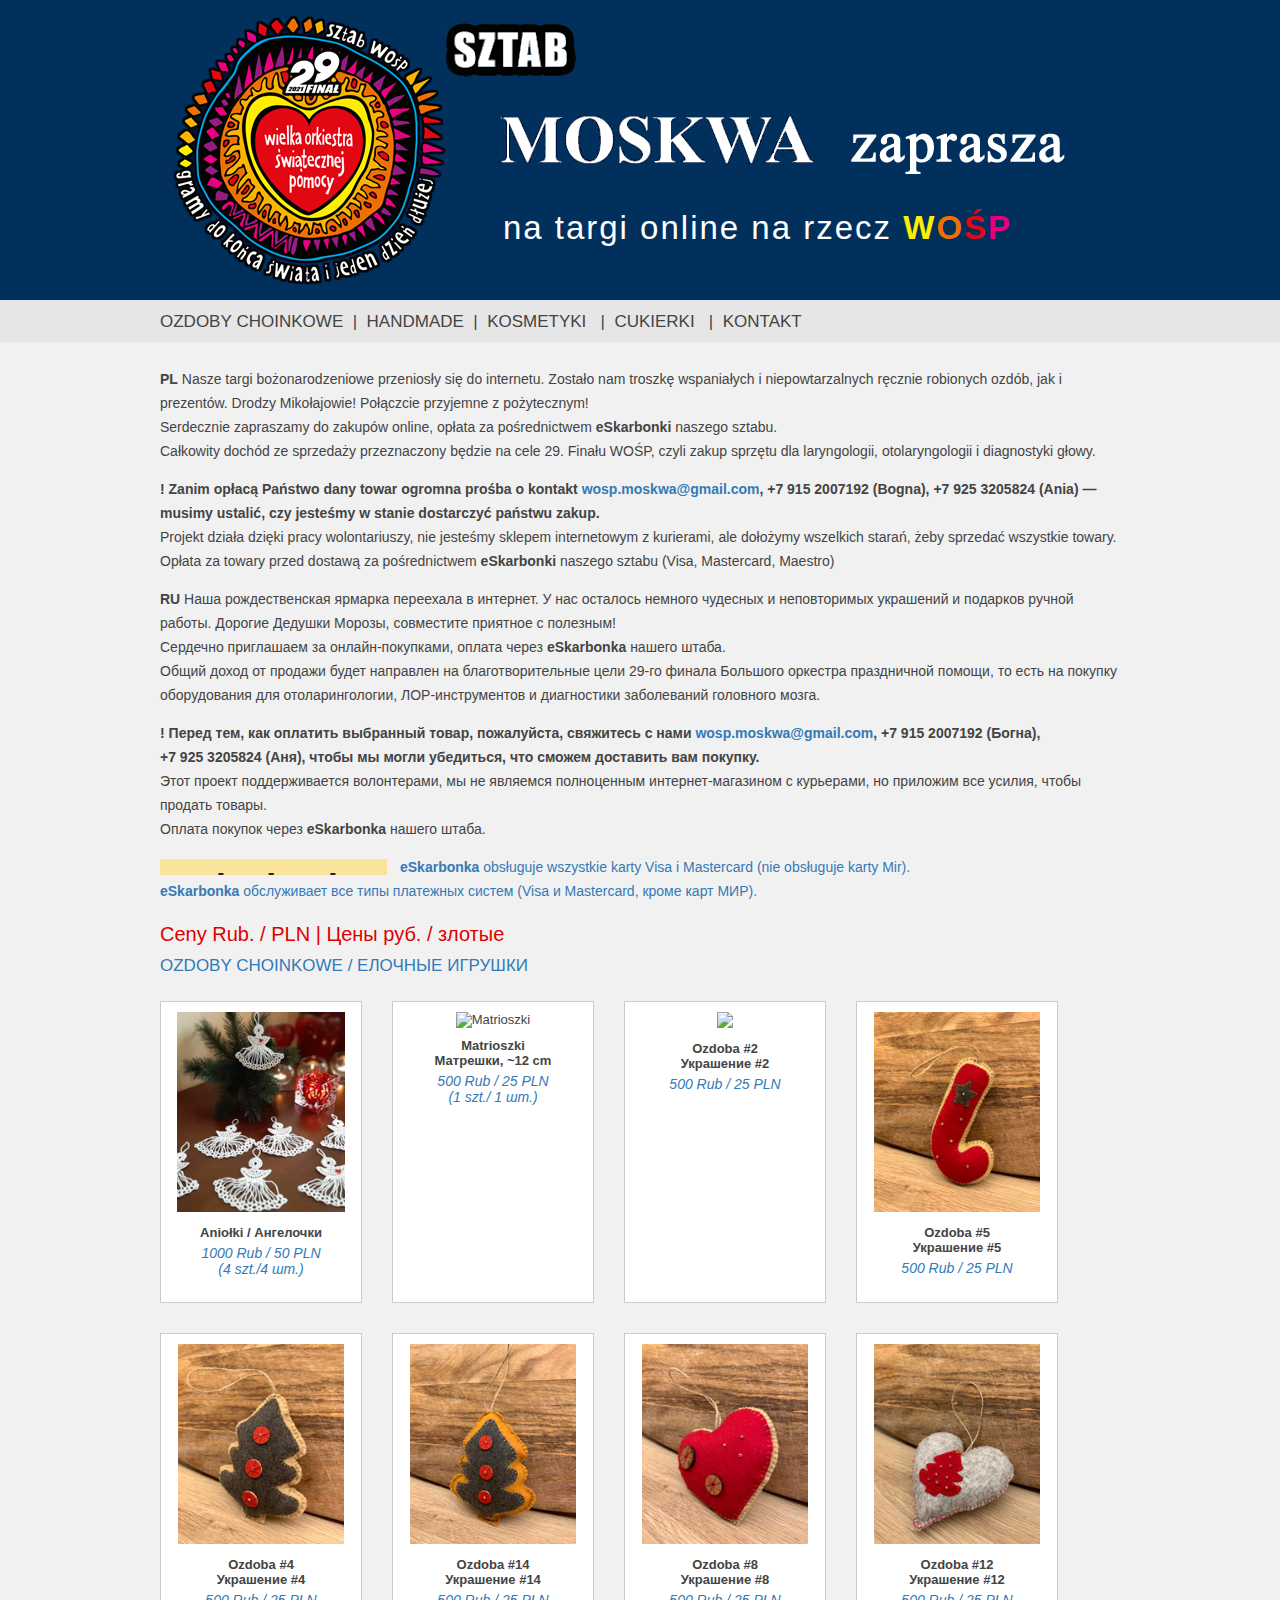
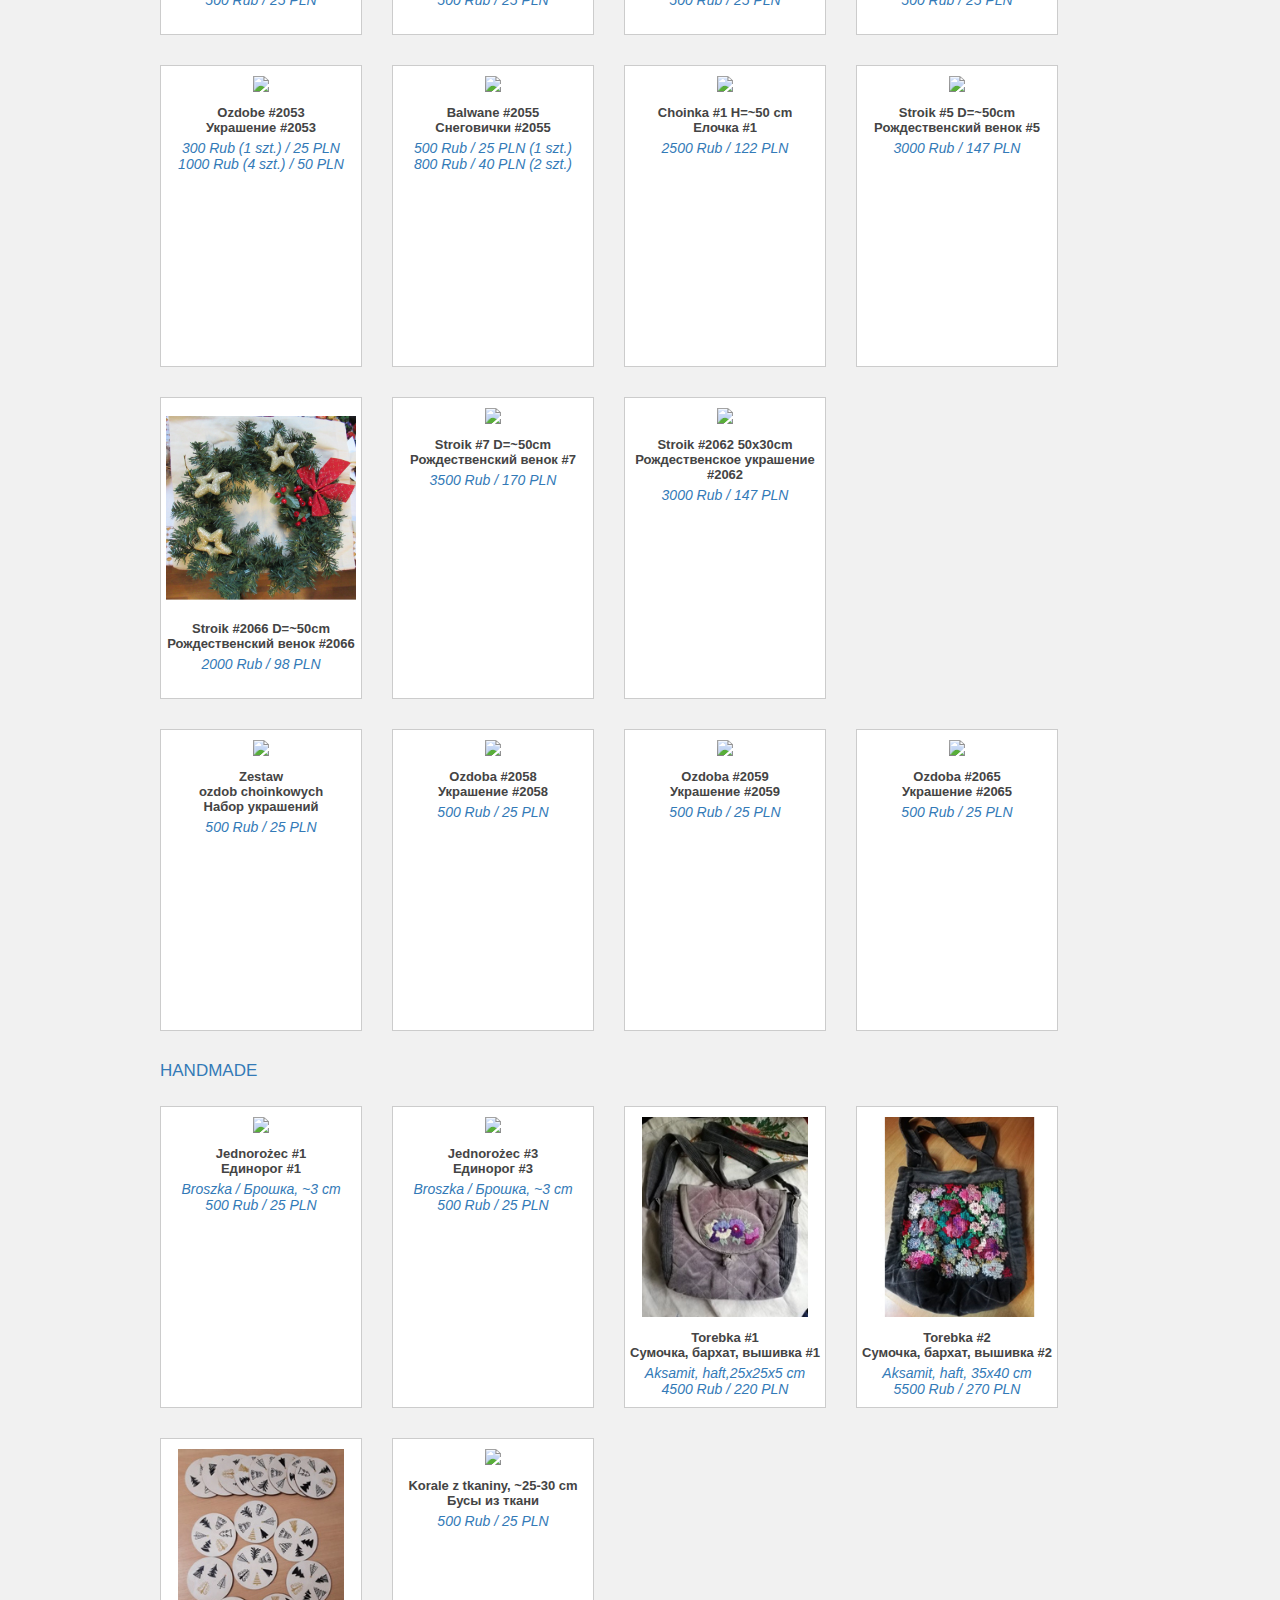
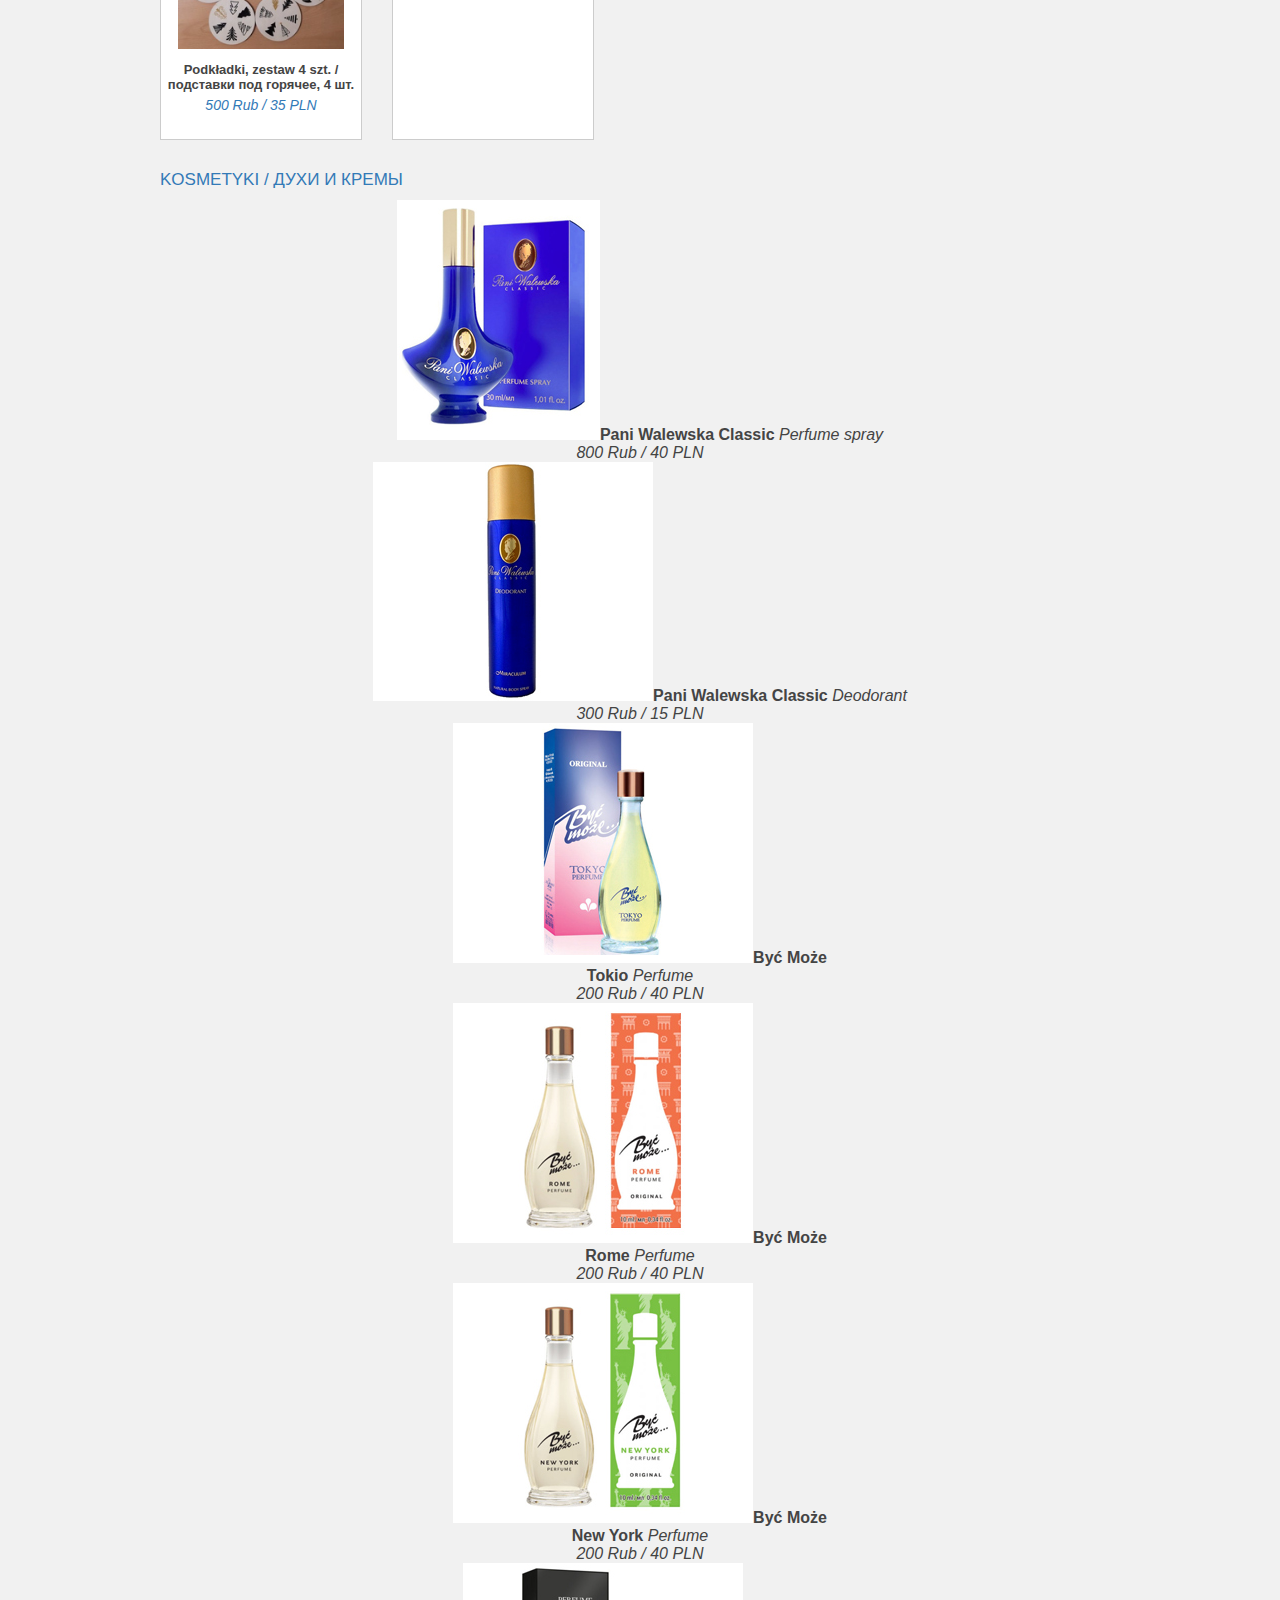
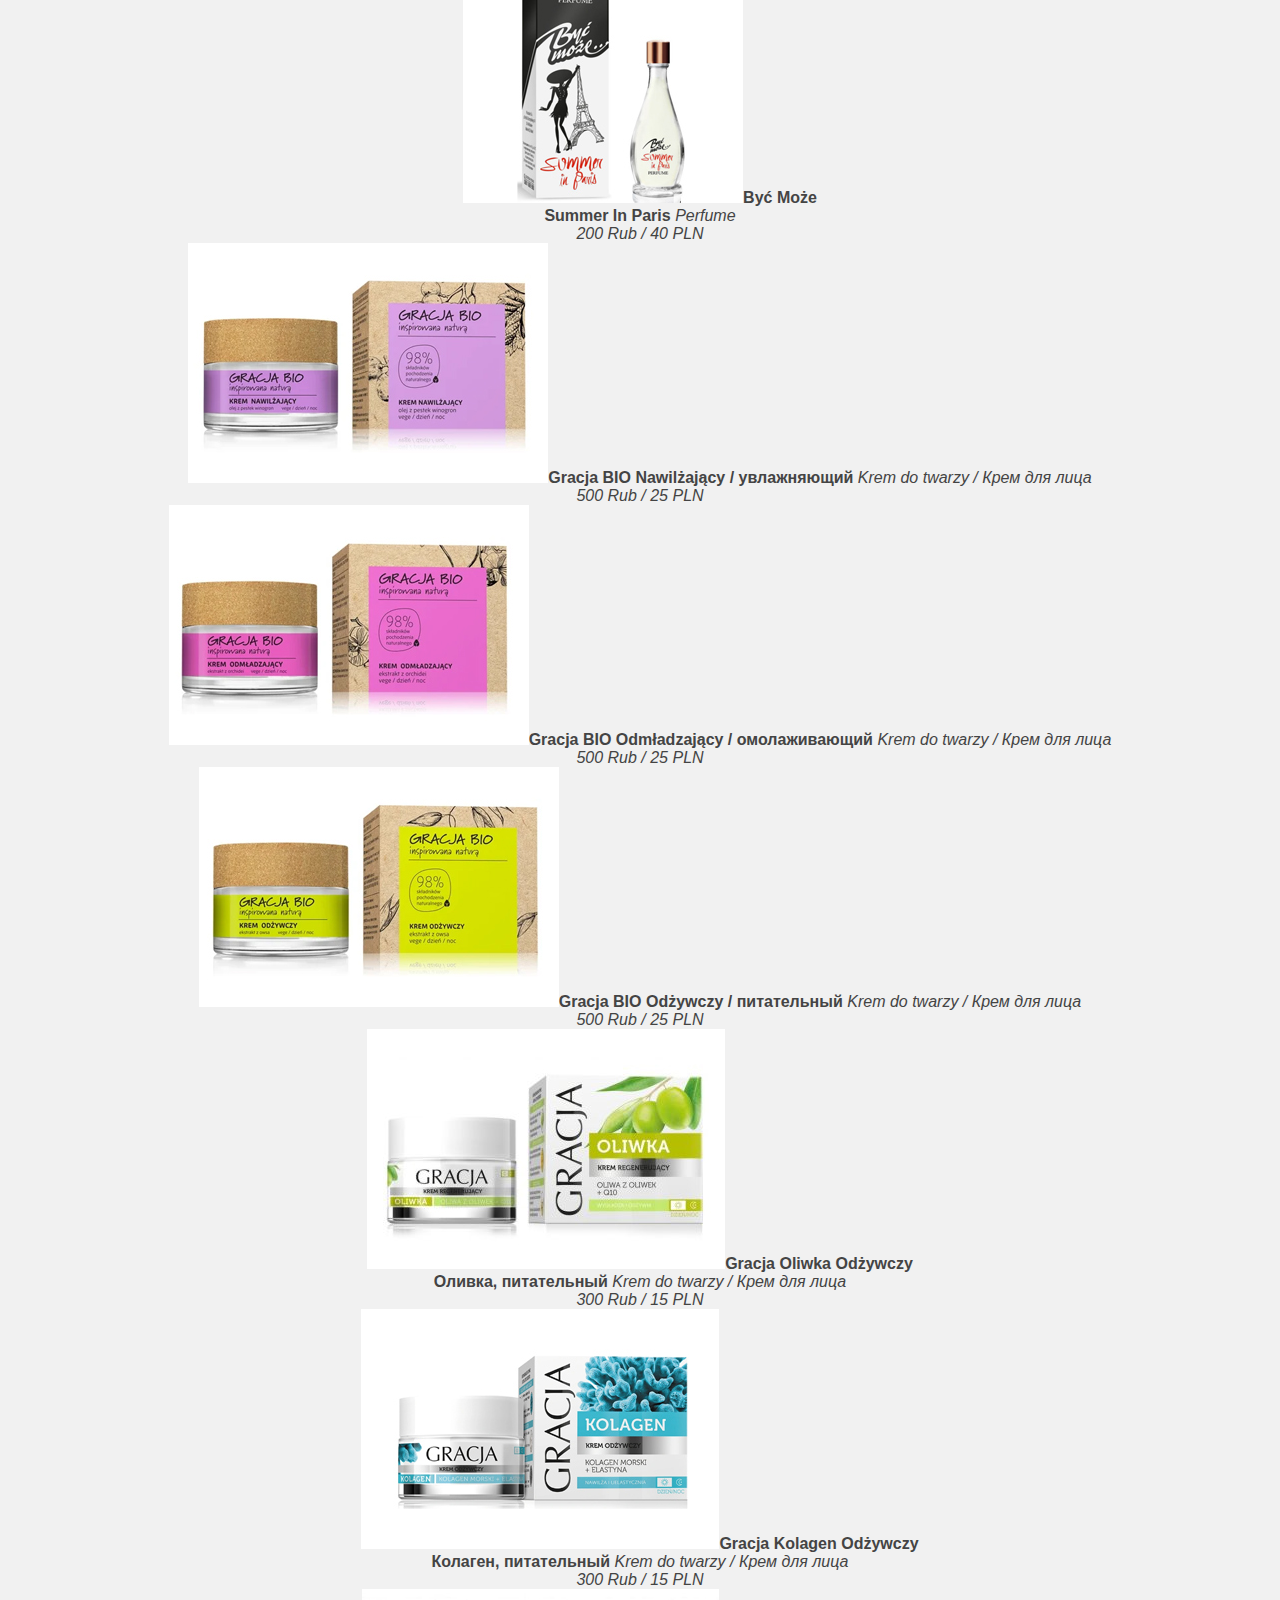
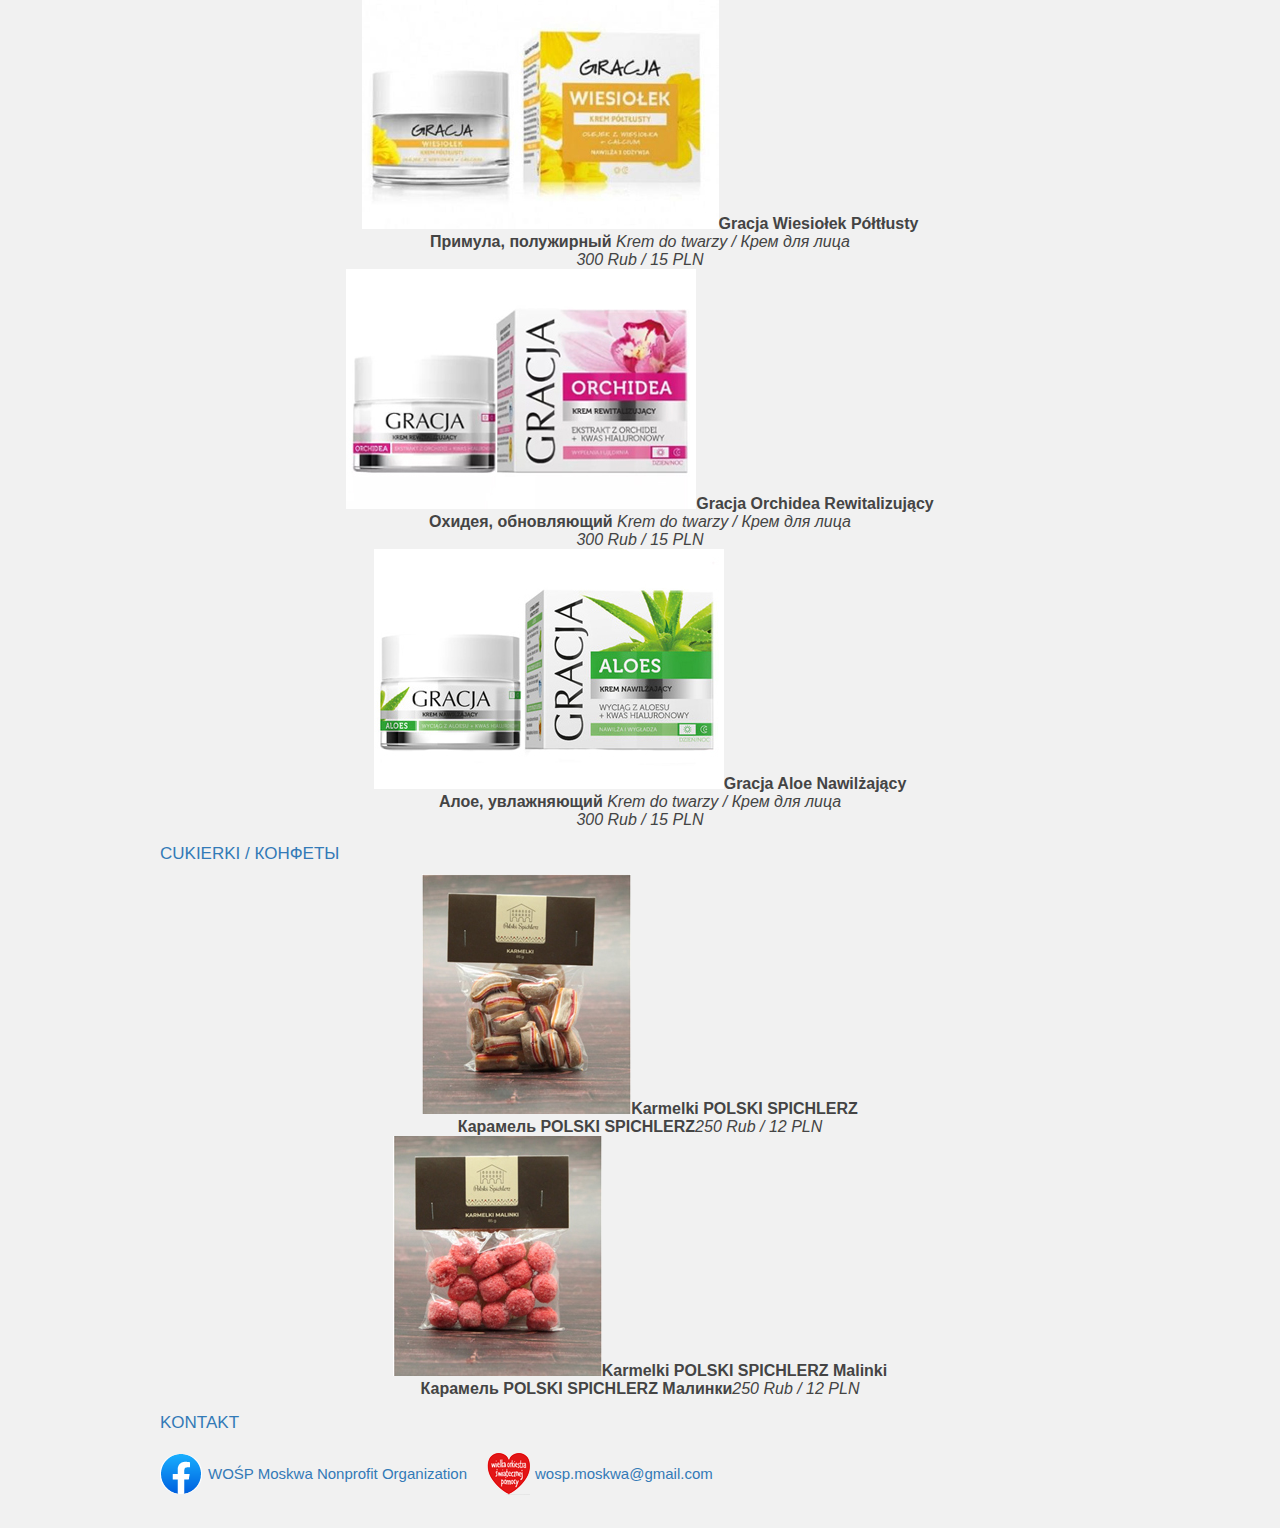
==== commit ceab4af7: "Update 0.html" ====
--- a/0.html
+++ b/0.html
@@ -98,7 +98,7 @@
         <div class="br"></div>   
        <div class="book-03"><img src="img/walewska_03.jpg"><b>Gracja BIO Nawilżający / увлажняющий</b>  <i>Krem do twarzy / Крем для лица<br/>500 Rub / 25 PLN</i></div> 
      <div class="book-03"><img src="img/walewska_04.jpg"><b>Gracja BIO Odmładzający / омолаживающий</b>  <i>Krem do twarzy / Крем для лица<br/>500 Rub / 25 PLN</i></div>
-    <div class="book-03"><img src="img/walewska_05.jpg"><b>Gracjia BIO Odżywczy / питательный</b>  <i>Krem do twarzy / Крем для лица<br/>500 Rub / 25 PLN</i></div>
+    <div class="book-03"><img src="img/walewska_05.jpg"><b>Gracja BIO Odżywczy / питательный</b>  <i>Krem do twarzy / Крем для лица<br/>500 Rub / 25 PLN</i></div>
       <div class="br"></div> 
           <div class="book-03"><img src="img/walewska_01.jpg"><b>Gracja Oliwka Odżywczy<br/>Оливка, питательный</b> <i>Krem do twarzy / Крем для лица<br/>300 Rub / 15 PLN</i></div> 
       <div class="book-03"><img src="img/walewska_02.jpg"><b>Gracja Kolagen Odżywczy<br/>Колаген, питательный</b>  <i>Krem do twarzy / Крем для лица<br/>300 Rub / 15 PLN</i></div> 
